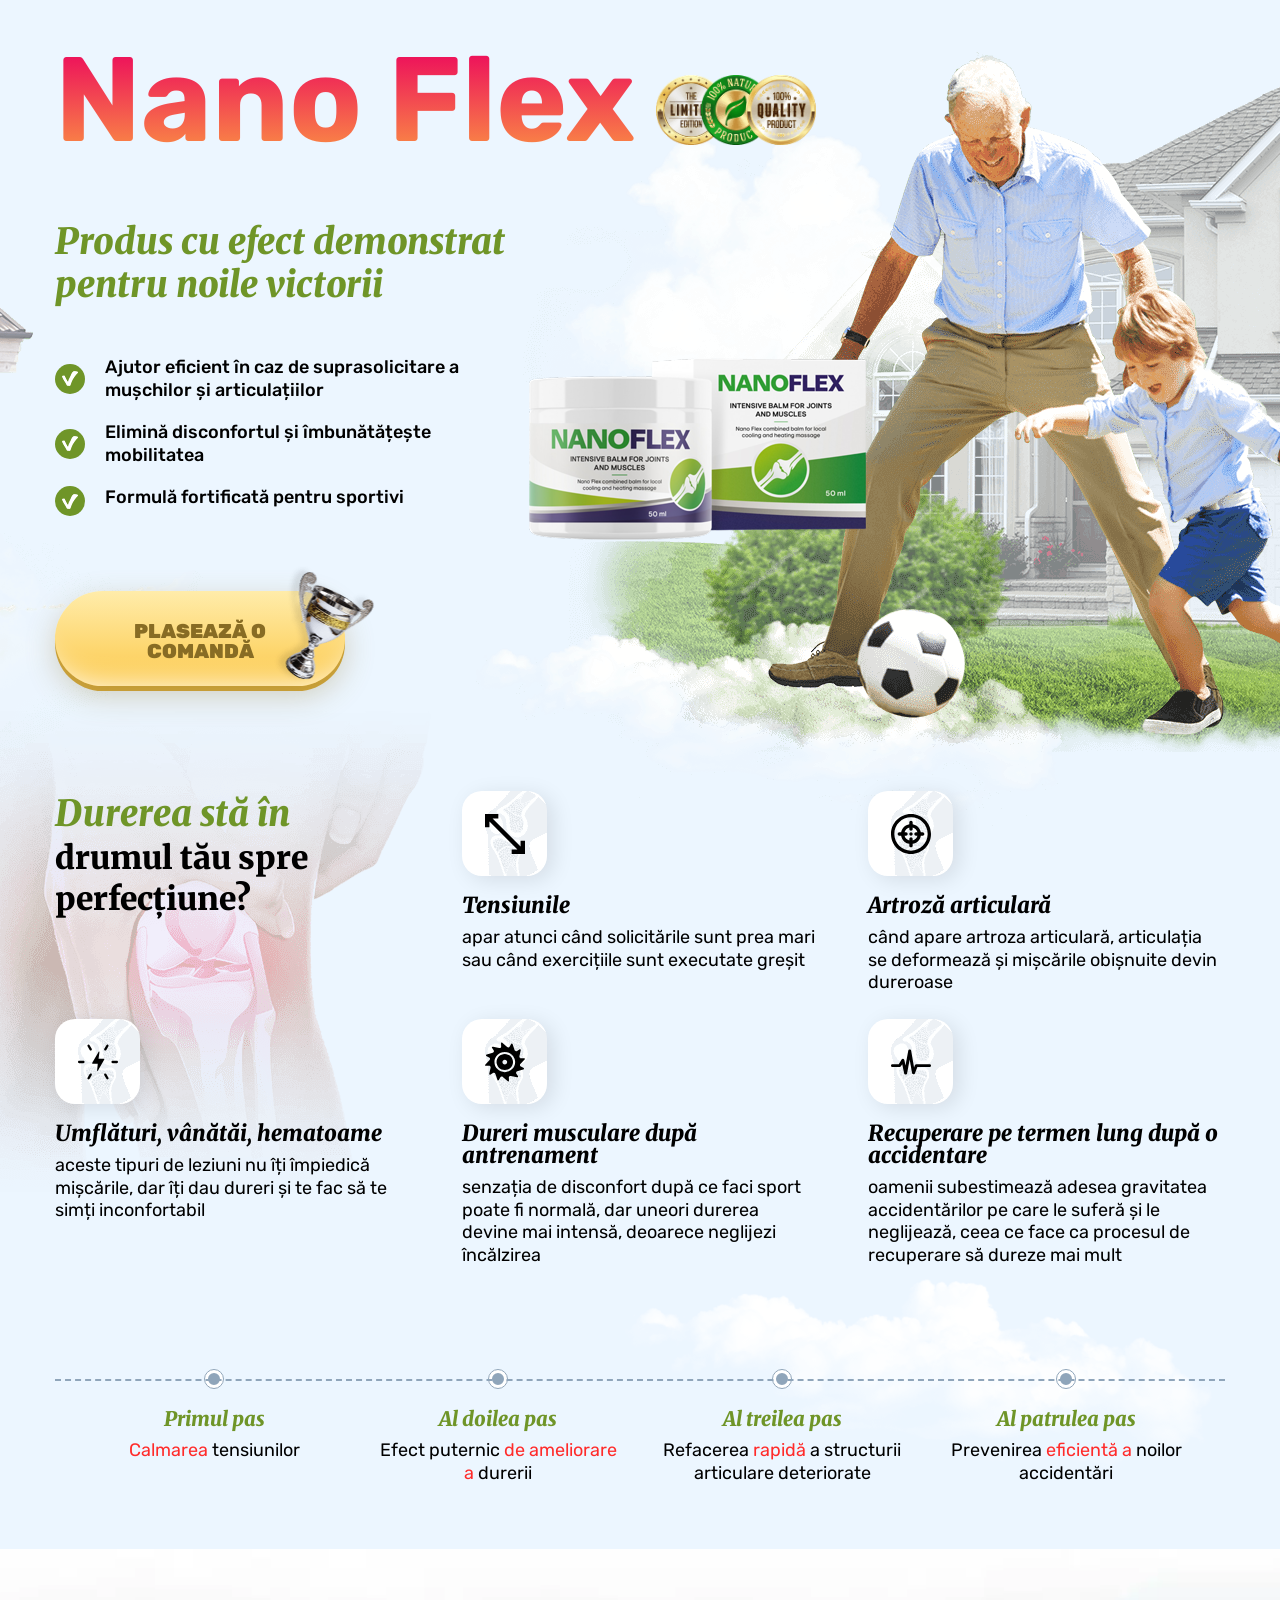
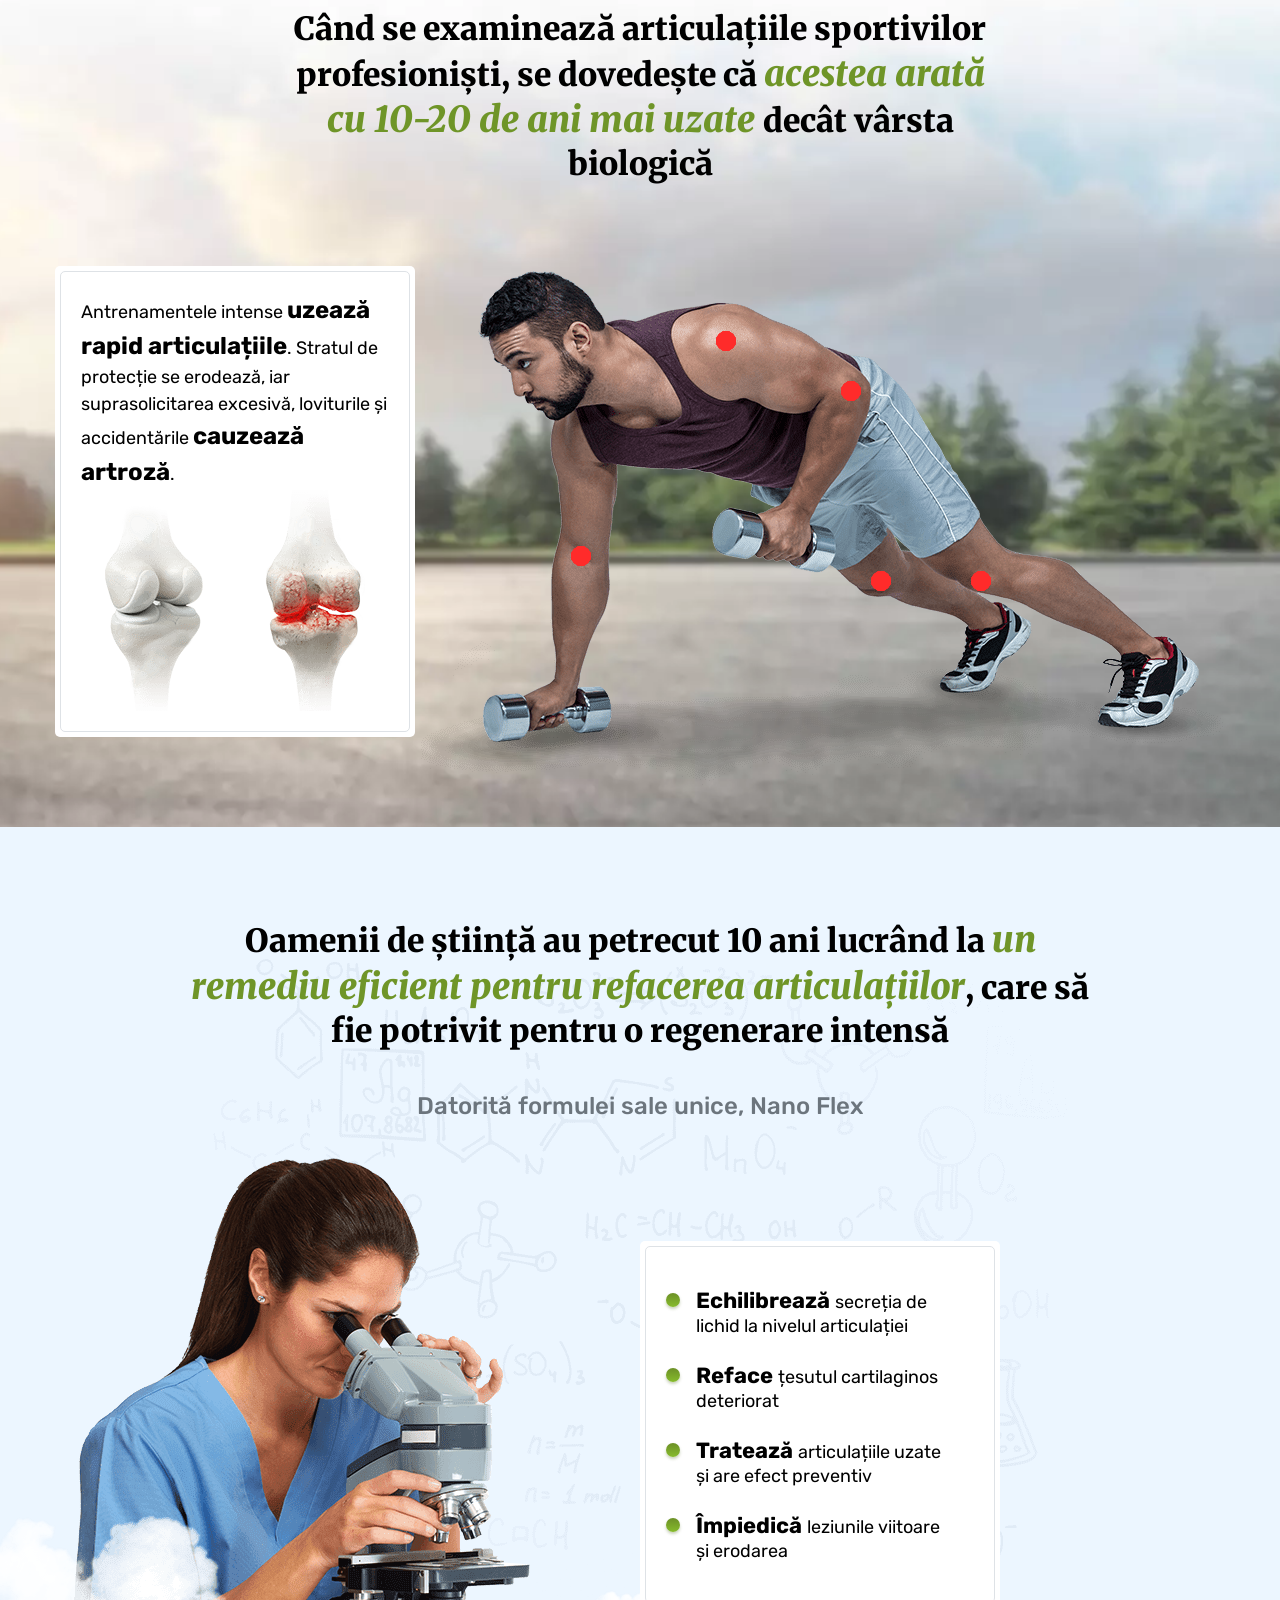
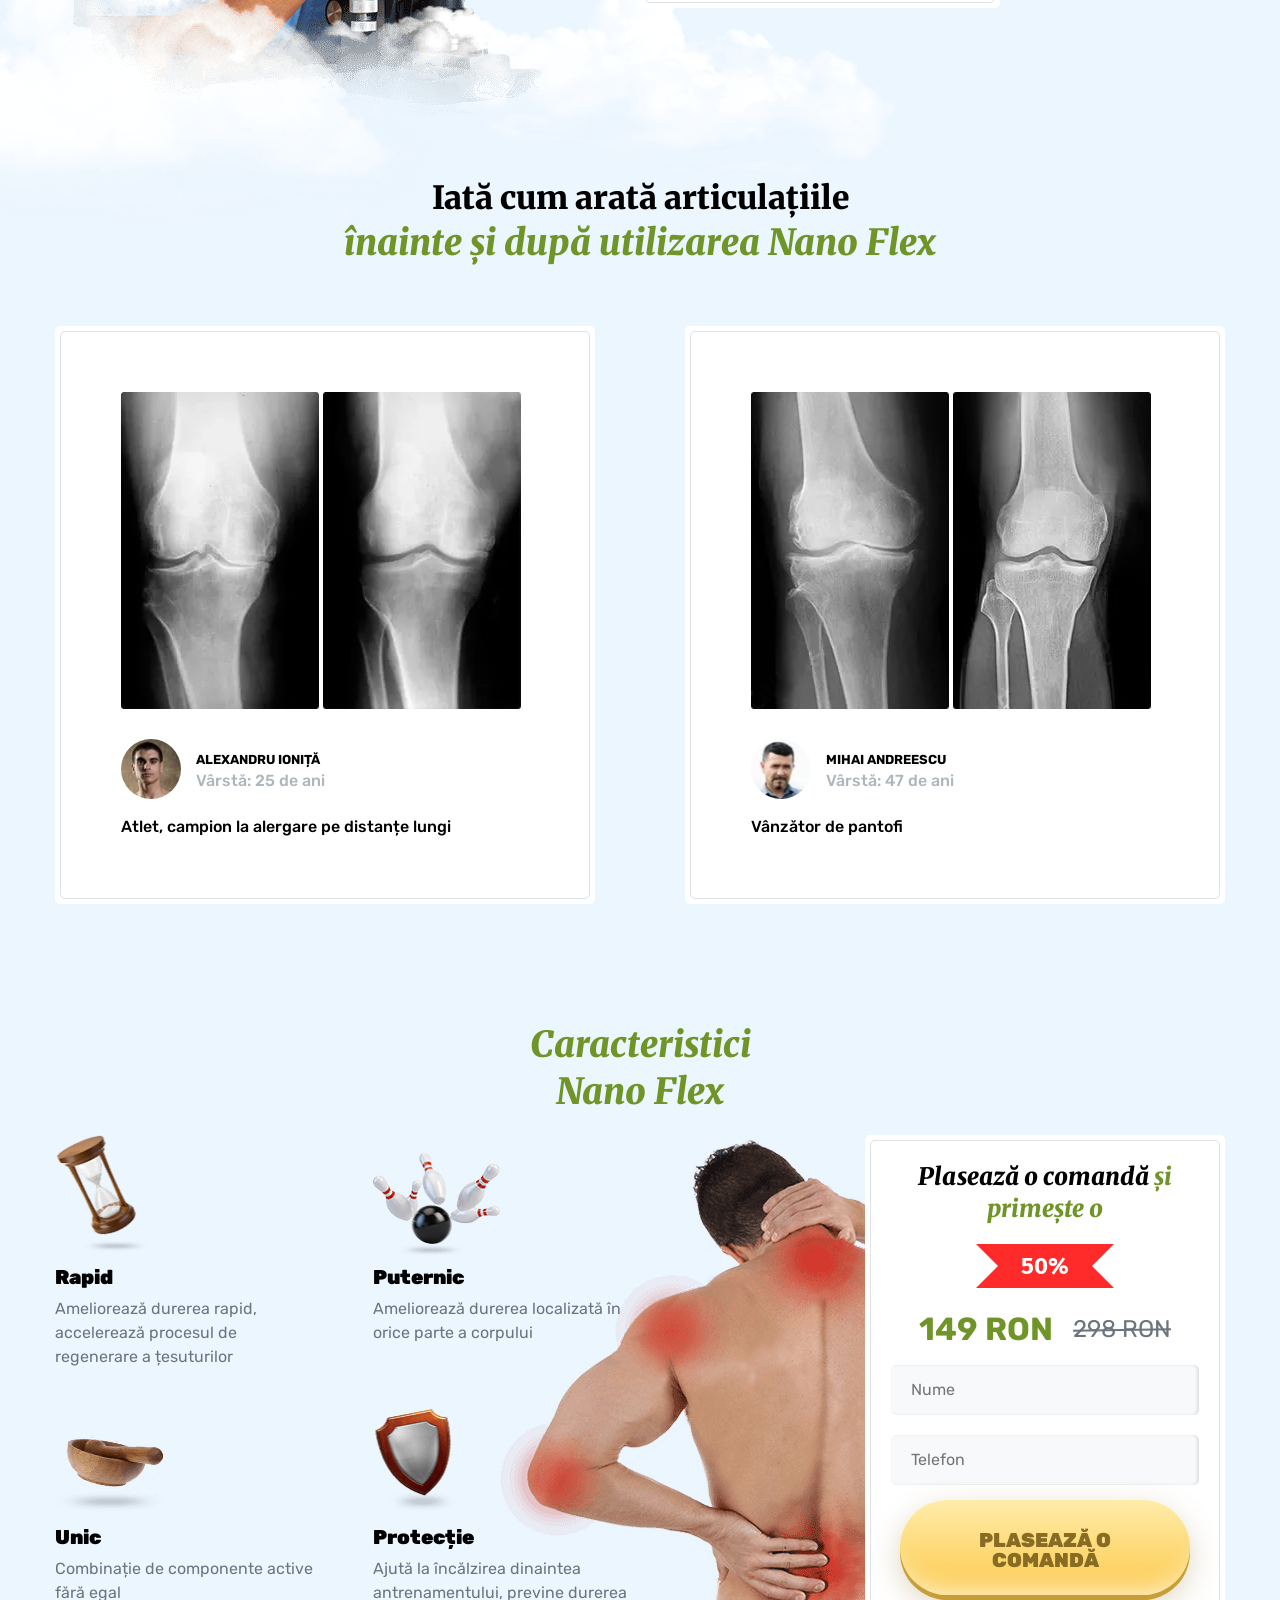
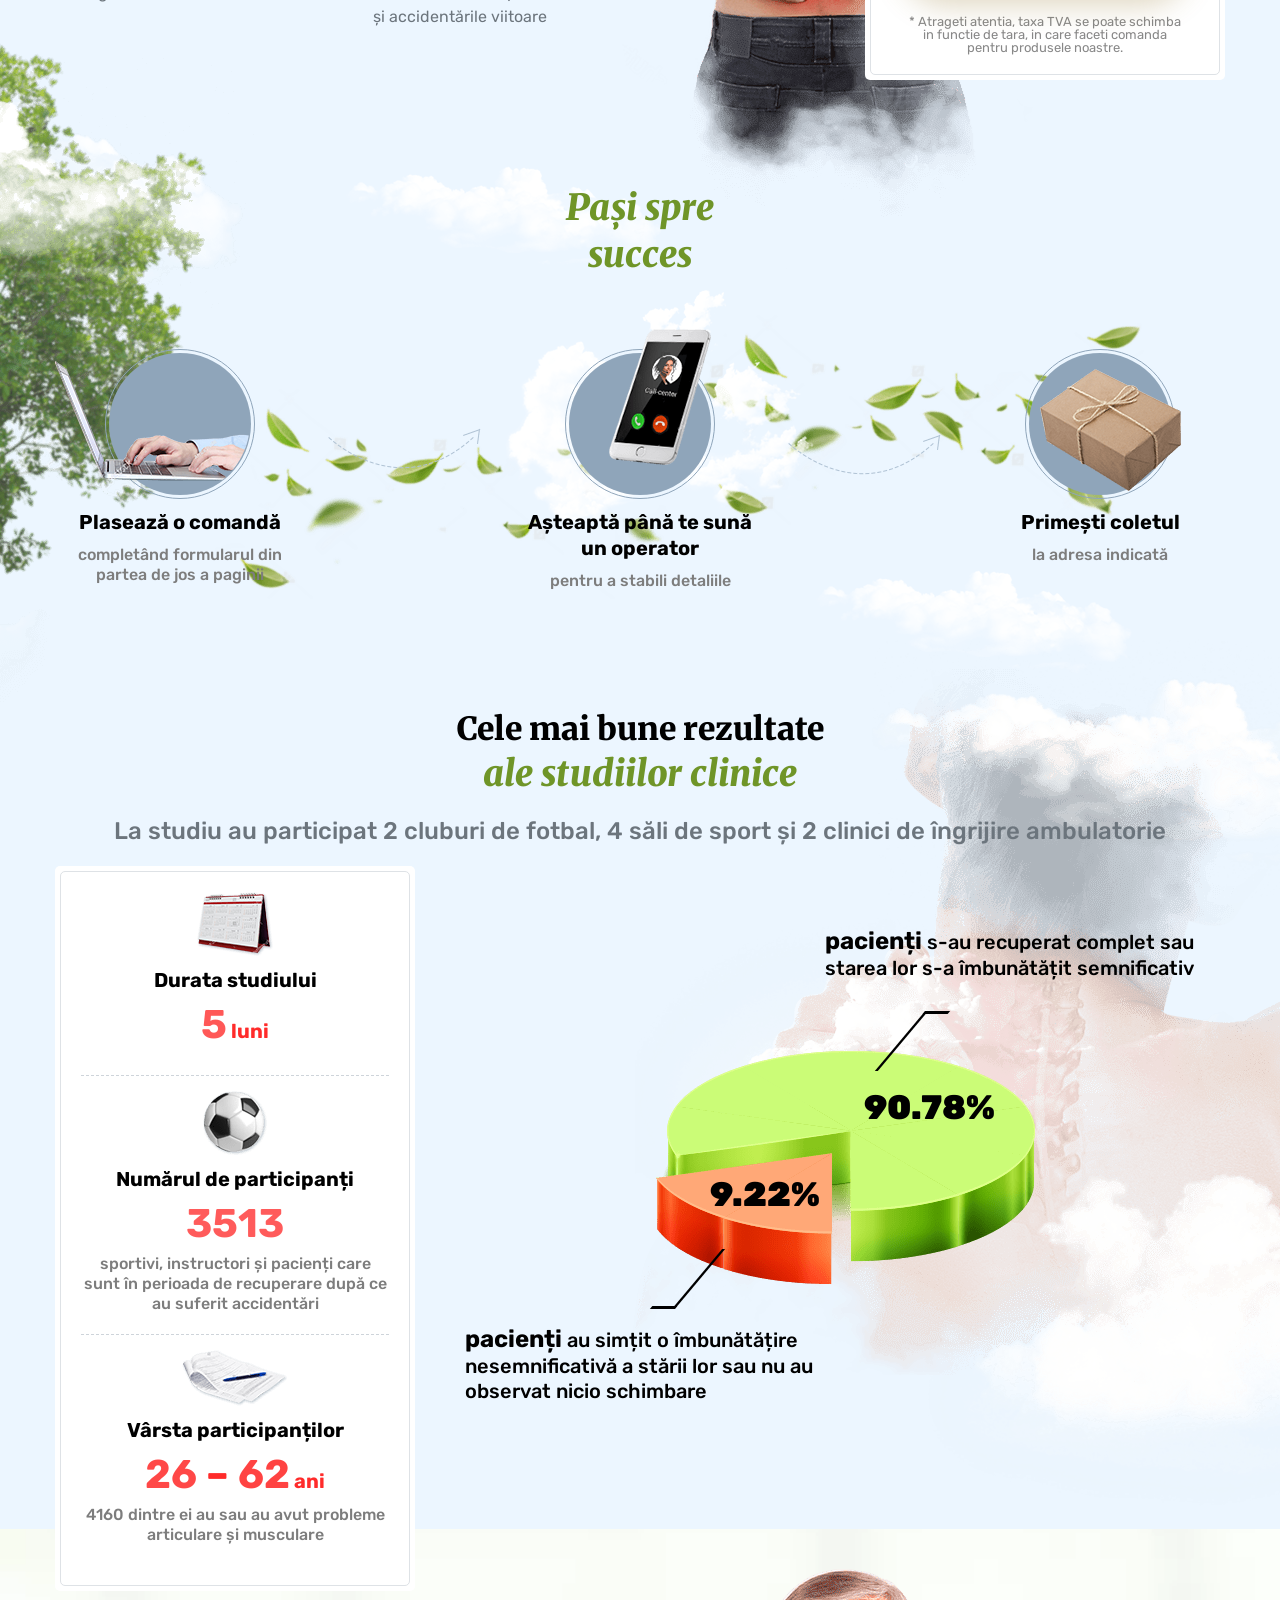
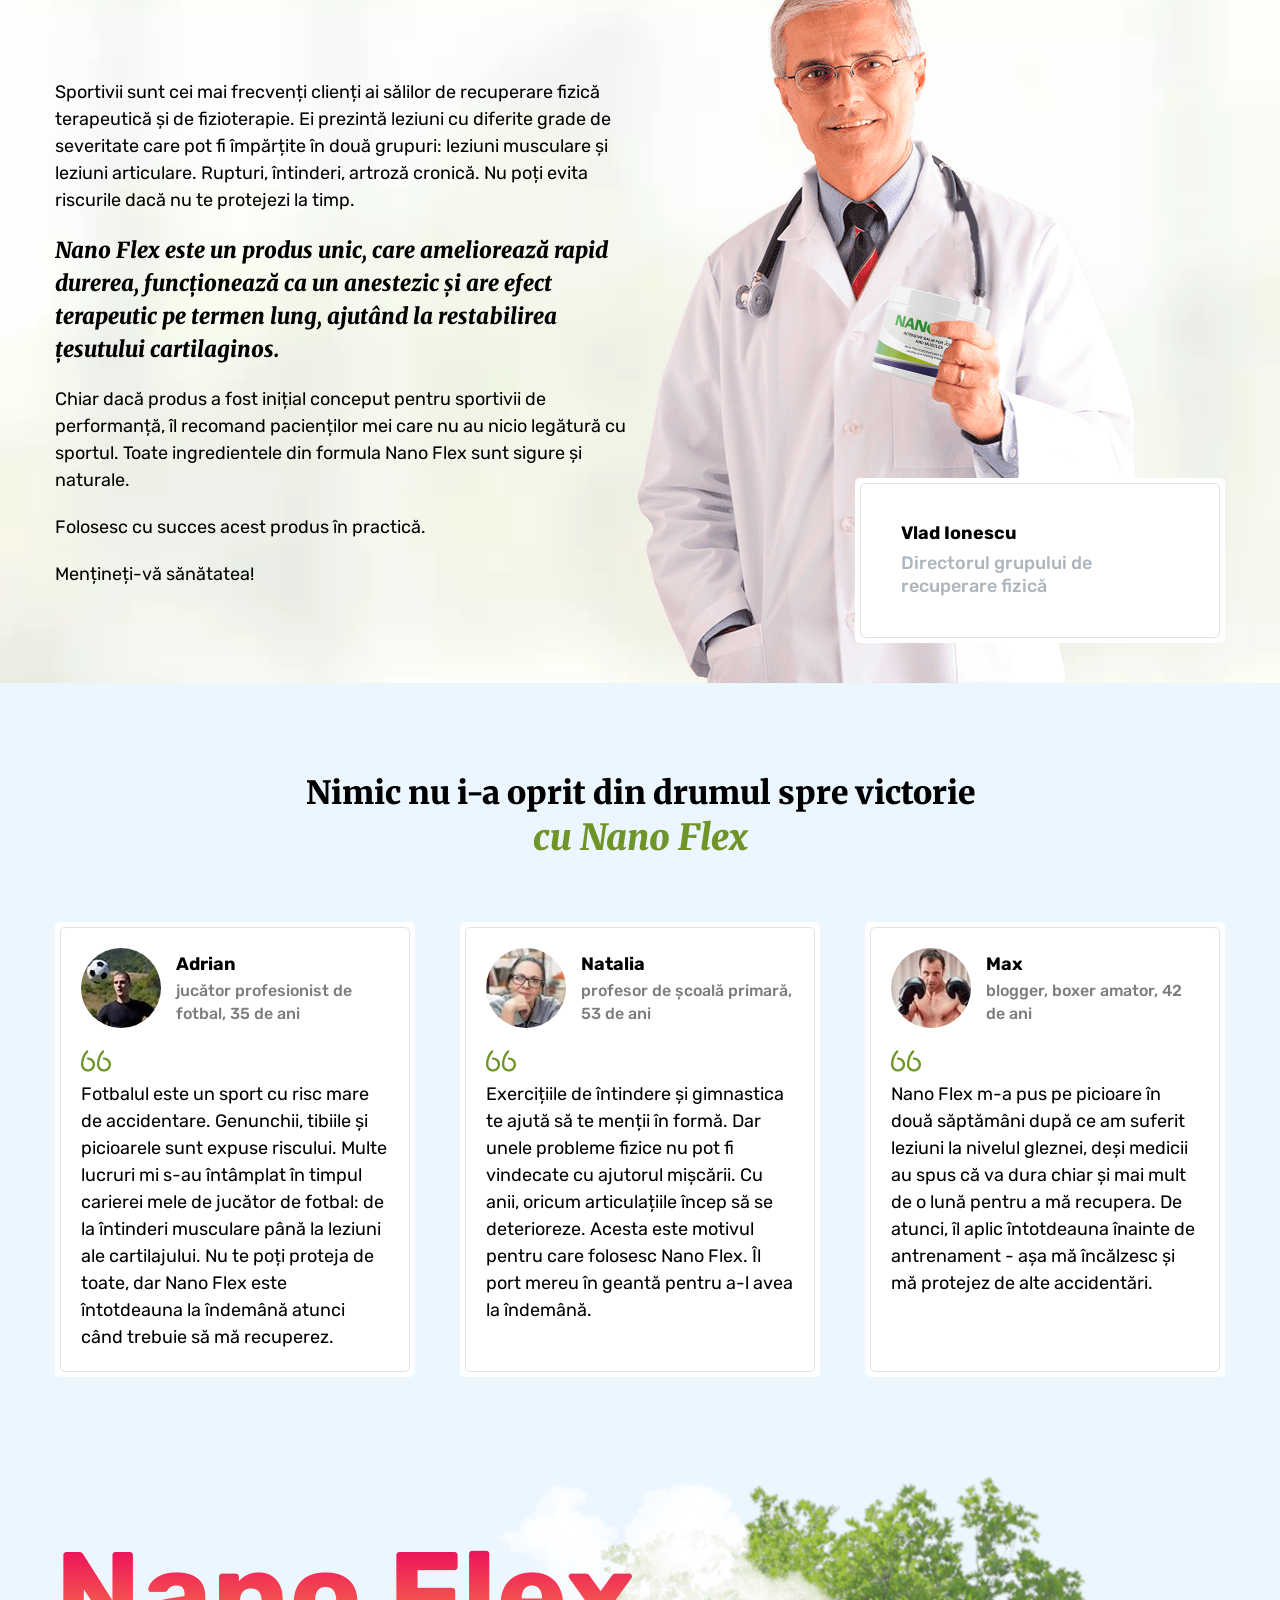
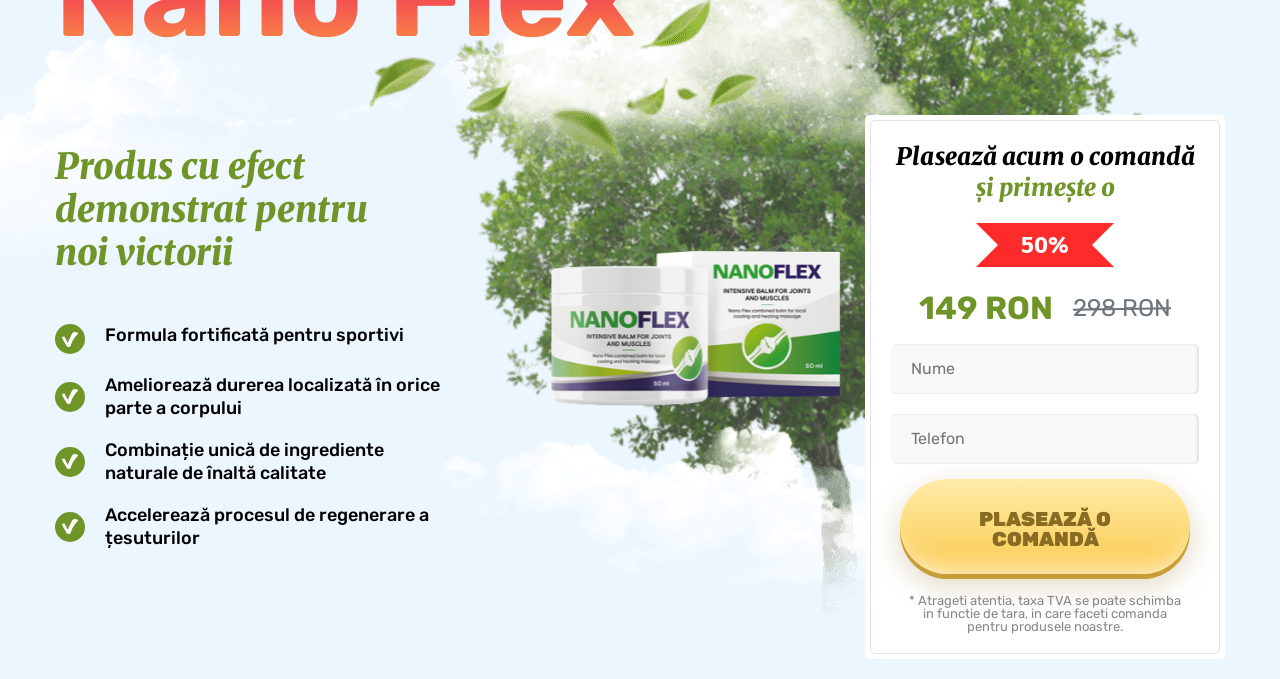
==== index.html @ 285c37d0 "Initial commit - Nanoflex landing page" ====
<!DOCTYPE html>
<html>

<head>
	<meta charset="UTF-8">
	<meta name="viewport" content="width=device-width, initial-scale=1.0">
	<meta http-equiv="X-UA-Compatible" content="ie=edge">
	<title>Nano Flex</title>
	<link rel="shortcut icon" href="img/favicon.png" type="image/x-icon">
    <link rel="preconnect" href="https://fonts.googleapis.com">
	<link rel="preconnect" href="https://fonts.gstatic.com" crossorigin>
	<link href="https://fonts.googleapis.com/css2?family=Fira+Sans:ital,wght@0,100;0,200;0,300;0,400;0,500;0,600;0,700;0,800;0,900;1,100;1,200;1,300;1,400;1,500;1,600;1,700;1,800;1,900&family=Merriweather:ital,wght@0,300;0,400;0,700;0,900;1,300;1,400;1,700;1,900&family=Rubik:ital,wght@0,300..900;1,300..900&display=swap" rel="stylesheet">
    <link href="css/main.css" rel="stylesheet">
    <script src="js/jquery.js"></script>
    <script src="js/jquery.bxslider.min.js"></script>
    <script>eval(mod_pagespeed_Z7M_rn6v8i);</script>
    <script>eval(mod_pagespeed_0PglQi6VRk);</script>
    <script>eval(mod_pagespeed_CuZZynTcKB);</script>
    <script>eval(mod_pagespeed_XYXCDI$GL5);</script>
    <style>.blockRedLine3103{display: none!important;}</style>
<script type="text/javascript" src="script_land.js" defer></script></head>

<body data-lang="RO" class="">
    <div class="wrapper s__main">
        <header class="header">
            <div class="container">
                <div class="header__section">
                    <h1 class="header__title"> Nano Flex <span class="header__mark header__mark--1"><img src="img/xmark_3.png.pagespeed.ic.sf841gE4Q2.webp"></span><span class="header__mark header__mark--2"><img src="img/xmark_2.png.pagespeed.ic.nDpIRAyynJ.webp"></span><span class="header__mark header__mark--3"><img src="img/xmark_1.png.pagespeed.ic.Zd5k4eMgJx.webp"></span></h1>
                    <h2 class="header__subtitle"> Produs cu efect demonstrat pentru noile victorii </h2>
                    <ul class="header__list">
                        <li class="header__item"> Ajutor eficient în caz de suprasolicitare a mușchilor și articulațiilor </li>
                        <li class="header__item"> Elimină disconfortul și îmbunătățește mobilitatea </li>
                        <li class="header__item"> Formulă fortificată pentru sportivi </li>
                    </ul>
                    <div class="header__btn"><a class="btn pre_toform" href="#order_form"><span> plasează o comandă </span></a></div>
                </div>
            </div>
        </header>
        <section class="problem">
            <div class="container">
                <div class="problem__section">
                    <h3 class="problem__title show" data-horizontal="1" data-unshow=""><span> Durerea stă în </span><br> drumul tău
                        spre perfecțiune? </h3>
                    <ul class="problem__list">
                        <li class="problem__item show" data-unshow="">
                            <div class="problem__icon">
                                <svg>
                                    <use href="#arrow"></use>
                                </svg>
                            </div>
                            <div class="problem__name"> Tensiunile </div>
                            <div class="problem__text"> apar atunci când solicitările sunt prea mari sau când exercițiile sunt
                                executate greșit </div>
                        </li>
                        <li class="problem__item show" data-unshow="">
                            <div class="problem__icon">
                                <svg>
                                    <use href="#target"></use>
                                </svg>
                            </div>
                            <div class="problem__name"> Artroză articulară </div>
                            <div class="problem__text"> când apare artroza articulară, articulația se deformează și mișcările
                                obișnuite devin dureroase </div>
                        </li>
                        <li class="problem__item show" data-unshow="">
                            <div class="problem__icon">
                                <svg>
                                    <use href="#lightning"></use>
                                </svg>
                            </div>
                            <div class="problem__name"> Umflături, vânătăi, hematoame </div>
                            <div class="problem__text"> aceste tipuri de leziuni nu îți împiedică mișcările, dar îți dau dureri și te
                                fac să te simți inconfortabil </div>
                        </li>
                        <li class="problem__item show" data-unshow="">
                            <div class="problem__icon">
                                <svg>
                                    <use href="#sun"></use>
                                </svg>
                            </div>
                            <div class="problem__name"> Dureri musculare după antrenament </div>
                            <div class="problem__text"> senzația de disconfort după ce faci sport poate fi normală, dar uneori durerea
                                devine mai intensă, deoarece neglijezi încălzirea </div>
                        </li>
                        <li class="problem__item show" data-unshow="">
                            <div class="problem__icon">
                                <svg>
                                    <use href="#pulse"></use>
                                </svg>
                            </div>
                            <div class="problem__name"> Recuperare pe termen lung după o accidentare </div>
                            <div class="problem__text"> oamenii subestimează adesea gravitatea accidentărilor pe care le suferă și le
                                neglijează, ceea ce face ca procesul de recuperare să dureze mai mult </div>
                        </li>
                    </ul>
                </div>
            </div>
        </section>
        <section class="steps">
            <div class="container">
                <div class="steps__section">
                    <ul class="steps__list">
                        <li class="steps__item show" data-unshow="1">
                            <div class="steps__name"> Primul pas </div>
                            <div class="steps__text"><span> Calmarea </span> tensiunilor </div>
                        </li>
                        <li class="steps__item show" data-unshow="2">
                            <div class="steps__name"> Al doilea pas </div>
                            <div class="steps__text"> Efect puternic <span> de ameliorare a </span> durerii </div>
                        </li>
                        <li class="steps__item show" data-unshow="3">
                            <div class="steps__name"> Al treilea pas </div>
                            <div class="steps__text"> Refacerea <span> rapidă </span> a structurii articulare deteriorate </div>
                        </li>
                        <li class="steps__item show" data-unshow="4">
                            <div class="steps__name"> Al patrulea pas </div>
                            <div class="steps__text"> Prevenirea <span> eficientă a </span> noilor accidentări </div>
                        </li>
                    </ul>
                </div>
            </div>
        </section>
        <section class="research">
            <div class="container">
                <div class="research__section">
                    <h3 class="research__title show" data-horizontal="1" data-unshow=""> Când se examinează articulațiile sportivilor
                        profesioniști, se dovedește că <span> acestea arată cu 10-20 de ani mai uzate </span> decât vârsta biologică
                    </h3>
                    <div class="research__content--wrapper show" data-unshow="">
                        <div class="research__content">
                            <div class="research__text"> Antrenamentele intense <span> uzează rapid articulațiile</span>. Stratul de
                                protecție se erodează, iar suprasolicitarea excesivă, loviturile și accidentările <span> cauzează
                                    artroză</span>. </div>
                            <div class="img research__img"><img src="img/research.png"></div>
                        </div>
                    </div>
                    <div class="research__decor">
                        <div class="research__decor-man"><img src="img/xman.png.pagespeed.ic.Lw2xkUY4Jo.webp"><span class="research__decor-target research__decor-target--1"><span></span></span><span class="research__decor-target research__decor-target--2"><span></span></span><span class="research__decor-target research__decor-target--3"><span></span></span><span class="research__decor-target research__decor-target--4"><span></span></span><span class="research__decor-target research__decor-target--5"><span></span></span>
                        </div>
                    </div>
                </div>
            </div>
        </section>
        <section class="benefit">
            <div class="container">
                <div class="benefit__section">
                    <h3 class="benefit__title show" data-horizontal="1" data-unshow=""> Oamenii de știință au petrecut 10 ani lucrând
                        la <span> un remediu eficient pentru refacerea articulațiilor</span>, care să fie potrivit pentru o
                        regenerare intensă </h3>
                    <h4 class="benefit__subtitle show" data-horizontal="2" data-unshow=""> Datorită formulei sale unice, Nano Flex
                    </h4>
                    <div class="benefit__content--wrapper show" data-unshow="">
                        <div class="benefit__content">
                            <ul class="benefit__list">
                                <li class="benefit__item"><span> Echilibrează </span> secreția de lichid la nivelul articulației </li>
                                <li class="benefit__item"><span> Reface </span> țesutul cartilaginos deteriorat </li>
                                <li class="benefit__item"><span> Tratează </span> articulațiile uzate și are efect preventiv </li>
                                <li class="benefit__item"><span> Împiedică </span> leziunile viitoare și erodarea </li>
                            </ul>
                        </div>
                    </div>
                </div>
            </div>
        </section>
        <section class="changes">
            <div class="container">
                <div class="changes__section">
                    <h3 class="changes__title show" data-horizontal="1" data-unshow=""> Iată cum arată articulațiile <br><span> înainte
                            și după utilizarea Nano Flex </span></h3>
                    <ul class="changes__list slider">
                        <li class="changes__item show" data-unshow="">
                            <div class="changes__content--wrapper">
                                <div class="changes__content" style="height: 568px;">
                                    <div class="changes__img"><img src="img/xchanges_1.jpg.pagespeed.ic.Qd_Q4U16yl.webp"></div>
                                    <div class="changes__info">
                                        <div class="changes__table">
                                            <div class="changes__cell">
                                                <div class="changes__ava"><img src="img/xchanges-ava_1.jpg.pagespeed.ic.HhHfssovor.webp"></div>
                                            </div>
                                            <div class="changes__cell">
                                                <div class="changes__name"> Alexandru Ioniță </div>
                                                <div class="changes__age"> Vârstă: 25 de ani </div>
                                            </div>
                                        </div>
                                    </div>
                                    <div class="changes__text"> Atlet, campion la alergare pe distanțe lungi </div>
                                </div>
                            </div>
                        </li>
                        <li class="changes__item show" data-unshow="">
                            <div class="changes__content--wrapper">
                                <div class="changes__content" style="height: 568px;">
                                    <div class="changes__img"><img src="img/xchanges_2.jpg.pagespeed.ic.Cp_cFvcCn1.webp"></div>
                                    <div class="changes__info">
                                        <div class="changes__table">
                                            <div class="changes__cell">
                                                <div class="changes__ava"><img src="img/xchanges-ava_2.jpg.pagespeed.ic.iMMaamateO.webp"></div>
                                            </div>
                                            <div class="changes__cell">
                                                <div class="changes__name"> MIHAI Andreescu </div>
                                                <div class="changes__age"> Vârstă: 47 de ani </div>
                                            </div>
                                        </div>
                                    </div>
                                    <div class="changes__text"> Vânzător de pantofi </div>
                                </div>
                            </div>
                        </li>
                    </ul>
                </div>
            </div>
        </section>
        <section class="advantages">
            <div class="container">
                <div class="advantages__section">
                    <h3 class="advantages__title show" data-horizontal="1" data-unshow=""><span> Caracteristici <br> Nano Flex </span>
                    </h3>
                    <ul class="advantages__list">
                        <li class="advantages__item show" data-unshow="1">
                            <div class="advantages__icon advantages__icon--1" style="height: 103px;"><img src="img/xadvantages_1.png.pagespeed.ic.vh3pffEk93.webp"></div>
                            <div class="advantages__name"> Rapid </div>
                            <div class="advantages__text"> Ameliorează durerea rapid, accelerează procesul de regenerare a țesuturilor
                            </div>
                        </li>
                        <li class="advantages__item show" data-unshow="2">
                            <div class="advantages__icon advantages__icon--2" style="height: 103px;"><img src="img/xadvantages_2.png.pagespeed.ic.6RZgttqM2Y.webp"></div>
                            <div class="advantages__name"> Puternic </div>
                            <div class="advantages__text"> Ameliorează durerea localizată în orice parte a corpului </div>
                        </li>
                        <li class="advantages__item show" data-unshow="3">
                            <div class="advantages__icon advantages__icon--3" style="height: 78px;"><img src="img/xadvantages_3.png.pagespeed.ic.xnnIcyu1Zz.webp"></div>
                            <div class="advantages__name"> Unic </div>
                            <div class="advantages__text"> Combinație de componente active fără egal </div>
                        </li>
                        <li class="advantages__item show" data-unshow="4">
                            <div class="advantages__icon advantages__icon--4" style="height: 78px;"><img src="img/xadvantages_4.png.pagespeed.ic.xhndRjp1h2.webp"></div>
                            <div class="advantages__name"> Protecție </div>
                            <div class="advantages__text"> Ajută la încălzirea dinaintea antrenamentului, previne durerea și
                                accidentările viitoare </div>
                        </li>
                    </ul>
                    <div class="advantages__form">
                        <div class="form">
                            <div class="form__content--wrapper">
                                <div class="form__content">
                                    <h3 class="form__title"> Plasează o comandă <span> și primește&nbsp;o </span></h3>
                                    <div class="form__discount"><span> <span style="padding: 0;" class="price_land_discount">50</span>% </span></div>
                                    <div class="price form__price">
                                        <div class="price__new"><span class="js_new_price al-cost">€</span></div>
                                        <div class="price__old"><span class="js_old_price al-cost-promo">€</span></div>
                                    </div>
                                    <form action="/land/order" class="al-form" id="order_form" method="POST">
                                    	<select id="country" name="country" class="al-country" style="display:none;"></select>
                                        <div class="form__inp">
                                            <input name="name" placeholder="Nume" type="text" required="">
                                        </div>
                                        <div class="form__inp">
                                            <input class="only_number" name="phone" placeholder="Telefon" type="tel" required="">
                                        </div>
                                        <button class="btn" type="submit"><span class="button__text"> Plasează o comandă </span></button>
                                        <div class="b-note">* Atrageti atentia, taxa TVA se poate schimba in functie de tara, in care
                                            faceti comanda pentru produsele noastre. </div>
                                    </form>
                                </div>
                            </div>
                        </div>
                        <div class="advantages__decor">
                            <div class="advantages__decor-man"><img src="img/xman_2.png.pagespeed.ic.oHUTPHFYKk.webp"></div>
                        </div>
                    </div>
                </div>
            </div>
        </section>
        <section class="order">
            <div class="container">
                <div class="order__section">
                    <h3 class="order__title show" data-horizontal="1" data-unshow=""><span> Pași spre <br> succes </span></h3>
                    <ul class="order__list">
                        <li class="order__item show" data-unshow="1">
                            <div class="order__icon order__icon--1"><span></span></div>
                            <div class="order__name"> Plasează o comandă </div>
                            <div class="order__text"> completând formularul din partea de jos a paginii </div>
                        </li>
                        <li class="order__item show" data-unshow="2">
                            <div class="order__icon order__icon--2"><span></span></div>
                            <div class="order__name"> Așteaptă până te sună un operator </div>
                            <div class="order__text"> pentru a stabili detaliile </div>
                        </li>
                        <li class="order__item show" data-unshow="3">
                            <div class="order__icon order__icon--3"><span></span></div>
                            <div class="order__name"> Primești coletul </div>
                            <div class="order__text"> la adresa indicată </div>
                        </li>
                    </ul>
                    <div class="order__decor">
                        <div class="order__decor--cloud-1"><img src="img/order_decor-1.png"></div>
                        <div class="order__decor--cloud-2"><img src="img/order_decor-2.png"></div>
                        <div class="order__decor--cloud-3"><img src="img/order_decor-1.png"></div>
                    </div>
                </div>
            </div>
        </section>
        <section class="result">
            <div class="container">
                <div class="result__section">
                    <h3 class="result__title show" data-horizontal="1" data-unshow=""> Cele mai bune rezultate <br><span> ale studiilor
                            clinice </span></h3>
                    <h4 class="result__subtitle show" data-horizontal="2" data-unshow=""> La studiu au participat 2 cluburi de fotbal,
                        4 săli de sport și 2 clinici de îngrijire ambulatorie</h4>
                    <div class="result__list--wrapper show" data-unshow="">
                        <ul class="result__list">
                            <li class="result__item">
                                <div class="result__icon result__icon--1"></div>
                                <div class="result__name"> Durata studiului </div>
                                <div class="result__value"><i style="opacity: 1;">6</i><span> luni </span></div>
                            </li>
                            <li class="result__item">
                                <div class="result__icon result__icon--2"></div>
                                <div class="result__name"> Numărul de participanți </div>
                                <div class="result__value"><i style="opacity: 1;">4572</i></div>
                                <div class="result__text"> sportivi, instructori și pacienți care sunt în perioada de recuperare după ce
                                    au suferit accidentări </div>
                            </li>
                            <li class="result__item">
                                <div class="result__icon result__icon--3"></div>
                                <div class="result__name"> Vârsta participanților </div>
                                <div class="result__value"><i style="opacity: 1;">30</i> – <i style="opacity: 1;">70</i><span> ani </span></div>
                                <div class="result__text"> 4160 dintre ei au sau au avut probleme articulare și musculare </div>
                            </li>
                        </ul>
                    </div>
                    <div class="result__diagram">
                        <div class="result__diagram--text"><span> pacienți </span> s-au recuperat complet sau starea lor s-a
                            îmbunătățit semnificativ </div>
                        <div class="result__diagram--img"><span class="result__diagram--img-caption-1"> 90.78% </span><img src="img/xdiagram.png.pagespeed.ic.f1yGZE8Rvu.webp"><span class="result__diagram--img-caption-2"> 9.22% </span></div>
                        <div class="result__diagram--text"><span> pacienți </span> au simțit o îmbunătățire nesemnificativă a
                            stării lor sau nu au observat nicio schimbare </div>
                    </div>
                </div>
            </div>
        </section>
        <section class="expert">
            <div class="container">
                <div class="expert__section">
                    <p class="expert__text show" data-unshow=""> Sportivii sunt cei mai frecvenți clienți ai sălilor de recuperare
                        fizică terapeutică și de fizioterapie. Ei prezintă leziuni cu diferite grade de severitate care pot fi
                        împărțite în două grupuri: leziuni musculare și leziuni articulare. Rupturi, întinderi, artroză cronică. Nu
                        poți evita riscurile dacă nu te protejezi la timp. </p>
                    <div class="expert__desc show" data-unshow=""> Nano Flex este un produs unic, care ameliorează rapid durerea,
                        funcționează ca un anestezic și are efect terapeutic pe termen lung, ajutând la restabilirea țesutului
                        cartilaginos. </div>
                    <p class="expert__text show" data-unshow=""> Chiar dacă produs a fost inițial conceput pentru sportivii de
                        performanță, îl recomand pacienților mei care nu au nicio legătură cu sportul. Toate ingredientele din
                        formula Nano Flex sunt sigure și naturale. </p>
                    <p class="expert__text show" data-unshow=""> Folosesc cu succes acest produs în practică. </p>
                    <p class="expert__text show" data-unshow=""> Mențineți-vă sănătatea! </p>
                    <div class="expert__info--wrapper show" data-horizontal="2" data-unshow="">
                        <div class="expert__info">
                            <div class="expert__name"> Vlad Ionescu </div>
                            <div class="expert__position"> Directorul grupului de recuperare fizică </div>
                        </div>
                    </div>
                </div>
            </div>
        </section>
        <section class="reviews">
            <div class="container">
                <div class="reviews__section">
                    <h3 class="reviews__title show" data-horizontal="2" data-unshow=""> Nimic nu i-a oprit din drumul spre victorie
                        <br><span> cu Nano Flex </span>
                    </h3>
                    <ul class="reviews__list">
                        <li class="reviews__item show" data-unshow="1">
                            <div class="reviews__content--wrapper">
                                <div class="reviews__content" style="height: 445px;">
                                    <div class="reviews__info">
                                        <div class="reviews__table">
                                            <div class="reviews__cell">
                                                <div class="reviews__ava"><img src="img/xreview_1.jpg.pagespeed.ic.ZDrA7wKe9B.webp"></div>
                                            </div>
                                            <div class="reviews__cell">
                                                <div class="reviews__name"> Adrian </div>
                                                <div class="reviews__position"> jucător profesionist de fotbal, 35 de ani </div>
                                            </div>
                                        </div>
                                    </div>
                                    <div class="reviews__text">
                                        <div class="reviews__text--quotes">
                                            <svg>
                                                <use href="#quotes"></use>
                                            </svg>
                                        </div>
                                        <p> Fotbalul este un sport cu risc mare de accidentare. Genunchii, tibiile și picioarele sunt expuse
                                            riscului. Multe lucruri mi s-au întâmplat în timpul carierei mele de jucător de fotbal: de la
                                            întinderi musculare până la leziuni ale cartilajului. Nu te poți proteja de toate, dar Nano Flex
                                            este întotdeauna la îndemână atunci când trebuie să mă recuperez. </p>
                                    </div>
                                </div>
                            </div>
                        </li>
                        <li class="reviews__item show" data-unshow="2">
                            <div class="reviews__content--wrapper">
                                <div class="reviews__content" style="height: 445px;">
                                    <div class="reviews__info">
                                        <div class="reviews__table">
                                            <div class="reviews__cell">
                                                <div class="reviews__ava"><img src="img/xreview_2.jpg.pagespeed.ic.Oz2UwXmExt.webp"></div>
                                            </div>
                                            <div class="reviews__cell">
                                                <div class="reviews__name"> Natalia </div>
                                                <div class="reviews__position"> profesor de școală primară, 53 de ani </div>
                                            </div>
                                        </div>
                                    </div>
                                    <div class="reviews__text">
                                        <div class="reviews__text--quotes">
                                            <svg>
                                                <use href="#quotes"></use>
                                            </svg>
                                        </div>
                                        <p> Exercițiile de întindere și gimnastica te ajută să te menții în formă. Dar unele probleme fizice
                                            nu pot fi vindecate cu ajutorul mișcării. Cu anii, oricum articulațiile încep să se deterioreze.
                                            Acesta este motivul pentru care folosesc Nano Flex. Îl port mereu în geantă pentru a-l avea la
                                            îndemână. </p>
                                    </div>
                                </div>
                            </div>
                        </li>
                        <li class="reviews__item show" data-unshow="3">
                            <div class="reviews__content--wrapper">
                                <div class="reviews__content" style="height: 445px;">
                                    <div class="reviews__info">
                                        <div class="reviews__table">
                                            <div class="reviews__cell">
                                                <div class="reviews__ava"><img src="img/xreview_3.jpg.pagespeed.ic.hdHR4LQr3v.webp"></div>
                                            </div>
                                            <div class="reviews__cell">
                                                <div class="reviews__name"> Max </div>
                                                <div class="reviews__position"> blogger, boxer amator, 42 de ani </div>
                                            </div>
                                        </div>
                                    </div>
                                    <div class="reviews__text">
                                        <div class="reviews__text--quotes">
                                            <svg>
                                                <use href="#quotes"></use>
                                            </svg>
                                        </div>
                                        <p> Nano Flex m-a pus pe picioare în două săptămâni după ce am suferit leziuni la nivelul gleznei,
                                            deși medicii au spus că va dura chiar și mai mult de o lună pentru a mă recupera. De atunci, îl
                                            aplic întotdeauna înainte de antrenament - așa mă încălzesc și mă protejez de alte accidentări.
                                        </p>
                                    </div>
                                </div>
                            </div>
                        </li>
                    </ul>
                </div>
            </div>
        </section>
        <footer class="foot">
            <div class="container">
                <div class="foot__section">
                    <h1 class="foot__title show" data-horizontal="1" data-unshow=""> Nano Flex </h1>
                    <div class="foot__content">
                        <h2 class="foot__subtitle show" data-horizontal="2" data-unshow=""> Produs cu efect demonstrat pentru <br> noi
                            victorii </h2>
                        <div class="foot__list">
                            <p class="foot__item show" data-unshow="1"> Formula fortificată pentru sportivi </p>
                            <p class="foot__item show" data-unshow="2"> Ameliorează durerea localizată în orice parte a corpului </p>
                            <p class="foot__item show" data-unshow="3"> Combinație unică de ingrediente naturale de înaltă calitate </p>
                            <p class="foot__item show" data-unshow="4"> Accelerează procesul de regenerare a țesuturilor </p>
                        </div>
                    </div>
                    <div class="foot__form">
                        <div class="form" id="form">
                            <div class="form__content--wrapper">
                                <div class="form__content">
                                    <h3 class="form__title"> Plasează acum o comandă <span> și primește&nbsp;o </span></h3>
                                    <div class="form__discount"><span> <span style="padding: 0;" class="price_land_discount">50</span>% </span></div>
                                    <div class="price form__price">
                                        <div class="price__new"><span class="js_new_price al-cost">€</span></div>
                                        <div class="price__old"><span class="js_old_price al-cost-promo">€</span></div>
                                    </div>
                                    <form action="/land/order" class="al-form" id="order_form" method="POST">
                                    	<select id="country" name="country" class="al-country" style="display:none;"></select>
                                        >
                                        <div class="form__inp">
                                            <input name="name" placeholder="Nume" type="text" required="">
                                        </div>
                                        <div class="form__inp">
                                            <input class="only_number" name="phone" placeholder="Telefon" type="tel" required="">
                                        </div>
                                        <button class="btn" type="submit"><span class="button__text"> Plasează o comandă </span></button>
                                        <div class="b-note"> * Atrageti atentia, taxa TVA se poate schimba in functie de tara, in care
                                            faceti comanda pentru produsele noastre. </div>
                                    </form>
                                </div>
                            </div>
                        </div>
                    </div>
                </div>
            </div>
        </footer>
        <svg class="sprite" style="position: absolute; top: -10px; left: -10px; width: 1px; height: 1px; opacity: 0;" xmlns="http://www.w3.org/2000/svg">
            <lineargradient id="gradient" x1="0%" x2="0%" y1="0%" y2="100%">
                <stop offset="0%" stop-color="#EB005E"></stop>
                <stop offset="50%" stop-color="#F45050"></stop>
                <stop offset="100%" stop-color="#FCA041"></stop>
            </lineargradient>
            <symbol id="arrow" viewBox="0 0 28 28">
                <path d="M-0.000,9.332 L3.111,9.332 L3.111,5.310 L22.689,24.888 L18.667,24.888 L18.667,27.999 L28.000,27.999 L28.000,18.666 L24.889,18.666 L24.889,22.688 L5.311,3.110 L9.333,3.110 L9.333,-0.001 L-0.000,-0.001 L-0.000,9.332 Z" fill-rule="evenodd"></path>
            </symbol>
            <symbol id="target" viewBox="0 0 34 34">
                <path d="M17.000,33.999 C7.611,33.999 -0.000,26.388 -0.000,16.999 C-0.000,7.611 7.611,-0.001 17.000,-0.001 C26.389,-0.001 34.000,7.611 34.000,16.999 C34.000,26.388 26.389,33.999 17.000,33.999 ZM17.000,2.832 C9.176,2.832 2.833,9.175 2.833,16.999 C2.833,24.823 9.176,31.166 17.000,31.166 C24.824,31.166 31.166,24.823 31.166,16.999 C31.166,9.175 24.824,2.832 17.000,2.832 ZM26.917,18.416 L25.382,18.416 C24.784,21.974 21.975,24.783 18.417,25.381 L18.417,26.916 C18.417,27.698 17.782,28.332 17.000,28.332 C16.218,28.332 15.583,27.698 15.583,26.916 L15.583,25.381 C12.025,24.783 9.216,21.974 8.618,18.416 L7.083,18.416 C6.301,18.416 5.667,17.782 5.667,16.999 C5.667,16.217 6.301,15.583 7.083,15.583 L8.618,15.583 C9.216,12.024 12.025,9.214 15.583,8.618 L15.583,7.082 C15.583,6.300 16.218,5.666 17.000,5.666 C17.782,5.666 18.417,6.300 18.417,7.082 L18.417,8.618 C21.975,9.214 24.784,12.024 25.382,15.583 L26.917,15.583 C27.699,15.583 28.333,16.217 28.333,16.999 C28.333,17.782 27.699,18.416 26.917,18.416 ZM21.250,15.583 L22.488,15.583 C21.975,13.592 20.407,12.024 18.417,11.511 L18.417,12.749 C18.417,13.531 17.782,14.166 17.000,14.166 C16.218,14.166 15.583,13.531 15.583,12.749 L15.583,11.511 C13.592,12.024 12.025,13.592 11.512,15.583 L12.750,15.583 C13.532,15.583 14.167,16.217 14.167,16.999 C14.167,17.782 13.532,18.416 12.750,18.416 L11.512,18.416 C12.025,20.406 13.592,21.974 15.583,22.487 L15.583,21.249 C15.583,20.467 16.218,19.833 17.000,19.833 C17.782,19.833 18.417,20.467 18.417,21.249 L18.417,22.487 C20.407,21.974 21.975,20.406 22.488,18.416 L21.250,18.416 C20.467,18.416 19.833,17.782 19.833,16.999 C19.833,16.217 20.467,15.583 21.250,15.583 ZM17.000,18.416 C16.218,18.416 15.583,17.782 15.583,16.999 C15.583,16.217 16.218,15.583 17.000,15.583 C17.782,15.583 18.417,16.217 18.417,16.999 C18.417,17.782 17.782,18.416 17.000,18.416 Z" fill-rule="evenodd"></path>
            </symbol>
            <symbol id="lightning" viewBox="0 0 46 40">
                <path d="M44.652,21.339 L39.803,21.339 C39.059,21.339 38.455,20.739 38.455,20.000 C38.455,19.259 39.059,18.660 39.803,18.660 L44.652,18.660 C45.397,18.660 46.000,19.259 46.000,20.000 C46.000,20.739 45.397,21.339 44.652,21.339 ZM34.499,39.819 C33.854,40.189 33.030,39.969 32.659,39.328 L30.234,35.150 C29.862,34.509 30.084,33.689 30.728,33.320 C31.373,32.951 32.197,33.170 32.569,33.811 L34.994,37.990 C35.365,38.631 35.144,39.450 34.499,39.819 ZM32.569,6.187 C32.197,6.828 31.373,7.048 30.728,6.678 C30.084,6.309 29.862,5.490 30.234,4.849 L32.659,0.670 C33.031,0.029 33.855,-0.191 34.499,0.179 C35.144,0.548 35.365,1.367 34.994,2.008 L32.569,6.187 ZM30.246,16.524 C30.330,16.672 30.328,16.853 30.240,16.999 L22.818,30.136 C22.724,30.284 22.555,30.368 22.380,30.354 C22.117,30.335 21.921,30.107 21.941,29.846 L22.765,21.935 L16.652,21.935 C16.565,21.935 16.479,21.911 16.404,21.866 C16.182,21.729 16.112,21.439 16.249,21.218 L23.795,8.079 C23.893,7.930 24.066,7.848 24.244,7.866 C24.506,7.894 24.696,8.126 24.669,8.387 L23.628,16.286 L29.834,16.286 C30.004,16.286 30.162,16.377 30.246,16.524 ZM13.341,39.328 C12.969,39.969 12.145,40.189 11.501,39.819 C10.856,39.450 10.634,38.631 11.006,37.990 L13.431,33.811 C13.803,33.170 14.627,32.951 15.271,33.320 C15.916,33.689 16.138,34.509 15.766,35.150 L13.341,39.328 ZM15.271,6.678 C14.627,7.048 13.803,6.828 13.431,6.187 L11.006,2.008 C10.634,1.367 10.856,0.548 11.501,0.179 C12.145,-0.191 12.970,0.029 13.341,0.670 L15.766,4.849 C16.138,5.490 15.916,6.309 15.271,6.678 ZM6.197,21.339 L1.348,21.339 C0.603,21.339 -0.000,20.739 -0.000,20.000 C-0.000,19.259 0.603,18.660 1.348,18.660 L6.197,18.660 C6.941,18.660 7.544,19.259 7.544,20.000 C7.544,20.739 6.941,21.339 6.197,21.339 Z" fill-rule="evenodd"></path>
            </symbol>
            <symbol id="sun" viewBox="0 0 36 35">
                <path d="M35.614,15.319 L31.858,19.398 C31.158,20.158 31.348,21.164 32.280,21.633 L34.495,22.747 C35.427,23.216 35.374,23.860 34.376,24.176 L29.023,25.879 C28.026,26.196 27.674,27.159 28.241,28.018 L29.589,30.062 C30.156,30.921 29.779,31.453 28.752,31.243 L23.241,30.119 C22.214,29.909 21.414,30.572 21.462,31.592 L21.576,34.011 C21.624,35.031 21.024,35.309 20.242,34.627 L16.048,30.975 C15.266,30.294 14.231,30.478 13.749,31.385 L12.603,33.539 C12.121,34.446 11.459,34.394 11.133,33.423 L9.382,28.220 C9.056,27.249 8.066,26.906 7.183,27.457 L5.080,28.769 C4.197,29.320 3.651,28.953 3.866,27.955 L5.023,22.597 C5.238,21.598 4.557,20.819 3.509,20.866 L1.019,20.977 C-0.029,21.023 -0.314,20.439 0.386,19.680 L4.142,15.600 C4.842,14.840 4.652,13.834 3.720,13.365 L1.505,12.251 C0.573,11.781 0.626,11.139 1.623,10.822 L6.976,9.119 C7.973,8.801 8.325,7.840 7.759,6.980 L6.410,4.936 C5.844,4.077 6.220,3.545 7.247,3.755 L12.759,4.880 C13.786,5.090 14.587,4.427 14.538,3.407 L14.424,0.987 C14.376,-0.033 14.976,-0.310 15.758,0.371 L19.952,4.023 C20.734,4.704 21.768,4.520 22.251,3.612 L23.397,1.459 C23.879,0.553 24.540,0.605 24.867,1.575 L26.617,6.778 C26.943,7.748 27.933,8.091 28.816,7.540 L30.920,6.229 C31.803,5.677 32.349,6.044 32.134,7.043 L30.977,12.401 C30.761,13.400 31.442,14.179 32.491,14.133 L34.981,14.021 C36.029,13.974 36.314,14.558 35.614,15.319 ZM17.818,8.516 C12.675,8.516 8.490,12.586 8.490,17.587 C8.490,22.589 12.675,26.658 17.818,26.658 C22.961,26.658 27.145,22.589 27.145,17.587 C27.145,12.586 22.961,8.517 17.818,8.516 ZM17.818,24.803 C13.726,24.803 10.397,21.566 10.397,17.587 C10.397,13.608 13.726,10.371 17.818,10.371 C21.910,10.371 25.239,13.609 25.239,17.587 C25.239,21.566 21.910,24.803 17.818,24.803 ZM17.818,15.507 C16.637,15.507 15.679,16.439 15.679,17.587 C15.679,18.737 16.637,19.667 17.818,19.667 C19.000,19.667 19.957,18.737 19.957,17.587 C19.957,16.439 19.000,15.507 17.818,15.507 Z" fill-rule="evenodd"></path>
            </symbol>
            <symbol id="pulse" viewBox="0 0 45 28">
                <path d="M16.459,27.998 C15.669,27.998 14.986,27.651 14.825,26.887 L12.612,16.420 L11.154,18.904 C10.854,19.407 10.307,19.763 9.718,19.763 L1.656,19.763 C0.735,19.763 -0.012,19.025 -0.012,18.119 C-0.012,17.209 0.735,16.468 1.656,16.468 L8.765,16.468 L11.935,11.178 C12.285,10.594 12.958,10.276 13.644,10.391 C14.323,10.502 14.864,11.015 15.003,11.681 L16.343,18.076 L19.399,1.329 C19.542,0.544 20.233,-0.001 21.041,-0.001 C21.043,-0.001 21.047,-0.001 21.048,-0.001 C21.858,-0.001 22.549,0.555 22.685,1.341 L25.947,20.141 L26.997,17.514 C27.246,16.884 27.862,16.465 28.547,16.465 L43.343,16.465 C44.263,16.465 45.011,17.202 45.011,18.114 C45.011,19.022 44.265,19.762 43.343,19.762 L29.678,19.762 L26.856,26.806 C26.584,27.492 25.889,27.908 25.133,27.839 C24.393,27.760 23.790,27.205 23.662,26.477 L21.002,11.118 L18.100,26.841 C17.958,27.618 17.279,27.995 16.480,27.995 C16.473,27.998 16.466,27.998 16.459,27.998 Z" fill-rule="evenodd"></path>
            </symbol>
            <symbol id="hand" viewBox="0 0 29 44">
                <path d="M28.352,5.054 C28.265,5.524 27.810,5.835 27.337,5.748 C26.864,5.661 26.550,5.210 26.638,4.741 L26.883,3.418 C24.583,4.873 20.839,6.190 16.768,6.967 C14.652,7.371 12.520,7.617 10.603,7.676 C10.122,7.692 9.720,7.316 9.705,6.839 C9.693,6.469 9.917,6.147 10.241,6.012 C10.336,5.973 10.440,5.950 10.548,5.947 C12.375,5.890 14.412,5.655 16.439,5.268 C20.297,4.531 23.808,3.309 25.926,1.971 L24.540,1.718 C24.066,1.632 23.753,1.179 23.841,0.710 C23.896,0.410 24.101,0.176 24.364,0.067 C24.514,0.005 24.684,-0.016 24.856,0.016 L28.284,0.643 C28.511,0.684 28.713,0.814 28.844,1.003 C28.975,1.192 29.025,1.425 28.983,1.650 L28.352,5.054 ZM11.498,10.908 C12.790,10.639 14.057,11.462 14.327,12.745 L14.437,13.269 C14.711,12.522 15.353,11.926 16.194,11.752 C17.487,11.484 18.754,12.306 19.024,13.589 L19.183,14.346 C19.456,13.598 20.099,13.003 20.940,12.827 C22.233,12.560 23.500,13.383 23.770,14.666 C23.957,15.554 25.929,24.908 25.961,25.095 C26.287,26.871 25.922,28.674 24.923,30.191 C23.889,31.761 22.301,32.837 20.452,33.220 L15.870,34.171 C14.627,34.430 13.392,34.303 12.290,33.873 C11.511,33.570 10.801,33.113 10.200,32.537 L0.843,24.675 C-0.165,23.828 -0.290,22.330 0.563,21.329 C1.416,20.328 2.924,20.203 3.933,21.051 L7.260,23.847 L3.580,6.367 C3.310,5.083 4.138,3.826 5.431,3.557 C6.724,3.289 7.990,4.112 8.261,5.395 L9.741,12.425 C10.014,11.678 10.656,11.082 11.498,10.908 ZM12.442,37.324 L26.433,34.421 C27.225,34.256 28.000,34.760 28.166,35.546 L28.967,39.348 C29.132,40.133 28.625,40.904 27.833,41.068 L13.841,43.973 C13.050,44.136 12.274,43.633 12.109,42.847 L11.308,39.044 C11.143,38.258 11.650,37.488 12.442,37.324 Z" fill-rule="evenodd"></path>
            </symbol>
            <symbol id="quotes" viewBox="0 0 24 17">
                <path d="M18.375,16.999 C15.273,16.999 12.750,14.443 12.750,11.300 C12.750,7.582 13.902,4.790 14.869,3.102 C15.929,1.251 17.006,0.278 17.052,0.237 C17.440,-0.110 18.032,-0.072 18.375,0.321 C18.717,0.713 18.680,1.312 18.294,1.659 C18.277,1.675 17.356,2.522 16.451,4.125 C15.239,6.270 14.625,8.684 14.625,11.300 C14.625,13.395 16.307,15.099 18.375,15.099 C20.443,15.099 22.125,13.395 22.125,11.300 C22.125,9.246 20.476,7.543 18.449,7.503 L18.398,7.502 C17.881,7.488 17.472,7.053 17.485,6.528 C17.498,6.004 17.929,5.592 18.445,5.603 L18.488,5.604 C19.967,5.634 21.352,6.239 22.389,7.309 C23.428,8.381 24.000,9.798 24.000,11.300 C24.000,14.443 21.477,16.999 18.375,16.999 ZM5.625,16.999 C2.523,16.999 -0.000,14.443 -0.000,11.300 C-0.000,7.582 1.152,4.790 2.119,3.102 C3.179,1.251 4.256,0.278 4.302,0.237 C4.690,-0.110 5.282,-0.072 5.625,0.321 C5.967,0.713 5.930,1.312 5.544,1.659 C5.527,1.674 4.606,2.522 3.701,4.125 C2.489,6.270 1.875,8.684 1.875,11.300 C1.875,13.395 3.557,15.099 5.625,15.099 C7.693,15.099 9.375,13.395 9.375,11.300 C9.375,9.246 7.726,7.543 5.699,7.503 L5.648,7.502 C5.131,7.488 4.722,7.053 4.735,6.528 C4.748,6.004 5.178,5.592 5.695,5.603 L5.738,5.604 C7.217,5.634 8.602,6.239 9.639,7.309 C10.678,8.381 11.250,9.798 11.250,11.300 C11.250,14.443 8.727,16.999 5.625,16.999 Z" fill-rule="evenodd"></path>
            </symbol>
        </svg>
    </div>
    <style>
    @media (max-width:425px) {
        .price__new {
            display: inline-block;
            margin-right: 20px;
            font-size: 24px;
            font-weight: 700;
            color: #6f9528;
            vertical-align: middle
        }
    }
    </style>
    <script async="" src="js/custom.min.js"></script>
    <script src="/tl-validator.js?country=ro&label=false"></script>
</body>

</html>
---- css/main.css ----
*,
*:before,
*:after {
    -webkit-box-sizing: border-box;
    box-sizing: border-box;
    -webkit-text-size-adjust: 100%
}

html {
    height: 100%
}

body {
    min-height: 100%;
    margin: 0;
    line-height: 1
}

h1,
h2,
h3,
h4,
h5,
h6 {
    margin: 0
}

:focus {
    outline: none
}

p {
    margin: 0
}

ul,
ol {
    padding: 0;
    margin: 0;
    list-style-type: none
}

img {
    max-width: 100%;
    vertical-align: middle;
    border: none
}

svg {
    display: block;
    width: 100%;
    height: 100%
}

iframe {
    border: none
}

a {
    color: inherit;
    text-decoration: none;
    background-color: transparent
}

button,
input,
select,
textarea {
    padding: 0;
    margin: 0;
    font: inherit;
    color: inherit;
    letter-spacing: inherit;
    background-color: transparent;
    border: none;
    border-radius: 0;
    -webkit-box-shadow: none;
    box-shadow: none
}

input {
    width: 100%
}

button,
input {
    overflow: visible
}

button,
select {
    text-align: left;
    text-transform: none
}

button,
[type="button"],
[type="reset"],
[type="submit"] {
    cursor: pointer;
    -webkit-appearance: none
}

textarea {
    overflow-x: hidden;
    overflow-y: auto;
    resize: none
}

select {
    -moz-appearance: none;
    -webkit-appearance: none;
    width: 100%
}

select::-ms-expand {
    display: none
}

.img-center img {
    margin: 0 auto
}

.space-between {
    text-align: justify
}

.space-between:after {
    display: inline-block;
    width: 100%;
    content: ''
}

.clearfix:after {
    display: block;
    clear: both;
    content: ''
}

.wrapper {
    overflow: hidden
}

.problem__title,
.composition__title,
.research__title,
.benefit__title,
.changes__title,
.advantages__title,
.order__title,
.instruction__title,
.result__title,
.reviews__title {
    margin-bottom: 20px;
    font-family: "Merriweather", serif;
    font-size: 22px;
    font-weight: 900;
    line-height: 1.3;
    text-align: center
}

.problem__title span,
.composition__title span,
.research__title span,
.benefit__title span,
.changes__title span,
.advantages__title span,
.order__title span,
.instruction__title span,
.result__title span,
.reviews__title span {
    font-style: italic;
    color: #6f9528;
    font-size: 22px
}

.benefit__subtitle,
.result__subtitle {
    margin-bottom: 20px;
    font-size: 18px;
    font-weight: 500;
    line-height: 1.2;
    color: #6c757d;
    text-align: center
}

.form__content,
.changes__content,
.result__list,
.reviews__content {
    padding: 20px;
    border: 1px solid #dee2e6;
    border-radius: 5px
}

.form__content--wrapper,
.changes__content--wrapper,
.result__list--wrapper,
.reviews__content--wrapper {
    padding: 5px;
    background: #fff;
    border-radius: 5px
}

body {
    font-family: "Rubik", sans-serif;
    font-size: 16px;
    font-weight: 400;
    background: #ecf6ff
}

.container {
    max-width: 320px;
    padding: 0 10px;
    display: block;
    margin-right: auto;
    margin-left: auto
}

.img {
    text-align: center
}

.btn {
    position: relative;
    display: inline-block;
    width: 100%;
    max-width: 290px;
    padding: 25px 25px 30px 25px;
    font-size: 20px;
    font-weight: 900;
    color: #886c24;
    text-align: center;
    text-transform: uppercase;
    background: #d3a83c;
    border-radius: 50px;
    z-index: 5
}

.btn:after {
    position: absolute;
    top: 0;
    left: 0;
    width: 100%;
    height: 100%;
    content: '';
    background: -webkit-gradient(linear, left bottom, left top, from(#fcc94a), to(#ffecaa));
    background: linear-gradient(to top, #fcc94a 0%, #ffecaa 100%);
    border-radius: 50px;
    -webkit-box-shadow: inset 0 -30px 30px -30px #fff, 0 10px 30px 0 rgba(147, 117, 41, .3);
    box-shadow: inset 0 -30px 30px -30px #fff, 0 10px 30px 0 rgba(147, 117, 41, .3);
    -webkit-transition: -webkit-transform .3s;
    transition: -webkit-transform .3s;
    transition: transform .3s;
    transition: transform .3s, -webkit-transform .3s;
    -webkit-transform: translateY(-5px);
    transform: translateY(-5px)
}

.btn span {
    position: relative;
    z-index: 20;
    display: block;
    -webkit-transition: -webkit-transform .3s;
    transition: -webkit-transform .3s;
    transition: transform .3s;
    transition: transform .3s, -webkit-transform .3s;
    -webkit-transform: translateY(0);
    transform: translateY(0)
}

.btn:hover:after {
    -webkit-transform: translateY(0);
    transform: translateY(0)
}

.btn:hover span {
    -webkit-transform: translateY(5px);
    transform: translateY(5px)
}

.form {
    position: relative;
    z-index: 40;
    display: inline-block;
    max-width: 360px;
    text-align: center
}

.form__title {
    margin-bottom: 20px;
    font-family: "Merriweather", serif;
    font-weight: 900;
    line-height: 1.3;
    text-align: center;
    font-size: 24px;
    font-style: italic
}

.form__title span {
    color: #6f9528;
    font-size: 24px
}

.form__discount {
    position: relative;
    display: inline-block;
    padding: 10px 30px;
    margin-bottom: 25px;
    overflow: hidden;
    font-family: "Fira Sans", sans-serif;
    font-size: 24px;
    font-weight: 700;
    color: #fff;
    background: #ff2b2a
}

.form__discount::before,
.form__discount:after {
    width: 0;
    height: 0;
    position: absolute;
    top: 50%;
    content: '';
    border: 22px solid transparent;
    -webkit-transform: translateY(-50%);
    transform: translateY(-50%)
}

.form__discount::before {
    left: 0;
    border-left-color: #fff
}

.form__discount:after {
    right: 0;
    border-right-color: #fff
}

.form__discount span {
    position: relative;
    padding: 0 15px
}

.form__discount span::before {
    left: 0
}

.form__discount span:after {
    right: 0
}

.form__select {
    position: relative;
    margin-bottom: 20px;
    font-size: 16px;
    background: #f8f9fa;
    border-radius: 5px;
    -webkit-box-shadow: inset -2px 0 3px 0 rgba(0, 0, 0, .1);
    box-shadow: inset -2px 0 3px 0 rgba(0, 0, 0, .1)
}

.form__select:after {
    width: 0;
    height: 0;
    position: absolute;
    top: 50%;
    right: 15px;
    content: '';
    border: solid transparent;
    border-width: 6px 6px 0;
    border-top-color: #000;
    -webkit-transform: translateY(-50%);
    transform: translateY(-50%)
}

.form__select select {
    position: relative;
    z-index: 20;
    padding: 0 20px;
    line-height: 50px;
    height: 50px;
    background: transparent
}

.form__inp {
    margin-bottom: 20px;
    font-size: 16px;
    background: #f8f9fa;
    -webkit-box-shadow: inset -2px 0 3px 0 rgba(0, 0, 0, .1);
    box-shadow: inset -2px 0 3px 0 rgba(0, 0, 0, .1);
    border-radius: 5px
}

.form__inp input,
select {
    padding: 0 20px;
    line-height: 50px;
    background: transparent;
    height: 50px
}

.form__price {
    margin-bottom: 20px
}

.price {
    font-size: 0;
    text-align: center
}

.price__new {
    display: inline-block;
    margin-right: 20px;
    font-size: 32px;
    font-weight: 700;
    color: #6f9528;
    vertical-align: middle
}

.price__old {
    position: relative;
    display: inline-block;
    font-size: 24px;
    color: #6c757d;
    vertical-align: middle
}

.price__old:after {
    position: absolute;
    top: 50%;
    left: 0;
    width: 100%;
    height: 0;
    content: "";
    border-bottom: 2px solid #6c757d;
    -webkit-transform: rotate(-1deg);
    transform: rotate(-1deg)
}

.header__section {
    position: relative;
    padding: 20px 0
}

.header__section:after {
    position: absolute;
    top: 150px;
    left: 30px;
    width: 497px;
    height: 296px;
    content: '';
    background: url(../img/xheader-bg__sm.png.pagespeed.ic.Nui3hKt-Dv.webp);
    background-size: cover
}

.header__title,
.foot__title {
    position: relative;
    z-index: 2;
    margin-bottom: 30px;
    font-size: 54px;
    font-weight: 700;
    background: -webkit-gradient(linear, left bottom, left top, from(#fca041), to(#eb005e));
    background: linear-gradient(to top, #fca041 0%, #eb005e 100%);
    -webkit-background-clip: text;
    -webkit-text-fill-color: transparent;
    display: inline-block;
    line-height: 1.1
}

.header__mark {
    display: none
}

.header__subtitle,
.foot__subtitle {
    position: relative;
    z-index: 2;
    margin-bottom: 15px;
    font-family: "Merriweather", serif;
    font-size: 26px;
    font-style: italic;
    font-weight: 900;
    line-height: 1.2;
    color: #6f9528
}

.header__list,
.foot__list {
    position: relative;
    z-index: 2;
    padding-right: 60%;
    margin-bottom: 20px
}

.header__list:after,
.foot__list:after {
    position: absolute;
    bottom: 50px;
    left: 40%;
    width: 140px;
    height: 176px;
    content: '';
    background: url(../img/product.png) no-repeat;
    background-size: 100%
}

.header__item,
.foot__item {
    margin-bottom: 15px;
    font-size: 16px;
    font-weight: 500;
    line-height: 1.25
}

.header__item:last-child,
.foot__item:last-child {
    margin-bottom: 0
}

.header__btn {
    text-align: center
}

.problem__section {
    padding: 20px 0
}

.problem__item {
    margin-bottom: 25px;
    text-align: center
}

.problem__item:last-child {
    margin-bottom: 0
}

.problem__icon {
    width: 45px;
    height: 45px;
    position: relative;
    display: inline-block;
    margin-bottom: 15px;
    background: #fff url(../img/image.png);
    background-size: cover;
    border-radius: 10px;
    -webkit-box-shadow: 6px 4px 21px 0 rgba(0, 0, 0, .1);
    box-shadow: 6px 4px 21px 0 rgba(0, 0, 0, .1)
}

.problem__icon svg {
    width: 30px;
    height: 30px;
    position: absolute;
    top: 50%;
    left: 50%;
    -webkit-transform: translate(-50%, -50%);
    transform: translate(-50%, -50%)
}

.problem__name {
    margin-bottom: 10px;
    font-family: "Merriweather", serif;
    font-size: 20px;
    font-style: italic;
    font-weight: 900
}

.problem__text {
    font-size: 18px;
    font-weight: 400;
    line-height: 1.25
}

.composition__section {
    position: relative;
    padding: 20px 0
}

.composition__title {
    position: relative;
    z-index: 20;
    margin-bottom: 50px
}

.composition__list {
    position: relative;
    z-index: 20;
    font-size: 0;
    text-align: center
}

.composition__list--wrapper {
    position: relative;
    display: block;
    padding-top: 420px;
    margin-top: -30px
}

.composition__list--wrapper::before {
    position: absolute;
    top: 0;
    left: 50%;
    z-index: 20;
    content: '';
    background: url(../img/xprod.png,qv1.pagespeed.ic.CgNWBtaPWj.webp) center no-repeat;
    -webkit-transform: translateX(-50%);
    transform: translateX(-50%);
    width: 400px;
    height: 400px
}

.composition__list--wrapper:after {
    width: 400px;
    height: 400px;
    position: absolute;
    top: 0;
    left: 50%;
    content: '';
    background: radial-gradient(circle at center, #fff 0%, #fff 40%, rgba(255, 255, 255, .5) 40%, rgba(255, 255, 255, .5) 60%, transparent 60%, transparent 100%) no-repeat;
    border: 2px dashed #8fa5ba;
    border-radius: 50%;
    -webkit-transform: translateX(-50%);
    transform: translateX(-50%)
}

.composition__img {
    margin-bottom: 10px
}

.composition__name {
    font-family: "Merriweather", serif;
    font-size: 20px;
    font-style: italic;
    font-weight: 900;
    line-height: 1.2
}

.composition .bx-wrapper {
    position: relative
}

.composition .bx-controls {
    position: absolute;
    top: 50%;
    z-index: 1000;
    width: 100%;
    text-align: center
}

.composition .bx-controls svg {
    fill: #8fa5ba
}

.composition .bx-prev {
    position: absolute;
    top: 0;
    left: 0;
    display: block;
    width: 40px;
    height: 40px;
    -webkit-transform: scale(-1, 1);
    transform: scale(-1, 1)
}

.composition .bx-next {
    position: absolute;
    top: 0;
    right: 0;
    display: block;
    width: 40px;
    height: 40px
}

.composition .bx-pager {
    display: inline-block;
    font-family: "Merriweather", serif;
    font-size: 22px;
    font-weight: 900
}

.composition .bx-pager-item {
    display: inline-block
}

.composition .bx-pager-item:first-child {
    color: #6f9528
}

.composition .bx-pager-item:first-child:after {
    color: #000;
    content: '/'
}

.steps__section {
    position: relative;
    padding: 20px 0
}

.steps__list {
    position: relative;
    z-index: 20;
    padding: 20px 0;
    text-align: center
}

.steps__list:after {
    position: absolute;
    top: 0;
    left: 50%;
    height: 100%;
    content: '';
    border-right: 1px dashed #8fa5ba;
    -webkit-transform: translateX(-50%);
    transform: translateX(-50%)
}

.steps__item {
    position: relative;
    padding: 40px 15px 10px;
    margin-bottom: 15px
}

.steps__item::before,
.steps__item:after {
    width: 20px;
    height: 20px;
    position: absolute;
    top: 0;
    left: 50%;
    content: '';
    border-radius: 50%;
    -webkit-transform: translateX(-50%);
    transform: translateX(-50%)
}

.steps__item::before {
    z-index: 10;
    background: #8fa5ba;
    border: 4px solid #fff
}

.steps__item:after {
    z-index: 20;
    background: transparent;
    border: 1px solid #8fa5ba
}

.steps__item:last-child {
    margin-bottom: 0
}

.steps__name {
    margin-bottom: 10px;
    font-family: "Merriweather", serif;
    font-size: 20px;
    font-style: italic;
    font-weight: 900;
    color: #6f9528
}

.steps__text {
    line-height: 1.25
}

.steps__text span {
    color: #ff2b2a
}

.research {
    background: url(../img/xresearch-bg.jpg.pagespeed.ic.2TxxQvGp3i.webp) center no-repeat;
    background-size: cover
}

.research__section {
    padding: 40px 0 50px
}

.research__content {
    padding: 20px;
    border: 1px solid #dee2e6;
    border-radius: 5px
}

.research__content--wrapper {
    max-width: 360px;
    padding: 5px;
    margin-right: auto;
    margin-left: auto;
    background: #fff;
    border-radius: 5px
}

.research__text {
    font-size: 16px;
    line-height: 1.5
}

.research__text span {
    font-size: 20px;
    font-weight: 700
}

.research__decor {
    display: none
}

.benefit {
    background: url(../img/benefit-bg_lg.png) center no-repeat
}

.benefit__section {
    position: relative;
    padding: 20px 0
}

.benefit__section>* {
    position: relative;
    z-index: 10
}

.benefit__title {
    margin-bottom: 40px
}

.benefit__subtitle {
    margin-bottom: 60px
}

.benefit__content {
    padding: 40px 40px 40px 20px;
    border: 1px solid #dee2e6;
    border-radius: 5px
}

.benefit__content--wrapper {
    max-width: 360px;
    padding: 5px;
    margin-right: auto;
    margin-left: auto;
    background: #fff;
    border-radius: 5px
}

.benefit__item {
    position: relative;
    padding-left: 20px;
    margin-bottom: 25px;
    line-height: 1.25
}

.benefit__item:after {
    width: 12px;
    height: 12px;
    position: absolute;
    top: 6px;
    left: 0;
    content: '';
    background: -webkit-gradient(linear, left bottom, left top, from(#86bb2c), to(#6c9027));
    background: linear-gradient(to top, #86bb2c 0%, #6c9027 100%);
    border-radius: 50%;
    -webkit-box-shadow: 0 2px 3px 0 rgba(76, 103, 27, .3);
    box-shadow: 0 2px 3px 0 rgba(76, 103, 27, .3)
}

.benefit__item:last-child {
    margin-bottom: 0
}

.benefit__item span {
    font-size: 20px;
    font-weight: 700
}

.benefit__decor {
    display: none
}

.changes__section {
    padding: 20px 0
}

.changes__item {
    text-align: left
}

.changes__content {
    padding-bottom: 50px
}

.changes__img {
    margin-bottom: 30px
}

.changes__table {
    display: table
}

.changes__cell {
    display: table-cell;
    vertical-align: middle
}

.changes__cell:last-child {
    padding-left: 15px
}

.changes__info {
    margin-bottom: 15px
}

.changes__ava {
    width: 60px;
    height: 60px;
    display: inline-block;
    overflow: hidden;
    border-radius: 50%
}

.changes__name {
    margin-bottom: 5px;
    font-size: 13px;
    font-weight: 700;
    line-height: 1.2;
    text-transform: uppercase
}

.changes__age {
    font-size: 16px;
    font-weight: 500;
    color: #adb5bd
}

.changes__text {
    font-size: 16px;
    font-weight: 500;
    line-height: 1.3
}

.changes .bx-controls {
    position: relative;
    margin: 40px;
    text-align: center
}

.changes .bx-prev {
    position: absolute;
    top: 0;
    left: 0;
    display: block;
    width: 30px;
    height: 30px;
    border: solid #000;
    border-width: 5px 5px 0 0;
    -webkit-transform: rotate(-135deg);
    transform: rotate(-135deg)
}

.changes .bx-next {
    position: absolute;
    top: 0;
    right: 0;
    display: block;
    width: 30px;
    height: 30px;
    border: solid #000;
    border-width: 5px 5px 0 0;
    -webkit-transform: rotate(45deg);
    transform: rotate(45deg)
}

.changes .bx-pager {
    display: inline-block;
    font-family: "Merriweather", serif;
    font-size: 22px;
    font-weight: 900
}

.changes .bx-pager-item {
    display: inline-block
}

.changes .bx-pager-item:first-child {
    color: #6f9528
}

.changes .bx-pager-item:first-child:after {
    color: #000;
    content: '/'
}

.advantages {
    text-align: center
}

.advantages__section {
    padding: 20px 0
}

.advantages__list {
    margin-bottom: 40px
}

.advantages__item {
    margin-bottom: 40px
}

.advantages__item:last-child {
    margin-bottom: 0
}

.advantages__icon {
    display: inline-block;
    margin-bottom: 15px
}

.advantages__name {
    margin-bottom: 10px;
    font-size: 20px;
    font-weight: 900
}

.advantages__text {
    font-size: 16px;
    line-height: 1.5;
    color: #6c757d
}

.advantages__decor {
    display: none
}

.order {
    text-align: center
}

.order__section {
    position: relative;
    padding: 20px 0
}

.order__section:after {
    position: absolute;
    top: -60px;
    left: -200px;
    width: 424px;
    height: 415px;
    margin-left: -130px;
    content: '';
    background: url(../img/xorder_decor-sm.png.pagespeed.ic.fuK7zvEdRJ.webp)
}

.order__title {
    position: relative;
    z-index: 10
}

.order__list {
    position: relative;
    z-index: 10;
    text-align: justify
}

.order__list:after {
    display: inline-block;
    width: 100%;
    content: ''
}

.order__item {
    position: relative;
    padding: 0 10px;
    margin-bottom: 40px;
    text-align: center
}

.order__item:first-child:after {
    position: absolute;
    bottom: -140px;
    left: 0;
    width: 41px;
    height: 153px;
    content: '';
    background: url(../img/xarrow-.png.pagespeed.ic.26DZ1kHeSF.webp);
    -webkit-transform: scale(-1, 1);
    transform: scale(-1, 1)
}

.order__item:nth-child(2):after {
    position: absolute;
    right: 0;
    bottom: -170px;
    width: 41px;
    height: 153px;
    content: '';
    background: url(../img/xarrow-.png.pagespeed.ic.26DZ1kHeSF.webp)
}

.order__item:last-child {
    margin-bottom: 0
}

.order__icon {
    position: relative;
    z-index: 5;
    display: inline-block;
    width: 90px;
    height: 90px;
    margin-bottom: 10px
}

.order__icon span {
    position: relative;
    z-index: 1;
    display: inline-block
}

.order__icon--1 span {
    top: 5px;
    left: -33px;
    width: 119px;
    height: 74px;
    background: url(../img/xorder_1.png.pagespeed.ic.Q6EBWwnK7Z.webp)
}

.order__icon--2 span {
    top: -10px;
    left: 10px;
    width: 62px;
    height: 83px;
    background: url(../img/xorder_2.png.pagespeed.ic.2AFgjtcSjX.webp)
}

.order__icon--3 span {
    top: 10px;
    left: 10px;
    width: 86px;
    height: 75px;
    background: url(../img/xorder_3.png.pagespeed.ic.CuUJ_PtKnm.webp)
}

.order__icon:after {
    position: absolute;
    top: 4px;
    right: 4px;
    bottom: 4px;
    left: 4px;
    z-index: 0;
    content: '';
    background: #8fa5ba;
    border-radius: 50%
}

.order__icon::before {
    position: absolute;
    top: 0;
    right: 0;
    bottom: 0;
    left: 0;
    z-index: 0;
    content: '';
    border: 1px solid #8fa5ba;
    border-radius: 50%
}

.order__name {
    margin-bottom: 10px;
    font-size: 20px;
    font-weight: 700;
    line-height: 1.3
}

.order__text {
    font-size: 16px;
    font-weight: 500;
    line-height: 1.25;
    color: #7d7d7d
}

.order__decor--cloud-1 {
    position: absolute;
    top: -20px;
    left: -40px;
    z-index: 5;
    width: 324px;
    height: 140px
}

.order__decor--cloud-2 {
    position: absolute;
    top: 300px;
    left: -10px;
    z-index: 5;
    width: 321px;
    height: 244px
}

.order__decor--cloud-3 {
    position: absolute;
    bottom: -30px;
    left: 50px;
    z-index: 5;
    width: 324px;
    height: 140px
}

.instruction__section {
    padding: 20px 0
}

.instruction__list {
    margin-bottom: 20px;
    text-align: center
}

.instruction__list:after {
    display: inline-block;
    width: 100%;
    content: ''
}

.instruction__item {
    display: inline-block;
    max-width: 360px;
    margin-bottom: 15px
}

.instruction__item:last-child {
    margin-bottom: 0
}

.instruction__content {
    position: relative;
    padding: 20px;
    border: 1px solid #dee2e6;
    border-radius: 5px
}

.instruction__content--wrapper {
    padding: 5px;
    background: #fff;
    border-radius: 5px
}

.instruction__table {
    display: table
}

.instruction__cell {
    display: table-cell;
    vertical-align: top
}

.instruction__cell:last-child {
    padding-left: 15px
}

.instruction__img {
    display: block;
    width: 90px
}

.instruction__text {
    font-size: 16px;
    font-weight: 500;
    line-height: 1.25;
    text-align: left
}

.instruction__text span {
    font-size: 20px;
    font-weight: 700
}

.instruction__note {
    font-weight: 500;
    line-height: 1.25
}

.instruction__note::before {
    content: '* '
}

.result__section {
    position: relative;
    padding: 20px 0;
    text-align: justify
}

.result__section:after {
    display: inline-block;
    width: 100%;
    content: ''
}

.result__section>* {
    position: relative;
    z-index: 2
}

.result__list {
    text-align: center
}

.result__list--wrapper {
    max-width: 360px;
    margin-right: auto;
    margin-bottom: 45px;
    margin-left: auto
}

.result__item {
    padding-bottom: 20px;
    margin-bottom: 15px;
    border-bottom: 1px dashed #ced4da
}

.result__item:last-child {
    margin-bottom: 0;
    border-bottom: 0
}

.result__icon {
    display: none
}

.result__name {
    margin-bottom: 15px;
    font-size: 20px;
    font-weight: 700
}

.result__value {
    margin-bottom: 10px;
    font-size: 40px;
    font-weight: 700;
    color: #ff2b2a
}

.result__value i {
    font-style: normal
}

.result__value span {
    font-size: 20px
}

.result__text {
    font-size: 16px;
    font-weight: 500;
    line-height: 1.25;
    color: #7d7d7d
}

.result__diagram {
    text-align: left
}

.result__diagram--text {
    font-size: 16px;
    font-weight: 500;
    line-height: 1.25;
    text-align: left
}

.result__diagram--text span {
    font-size: 18px;
    font-weight: 700
}

.result__diagram--img {
    position: relative;
    margin: 50px 0;
    text-align: center
}

.result__diagram--img-caption-1,
.result__diagram--img-caption-2 {
    position: absolute;
    display: block;
    font-size: 20px;
    font-weight: 900
}

.result__diagram--img-caption-1 {
    top: 40px;
    right: 80px
}

.result__diagram--img-caption-2 {
    bottom: 60px;
    left: 50%;
    margin-left: -100px
}

.result__diagram--img::before,
.result__diagram--img:after {
    position: absolute;
    width: 25px;
    height: 60px;
    content: '';
    border: solid #000;
    -webkit-transform: skew(-40deg);
    transform: skew(-40deg)
}

.result__diagram--img::before {
    top: -30px;
    right: 80px;
    border-width: 3px 0 0 3px
}

.result__diagram--img:after {
    bottom: -30px;
    left: 45px;
    border-width: 0 3px 3px 0
}

.expert {
    background: url(../img/xexpert-bg.jpg,qv2.pagespeed.ic.2thqRN_rbk.webp) center no-repeat;
    background-size: cover
}

.expert__section {
    position: relative;
    padding: 40px 0
}

.expert__section:after {
    position: absolute;
    top: 20px;
    right: -40px;
    width: 215px;
    height: 308px;
    content: '';
    background: url(../img/expert.png) no-repeat;
    background-size: contain;
}

.expert__text {
    position: relative;
    z-index: 20;
    margin-bottom: 20px;
    line-height: 1.25
}

.expert__text:first-child {
    position: relative;
    padding-right: 40%
}

.expert__desc {
    margin-bottom: 20px;
    font-family: "Merriweather", serif;
    font-size: 18px;
    font-style: italic;
    font-weight: 900;
    line-height: 1.25
}

.expert__name {
    margin-bottom: 10px;
    font-size: 18px;
    font-weight: 700
}

.expert__position {
    font-weight: 500;
    line-height: 1.25;
    color: #adb5bd
}

.reviews__section {
    padding: 20px 0
}

.reviews__item {
    display: inline-block;
    vertical-align: top
}

.reviews__info {
    margin-bottom: 15px
}

.reviews__table {
    display: table
}

.reviews__cell {
    display: table-cell;
    vertical-align: middle
}

.reviews__cell:last-child {
    padding-left: 15px
}

.reviews__ava {
    display: inline-block;
    width: 60px;
    height: 60px;
    overflow: hidden;
    border-radius: 50%
}

.reviews__name {
    margin-bottom: 5px;
    font-size: 18px;
    font-weight: 700;
    line-height: 1.2
}

.reviews__position {
    font-size: 16px;
    font-weight: 500;
    color: #7d7d7d;
    text-align: left;
    line-height: 1.4
}

.reviews__text {
    position: relative;
    padding-top: 25px;
    font-size: 16px;
    font-weight: 400;
    line-height: 1.3;
    text-align: left
}

.reviews__text--quotes {
    position: absolute;
    top: 0;
    left: 0
}

.reviews__text--quotes svg {
    fill: #6f9528;
    width: 20px;
    height: 20px
}

.reviews .bx-controls {
    position: relative;
    margin: 40px;
    text-align: center
}

.reviews .bx-prev {
    position: absolute;
    top: 0;
    left: 0;
    display: block;
    width: 30px;
    height: 30px;
    border: solid #000;
    border-width: 5px 5px 0 0;
    -webkit-transform: rotate(-135deg);
    transform: rotate(-135deg)
}

.reviews .bx-next {
    position: absolute;
    top: 0;
    right: 0;
    display: block;
    width: 30px;
    height: 30px;
    border: solid #000;
    border-width: 5px 5px 0 0;
    -webkit-transform: rotate(45deg);
    transform: rotate(45deg)
}

.reviews .bx-pager {
    display: inline-block;
    font-family: "Merriweather", serif;
    font-size: 22px;
    font-weight: 900
}

.reviews .bx-pager-item {
    display: inline-block
}

.reviews .bx-pager-item:first-child {
    color: #6f9528
}

.reviews .bx-pager-item:first-child:after {
    color: #000;
    content: '/'
}

.foot__section {
    position: relative;
    padding: 20px 0;
    font-size: 0
}

.foot__section:after {
    position: absolute;
    top: 180px;
    left: 50%;
    width: 498px;
    height: 444px;
    margin-left: -130px;
    content: '';
    background: url(../img/xfooter.png.pagespeed.ic.M-jTjFPYRC.webp)
}

.foot__title {
    position: relative;
    z-index: 2
}

.foot__list {
    padding-right: 43%
}

.foot__list:after {
    right: 0;
    left: inherit
}

.foot__form {
    text-align: center
}

@-webkit-keyframes pulse {
    0% {
        opacity: 0;
        -webkit-transform: scale(1);
        transform: scale(1);
    }

    50% {
        opacity: 1;
        -webkit-transform: scale(2);
        transform: scale(2);
    }

    100% {
        opacity: 0;
        -webkit-transform: scale(3);
        transform: scale(3);
    }
}

@keyframes pulse {
    0% {
        opacity: 0;
        -webkit-transform: scale(1);
        transform: scale(1);
    }

    50% {
        opacity: 1;
        -webkit-transform: scale(2);
        transform: scale(2);
    }

    100% {
        opacity: 0;
        -webkit-transform: scale(3);
        transform: scale(3);
    }
}

@-webkit-keyframes rotate {
    0% {
        -webkit-transform: translate(-50%, -50%) rotateZ(0deg);
        transform: translate(-50%, -50%) rotateZ(0deg);
    }

    100% {
        -webkit-transform: translate(-50%, -50%) rotateZ(360deg);
        transform: translate(-50%, -50%) rotateZ(360deg);
    }
}

@keyframes rotate {
    0% {
        -webkit-transform: translate(-50%, -50%) rotateZ(0deg);
        transform: translate(-50%, -50%) rotateZ(0deg);
    }

    100% {
        -webkit-transform: translate(-50%, -50%) rotateZ(360deg);
        transform: translate(-50%, -50%) rotateZ(360deg);
    }
}

@media (min-width:768px) {

    .problem__title,
    .composition__title,
    .research__title,
    .benefit__title,
    .changes__title,
    .advantages__title,
    .order__title,
    .instruction__title,
    .result__title,
    .reviews__title {
        font-size: 32px
    }

    .problem__title span,
    .composition__title span,
    .research__title span,
    .benefit__title span,
    .changes__title span,
    .advantages__title span,
    .order__title span,
    .instruction__title span,
    .result__title span,
    .reviews__title span {
        font-size: 36px
    }

    .benefit__subtitle,
    .result__subtitle {
        font-size: 24px
    }

    body {
        font-size: 18px
    }

    .container {
        max-width: 768px;
        padding: 0 15px
    }

    .header__section:after {
        left: 200px;
        width: 900px;
        height: 535px;
        background: url(../img/xheader-bg__md.png.pagespeed.ic.NCi4lczu7T.webp);
        background-size: cover
    }

    .header__section {
        padding: 40px 0 80px
    }

    .header__title,
    .foot__title {
        margin-bottom: 50px;
        font-size: 120px;
        max-width: 680px;
        padding-bottom: 10px;
        line-height: 1
    }

    .header__subtitle,
    .foot__subtitle {
        padding-right: 40%;
        margin-bottom: 50px;
        font-size: 36px
    }

    .header__list,
    .foot__list {
        margin-bottom: 80px
    }

    .header__list:after,
    .foot__list:after {
        bottom: -200px;
        width: 300px;
        height: 364px;
        background: url(../img/product.png) no-repeat;
        background-size: contain;
    }

    .header__item,
    .foot__item {
        position: relative;
        min-height: 30px;
        padding-left: 50px;
        margin-bottom: 20px;
        font-size: 18px
    }

    .header__item::before,
    .foot__item::before {
        width: 30px;
        height: 30px;
        position: absolute;
        top: 50%;
        left: 0;
        content: '';
        background: #6f9528 url(../img/xcheck.png.pagespeed.ic.GZW3uUDm2R.webp) center no-repeat;
        border-radius: 50%;
        -webkit-transform: translateY(-50%);
        transform: translateY(-50%)
    }

    .header__btn {
        text-align: left
    }

    .problem__section {
        position: relative;
        text-align: justify
    }

    .problem__section:after {
        display: inline-block;
        width: 100%;
        content: ''
    }

    .problem__title {
        position: relative;
        z-index: 2;
        display: inline-block;
        width: calc((100% - 50px) / 2);
        text-align: left;
        vertical-align: top
    }

    .problem__list {
        position: relative;
        z-index: 2;
        display: inline
    }

    .problem__item {
        display: inline-block;
        width: calc((100% - 50px) / 2);
        text-align: left;
        vertical-align: top
    }

    .problem__icon {
        width: 85px;
        height: 85px;
        border-radius: 20px
    }

    .problem__icon svg {
        width: 40px;
        height: 40px
    }

    .problem__name {
        font-size: 22px
    }

    .composition__img {
        display: inline-block;
        margin-bottom: 0;
        vertical-align: middle
    }

    .composition .bx-prev {
        width: 60px;
        height: 60px
    }

    .composition .bx-next {
        width: 60px;
        height: 60px
    }

    .steps__list:after {
        top: 30px;
        width: 100%;
        border-top: 2px dashed #8fa5ba;
        border-right: none
    }

    .steps__item {
        display: inline-block;
        width: calc((100% - 50px) / 4);
        vertical-align: top
    }

    .research {
        background: url(../img/xresearch-bg_lg.jpg.pagespeed.ic.lt7lqb4qIE.webp) center no-repeat;
        background-size: cover
    }

    .research__section {
        position: relative;
        padding: 60px 0 90px
    }

    .research__title {
        margin-bottom: 80px
    }

    .research__text {
        font-size: 18px
    }

    .research__text span {
        font-size: 24px
    }

    .benefit__section {
        position: relative;
        padding: 90px 0
    }

    .benefit__section:after {
        position: absolute;
        bottom: -150px;
        left: -350px;
        width: 1055px;
        height: 690px;
        content: '';
        background: url(../img/xdoctor.png.pagespeed.ic.egy_cZlrzg.webp)
    }

    .benefit__content--wrapper {
        margin-right: inherit;
        margin-left: 50%
    }

    .benefit__item {
        padding-left: 30px
    }

    .benefit__subtitle {
        margin-bottom: 120px
    }

    .benefit__item:after {
        width: 14px;
        height: 14px
    }

    .benefit__item span {
        font-size: 22px
    }

    .benefit__decor {
        display: block
    }

    .benefit__decor-doctor {
        position: absolute;
        bottom: -20px;
        left: -110px
    }

    .changes__section {
        padding: 80px 0 20px
    }

    .changes__list {
        text-align: justify
    }

    .changes__list:after {
        display: inline-block;
        width: 100%;
        content: ''
    }

    .changes__item {
        display: inline-block;
        width: 350px;
        vertical-align: top
    }

    .changes__content {
        padding: 60px
    }

    .advantages {
        font-size: 0;
        text-align: left
    }

    .advantages__list {
        text-align: justify
    }

    .advantages__list:after {
        display: inline-block;
        width: 100%;
        content: ''
    }

    .advantages__item {
        display: inline-block;
        width: calc((100% - 50px) / 2);
        text-align: center;
        vertical-align: top
    }

    .advantages__form {
        text-align: center
    }

    .advantages__icon--2 img {
        position: relative;
        bottom: -18px
    }

    .advantages__icon--3 img {
        position: relative;
        bottom: -25px
    }

    .order__title {
        margin-bottom: 70px
    }

    .order__item:first-child:after {
        display: none
    }

    .order__item:nth-child(2):after {
        display: none
    }

    .order__item {
        display: inline-block;
        width: 200px;
        padding: 0;
        margin-bottom: 0;
        vertical-align: top
    }

    .order__decor--cloud-1 {
        top: -20px;
        left: 170px
    }

    .order__decor--cloud-2 {
        top: 125px;
        left: 230px
    }

    .order__decor--cloud-3 {
        bottom: -60px;
        left: 470px
    }

    .instruction__title {
        margin-bottom: 70px
    }

    .instruction__list {
        text-align: justify
    }

    .instruction__item {
        display: inline-block;
        width: 220px;
        vertical-align: top
    }

    .instruction__content--wrapper {
        position: relative;
        overflow: hidden
    }

    .instruction__content--wrapper:after {
        position: absolute;
        top: 0;
        left: 0;
        z-index: 20;
        width: 100%;
        height: 100%;
        content: '';
        background: -webkit-gradient(linear, left bottom, left top, from(#fff), color-stop(20%, #fff), to(transparent));
        background: linear-gradient(to top, #fff 0%, #fff 20%, transparent 100%)
    }

    .instruction__table {
        display: block
    }

    .instruction__cell {
        display: block
    }

    .instruction__img {
        position: relative;
        z-index: 20;
        width: auto;
        margin: -30px
    }

    .instruction__img:after {
        position: absolute;
        top: 10px;
        right: 10px;
        bottom: 0;
        left: 10px;
        content: '';
        border: solid #fff;
        border-width: 1px 1px 0;
        border-radius: 5px
    }

    .instruction__img img {
        width: 100%
    }

    .instruction__text {
        position: absolute;
        bottom: 0;
        left: 0;
        z-index: 40;
        width: 100%;
        padding: 20px;
        text-align: center;
        border: solid #dee2e6;
        border-width: 0 1px 1px;
        border-radius: 5px
    }

    .instruction__note {
        padding: 0 10%;
        text-align: center
    }

    .result__icon {
        display: inline-block;
        margin-bottom: 10px
    }

    .result__icon--1 {
        width: 77px;
        height: 65px;
        background: url(../img/xresult-1.png.pagespeed.ic.ZpRR1zgYPO.webp)
    }

    .result__icon--2 {
        width: 65px;
        height: 65px;
        background: url(../img/xresult-2.png.pagespeed.ic.i9JUz3c5AK.webp)
    }

    .result__icon--3 {
        width: 107px;
        height: 57px;
        background: url(../img/result-3.png)
    }

    .result__diagram--text {
        font-size: 20px
    }

    .result__diagram--text:first-child {
        width: 400px;
        margin-left: auto
    }

    .result__diagram--text:last-child {
        width: 400px
    }

    .result__diagram--text span {
        font-size: 24px
    }

    .result__diagram--img-caption-1,
    .result__diagram--img-caption-2 {
        font-size: 34px
    }

    .result__diagram--img-caption-1 {
        right: 230px
    }

    .result__diagram--img-caption-2 {
        bottom: 72px;
        margin-left: -135px
    }

    .result__diagram--img {
        margin: 70px 0 40px
    }

    .result__diagram--img::before {
        top: -40px;
        right: 300px
    }

    .result__diagram--img:after {
        bottom: -25px;
        left: 210px
    }

    .expert__section {
        padding: 60px 50% 75px 0
    }

    .expert__section:after {
        top: inherit;
        right: -100px;
        bottom: 0;
        width: 500px;
        height: 714px;
        background: url(../img/expert.png)
    }

    .expert__text {
        line-height: 1.5
    }

    .expert__text:first-child {
        padding-right: 0
    }

    .expert__desc {
        line-height: 1.5;
        font-size: 22px
    }

    .expert__info {
        width: 360px;
        padding: 40px;
        border: 1px solid #dee2e6;
        border-radius: 5px
    }

    .expert__info--wrapper {
        position: absolute;
        right: 0;
        bottom: 40px;
        z-index: 20;
        padding: 5px;
        background: #fff;
        background: #fff;
        border-radius: 5px
    }

    .reviews__item {
        width: 360px
    }

    .reviews__ava {
        width: 80px;
        height: 80px
    }

    .reviews__text {
        padding-top: 35px;
        font-size: 18px;
        line-height: 1.5
    }

    .reviews__text--quotes svg {
        width: 30px;
        height: 30px
    }

    .foot__section:after {
        top: 50px;
        left: 500px
    }

    .foot__list:after {
        bottom: -50px;
        left: 60%
    }

    [data-unshow] {
        opacity: 0;
        -webkit-transition: opacity .5s, -webkit-transform .5s;
        transition: opacity .5s, -webkit-transform .5s;
        transition: transform .5s, opacity .5s;
        transition: transform .5s, opacity .5s, -webkit-transform .5s;
        -webkit-transform: translate(0, -50px);
        transform: translate(0, -50px);
        will-change: transform, opacity
    }

    [data-horizontal="1"] {
        -webkit-transform: translate(-50px, 0);
        transform: translate(-50px, 0)
    }

    [data-horizontal="2"] {
        -webkit-transform: translate(50px, 0);
        transform: translate(50px, 0)
    }

    [data-unshow].show {
        opacity: 1;
        -webkit-transform: translate(0);
        transform: translate(0)
    }

    [data-unshow="1"] {
        -webkit-transition-delay: .1s;
        transition-delay: .1s
    }

    [data-unshow="2"] {
        -webkit-transition-delay: .3s;
        transition-delay: .3s
    }

    [data-unshow="3"] {
        -webkit-transition-delay: .5s;
        transition-delay: .5s
    }

    [data-unshow="4"] {
        -webkit-transition-delay: .7s;
        transition-delay: .7s
    }
}

@media (min-width:768px) and (min-width:768px) {
    .problem__section::before {
        position: absolute;
        top: -60px;
        left: -200px;
        width: 576px;
        height: 486px;
        content: '';
        background: url(../img/xproblem_decor.png.pagespeed.ic.QB4Z2jgVqT.webp)
    }
}

@media (min-width:992px) {
    .container {
        max-width: 992px
    }

    .header__section:after {
        left: 350px
    }

    .problem__title {
        width: calc((100% - 100px) / 3)
    }

    .problem__item {
        width: calc((100% - 100px) / 3)
    }

    .composition__title {
        width: 400px;
        display: block;
        margin-right: auto;
        margin-left: auto
    }

    .composition__list--wrapper {
        padding-top: 0;
        margin-top: 0
    }

    .composition__list--wrapper::before {
        top: 76%;
        -webkit-transform: translate(-50%, -50%);
        transform: translate(-50%, -50%)
    }

    .composition__list--wrapper:after {
        width: 400px;
        height: 400px;
        top: 77.3%;
        -webkit-transform: translate(-50%, -50%) rotateZ(0deg);
        transform: translate(-50%, -50%) rotateZ(0deg);
        -webkit-animation: rotate 240s infinite linear;
        animation: rotate 240s infinite linear
    }

    .composition__item {
        position: relative;
        display: inline-block;
        width: 50%;
        margin-bottom: 10px;
        text-align: left
    }

    .composition__item::before,
    .composition__item:after {
        width: 20px;
        height: 20px;
        position: absolute;
        content: '';
        border-radius: 50%
    }

    .composition__item::before {
        z-index: 10;
        background: #8fa5ba;
        border: 4px solid #fff
    }

    .composition__item:after {
        z-index: 20;
        background: transparent;
        border: 1px solid #8fa5ba
    }

    .composition__item--1 {
        width: 100%;
        padding-left: 325px;
        margin-bottom: 20px
    }

    .composition__item--1::before,
    .composition__item--1:after {
        bottom: 10px;
        left: 50%;
        -webkit-transform: translateX(-50%);
        transform: translateX(-50%)
    }

    .composition__item--2 {
        padding-left: 75px;
        margin: -20px 0 20px
    }

    .composition__item--2::before,
    .composition__item--2:after {
        top: 50%;
        right: 143px;
        -webkit-transform: translateY(-50%);
        transform: translateY(-50%)
    }

    .composition__item--3 {
        padding-left: 170px;
        margin: -20px 0 20px
    }

    .composition__item--3::before,
    .composition__item--3:after {
        top: 50%;
        left: 143px;
        -webkit-transform: translateY(-50%);
        transform: translateY(-50%)
    }

    .composition__item--4::before,
    .composition__item--4:after {
        top: 50%;
        right: 190px;
        -webkit-transform: translateY(-50%);
        transform: translateY(-50%)
    }

    .composition__item--5 {
        padding-left: 200px
    }

    .composition__item--5::before,
    .composition__item--5:after {
        top: 50%;
        left: 190px;
        -webkit-transform: translateY(-50%);
        transform: translateY(-50%)
    }

    .composition__item--6 {
        padding-left: 75px;
        margin: 20px 0 -20px
    }

    .composition__item--6::before,
    .composition__item--6:after {
        top: 50%;
        right: 150px;
        -webkit-transform: translateY(-50%);
        transform: translateY(-50%)
    }

    .composition__item--7 {
        padding-left: 170px;
        margin: 20px 0 -20px
    }

    .composition__item--7::before,
    .composition__item--7:after {
        top: 50%;
        left: 150px;
        -webkit-transform: translateY(-50%);
        transform: translateY(-50%)
    }

    .composition__item--8 {
        width: 100%;
        padding-left: 330px;
        margin-top: 20px
    }

    .composition__item--8::before,
    .composition__item--8:after {
        top: 20px;
        left: 50%;
        -webkit-transform: translateX(-50%);
        transform: translateX(-50%)
    }

    .composition__img {
        width: 100px
    }

    .composition__name {
        position: relative;
        display: inline-block;
        width: 140px;
        font-size: 16px;
        vertical-align: middle
    }

    .composition__name--1 {
        top: -30px
    }

    .research__title {
        padding-right: 10%;
        padding-left: 10%
    }

    .research__content--wrapper {
        margin-right: inherit;
        margin-left: inherit
    }

    .research__decor {
        display: block
    }

    .research__decor-man {
        position: absolute;
        right: 0;
        bottom: 100px;
        width: 600px;
        height: 385px
    }

    .research__decor-target {
        width: 20px;
        height: 20px;
        position: absolute;
        top: 0;
        left: 0;
        background: #ff2b2a;
        border-radius: 50%
    }

    .research__decor-target span {
        display: block;
        width: 100%;
        height: 100%
    }

    .research__decor-target:before,
    .research__decor-target:after,
    .research__decor-target span:before,
    .research__decor-target span:after {
        position: absolute;
        top: 0;
        left: 0;
        width: 100%;
        height: 100%;
        content: '';
        border: 1px solid #ff2b2a;
        border-radius: 50%;
        -webkit-animation: pulse 4s linear infinite;
        animation: pulse 4s linear infinite
    }

    .research__decor-target:after {
        -webkit-animation-delay: 1s;
        animation-delay: 1s
    }

    .research__decor-target span:before {
        -webkit-animation-delay: 2s;
        animation-delay: 2s
    }

    .research__decor-target span:after {
        -webkit-animation-delay: 3s;
        animation-delay: 3s
    }

    .research__decor-target--1 {
        top: 45px;
        left: 220px
    }

    .research__decor-target--2 {
        top: 80px;
        left: 310px
    }

    .research__decor-target--3 {
        top: 215px;
        left: 110px
    }

    .research__decor-target--4 {
        top: 215px;
        left: 330px
    }

    .research__decor-target--5 {
        top: 215px;
        left: 410px
    }

    .benefit__section:after {
        left: -200px
    }

    .benefit__decor-doctor {
        left: 0
    }

    .changes__item {
        width: 450px
    }

    .advantages__list {
        display: inline-block;
        width: 50%;
        vertical-align: top
    }

    .advantages__item {
        text-align: left
    }

    .advantages__form {
        position: relative;
        z-index: 20;
        display: inline-block;
        width: 50%;
        text-align: right
    }

    .order__item {
        width: 250px
    }

    .order__icon {
        width: 150px;
        height: 150px
    }

    .order__icon--1 span {
        top: 12px;
        left: -50px;
        width: 194px;
        height: 120px;
        background: url(../img/xorder_1_lg.png.pagespeed.ic.JId86hRice.webp)
    }

    .order__icon--2 span {
        top: -20px;
        left: 20px;
        width: 102px;
        height: 136px;
        background: url(../img/xorder_2_lg.png.pagespeed.ic.BPOmJLqLKt.webp)
    }

    .order__icon--3 span {
        top: 20px;
        left: 10px;
        width: 141px;
        height: 122px;
        background: url(../img/order_3_lg.png)
    }

    .order__decor--cloud-1 {
        left: 290px
    }

    .order__decor--cloud-2 {
        left: 340px
    }

    .order__decor--cloud-3 {
        left: 660px
    }

    .instruction__item {
        width: 300px
    }

    .instruction__text {
        padding: 40px
    }

    .result__list--wrapper {
        display: inline-block;
        margin-bottom: 0
    }

    .result__diagram {
        display: inline-block;
        width: 560px;
        padding: 60px 0;
        vertical-align: top
    }

    .expert {
        margin-top: -100px
    }

    .expert__section {
        padding: 150px 50% 75px 0
    }

    .expert__section:after {
        right: 0
    }

    .reviews__list {
        text-align: justify
    }

    .reviews__list:after {
        display: inline-block;
        width: 100%;
        content: ''
    }

    .reviews__item {
        width: 300px
    }

    .foot__section {
        padding-top: 60px
    }

    .foot__section:after {
        top: 100px;
        left: 550px
    }

    .foot__content {
        display: inline-block;
        width: 60%;
        vertical-align: middle
    }

    .foot__subtitle {
        padding-right: 0
    }

    .foot__form {
        display: inline-block;
        width: 40%;
        text-align: right;
        vertical-align: middle
    }
}

@media (min-width:1200px) {
    .container {
        max-width: 1200px
    }

    .header__section:after {
        top: 50px;
        left: 420px;
        width: 1329px;
        height: 790px;
        background: url(../img/xheader-bg__xl.png.pagespeed.ic.zY4OH0m00x.webp)
    }

    .header__section::before {
        position: absolute;
        right: 100%;
        width: 1290px;
        height: 766px;
        margin-right: -150px;
        content: '';
        background: url(../img/xheader-bg-2__xl.png.pagespeed.ic.JP5Nx_r2Ut.webp)
    }

    .header__mark {
        position: absolute;
        display: block;
        top: 0;
        left: 100%;
        width: 70px;
        height: 70px;
        content: ''
    }

    .header__mark--1 {
        margin-left: 20px
    }

    .header__mark--2 {
        margin-left: 65px
    }

    .header__mark--3 {
        margin-left: 110px
    }

    .header__subtitle,
    .foot__subtitle {
        padding-right: 60%
    }

    .header__list:after {
        bottom: -200px;
        width: 350px;
        height: 364px;
        background: url(../img/product.png) no-repeat;
        background-size: contain;
    }

    .foot__list:after {
        bottom: -60px;
        left: 70%
    }

    .header .btn::before {
        position: absolute;
        top: -30px;
        right: -30px;
        z-index: 20;
        width: 101px;
        height: 116px;
        content: '';
        background: url(../img/xbtn_decor.png.pagespeed.ic.xX4hHA4T4v.webp);
        -webkit-transition: top .3s;
        transition: top .3s
    }

    .header .btn:hover::before {
        top: -25px
    }

    .composition__section {
        padding-top: 30px
    }

    .composition__section:after {
        position: absolute;
        top: -90px;
        left: 300px;
        width: 600px;
        height: 452px;
        content: '';
        background: url(../img/composition__decor.png)
    }

    .composition__list--wrapper::before {
        width: 600px;
        height: 600px;
        top: 70%
    }

    .composition__list--wrapper:after {
        width: 600px;
        height: 600px;
        top: 73%
    }

    .composition__item {
        margin-bottom: 30px
    }

    .composition__item--1 {
        padding-left: 380px
    }

    .composition__item--1::before,
    .composition__item--1:after {
        bottom: 20px
    }

    .composition__item--2 {
        padding-left: 50px;
        margin: -40px 0 40px
    }

    .composition__item--2::before,
    .composition__item--2:after {
        right: 207px
    }

    .composition__item--3 {
        padding-left: 230px;
        margin: -40px 0 40px
    }

    .composition__item--3::before,
    .composition__item--3:after {
        left: 207px
    }

    .composition__item--4::before,
    .composition__item--4:after {
        right: 290px
    }

    .composition__item--5 {
        padding-left: 280px
    }

    .composition__item--5::before,
    .composition__item--5:after {
        left: 290px
    }

    .composition__item--6 {
        padding-left: 50px;
        margin: 40px 0 -40px
    }

    .composition__item--6::before,
    .composition__item--6:after {
        top: 50%;
        right: 207px;
        -webkit-transform: translateY(-50%);
        transform: translateY(-50%)
    }

    .composition__item--7 {
        padding-left: 230px;
        margin: 40px 0 -40px
    }

    .composition__item--7::before,
    .composition__item--7:after {
        left: 207px
    }

    .composition__item--8 {
        padding-left: 400px;
        margin-top: 0
    }

    .composition__item--8::before,
    .composition__item--8:after {
        top: 50px
    }

    .composition__img {
        width: 150px
    }

    .composition__name {
        width: 132px;
        font-size: 18px;
        top: 0;
        padding-left: 10px
    }

    .composition__name--3 {
        top: 4px;
        left: 3px
    }

    .composition__name--4 {
        top: 2px;
        left: -9px
    }

    .composition__name--5 {
        width: 150px
    }

    .composition__name--7 {
        top: 10px;
        left: -20px
    }

    .composition__name--8 {
        top: 20px
    }

    .steps__section:after {
        position: absolute;
        top: -90px;
        right: 0;
        width: 601px;
        height: 260px;
        content: '';
        background: url(../img/steps_decor.png)
    }

    .research__title {
        padding-right: 20%;
        padding-left: 20%
    }

    .research__decor-man {
        bottom: 40px;
        width: 804px;
        height: 516px
    }

    .research__decor-target--1 {
        top: 60px;
        left: 295px
    }

    .research__decor-target--2 {
        top: 110px;
        left: 420px
    }

    .research__decor-target--3 {
        top: 275px;
        left: 150px
    }

    .research__decor-target--4 {
        top: 300px;
        left: 450px
    }

    .research__decor-target--5 {
        top: 300px;
        left: 550px
    }

    .benefit__title {
        padding-right: 10%;
        padding-left: 10%
    }

    .changes {
        margin-bottom: 60px
    }

    .changes__title {
        margin-bottom: 60px
    }

    .changes__item {
        width: 540px
    }

    .advantages {
        margin-bottom: 60px
    }

    .advantages__decor {
        display: block
    }

    .advantages__decor-man {
        position: absolute;
        top: 0;
        left: -140px;
        z-index: 10
    }

    .order {
        margin-bottom: 60px
    }

    .order__section:after {
        top: -200px;
        right: 100%;
        left: inherit;
        width: 802px;
        height: 880px;
        margin-right: -200px;
        background: url(../img/xorder_decor-xl.png.pagespeed.ic.Szt1L160m5.webp)
    }

    .order__section::before {
        position: absolute;
        top: 150px;
        left: 160px;
        width: 929px;
        height: 284px;
        content: '';
        background: url(../img/xleaves1.png.pagespeed.ic.cQnENBOF_p.webp)
    }

    .order__item:first-child:after {
        right: -120px;
        bottom: 60px;
        left: inherit;
        display: block;
        -webkit-transform: rotate(-90deg) scale(-1, 1);
        transform: rotate(-90deg) scale(-1, 1)
    }

    .order__item:nth-child(2):after {
        right: -120px;
        bottom: 60px;
        left: inherit;
        display: block;
        -webkit-transform: rotate(-90deg) scale(-1, 1);
        transform: rotate(-90deg) scale(-1, 1)
    }

    .order__decor--cloud-2 {
        left: 440px
    }

    .order__decor--cloud-3 {
        left: 760px
    }

    .instruction {
        margin-bottom: 60px
    }

    .instruction__item {
        width: 360px
    }

    .result__section::before {
        position: absolute;
        top: -50px;
        right: -300px;
        width: 894px;
        height: 867px;
        content: '';
        background: url(../img/xresult.png.pagespeed.ic.YuJi0rF_wK.webp)
    }

    .result__diagram {
        width: 760px
    }

    .expert__section:after {
        right: 90px
    }

    .reviews {
        margin-bottom: 60px
    }

    .reviews__section {
        padding-top: 90px
    }

    .reviews__title {
        margin-bottom: 60px
    }

    .reviews__item {
        width: 360px
    }

    .foot__section:after {
        top: 0;
        left: -90px;
        width: 1375px;
        height: 771px;
        background: url(../img/xfooter__lg.png.pagespeed.ic.PNJ_LR0lOH.webp)
    }

    .foot__subtitle {
        padding-right: 40%
    }
}

.b-note {
    font-size: 13px;
    text-align: center;
    padding: 0 15px;
    margin-top: 15px;
    color: #888
}

.bx-viewport {
    height: auto !important
}
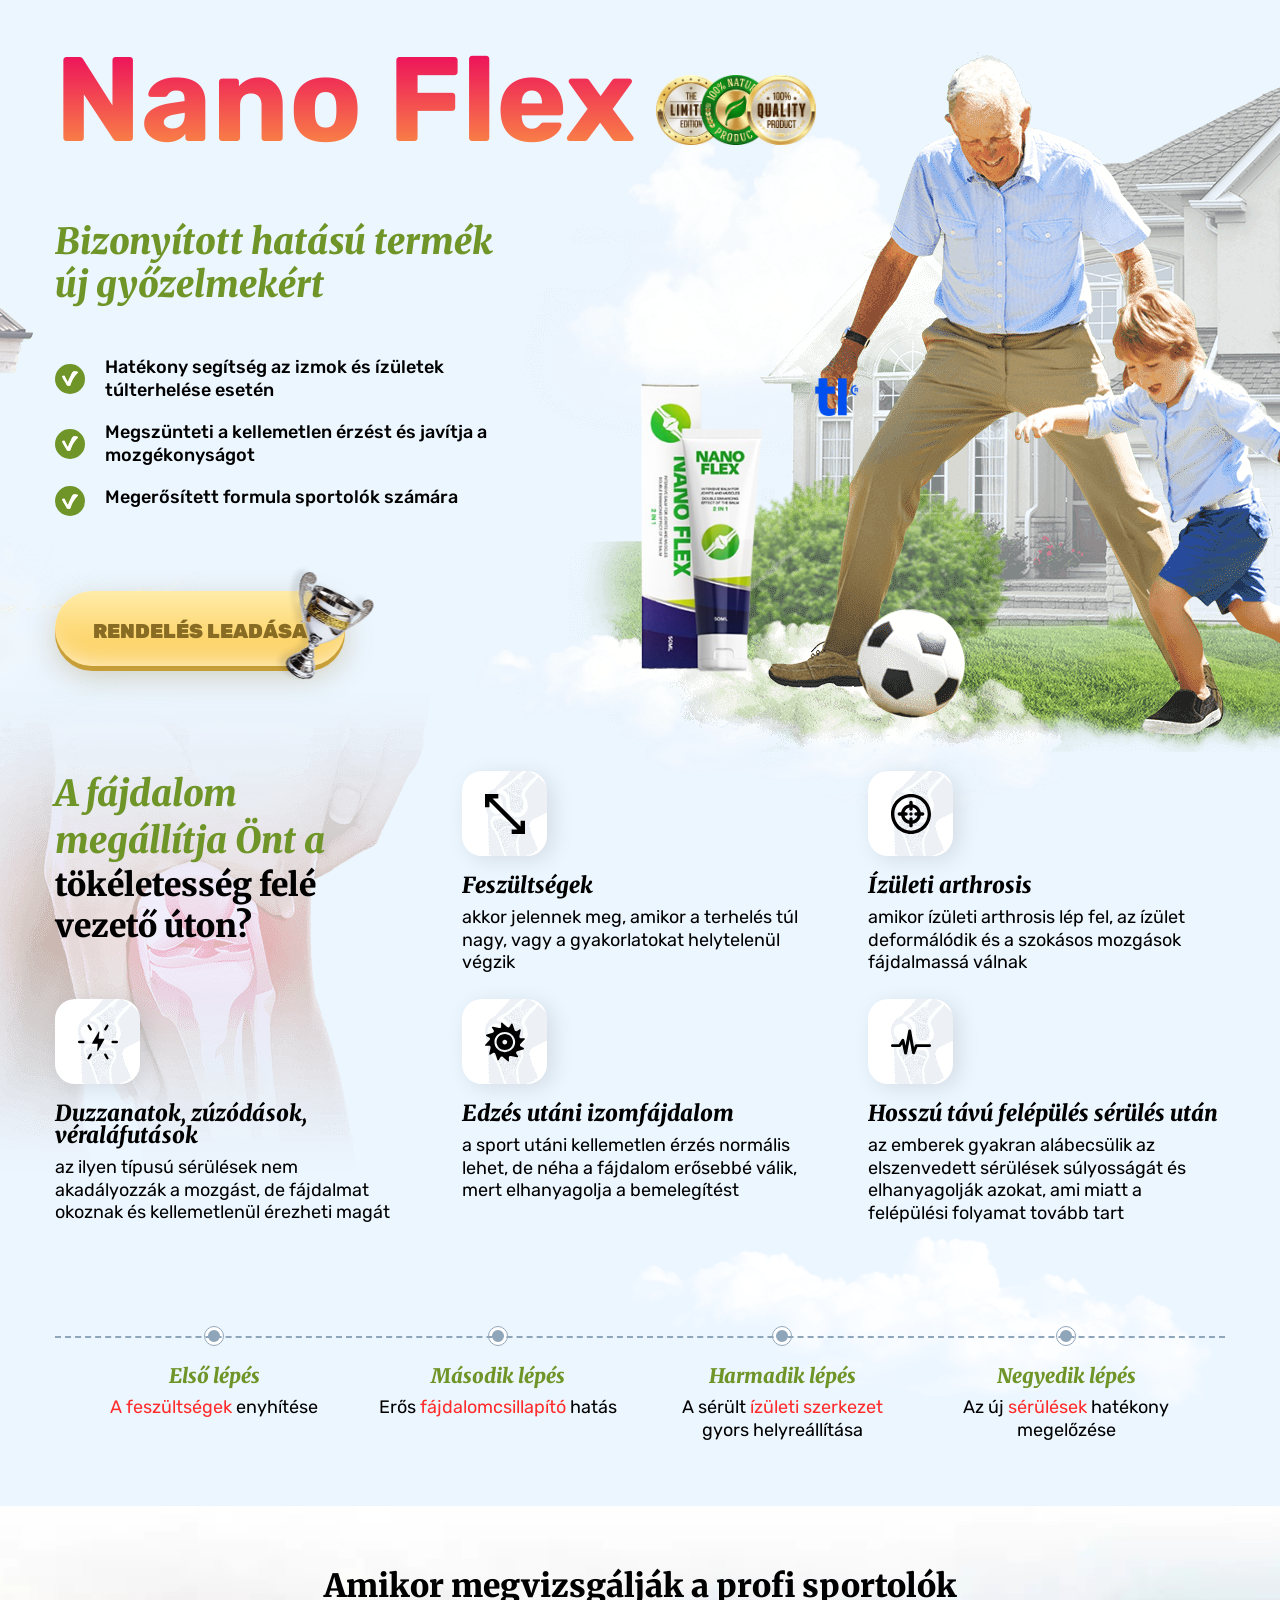
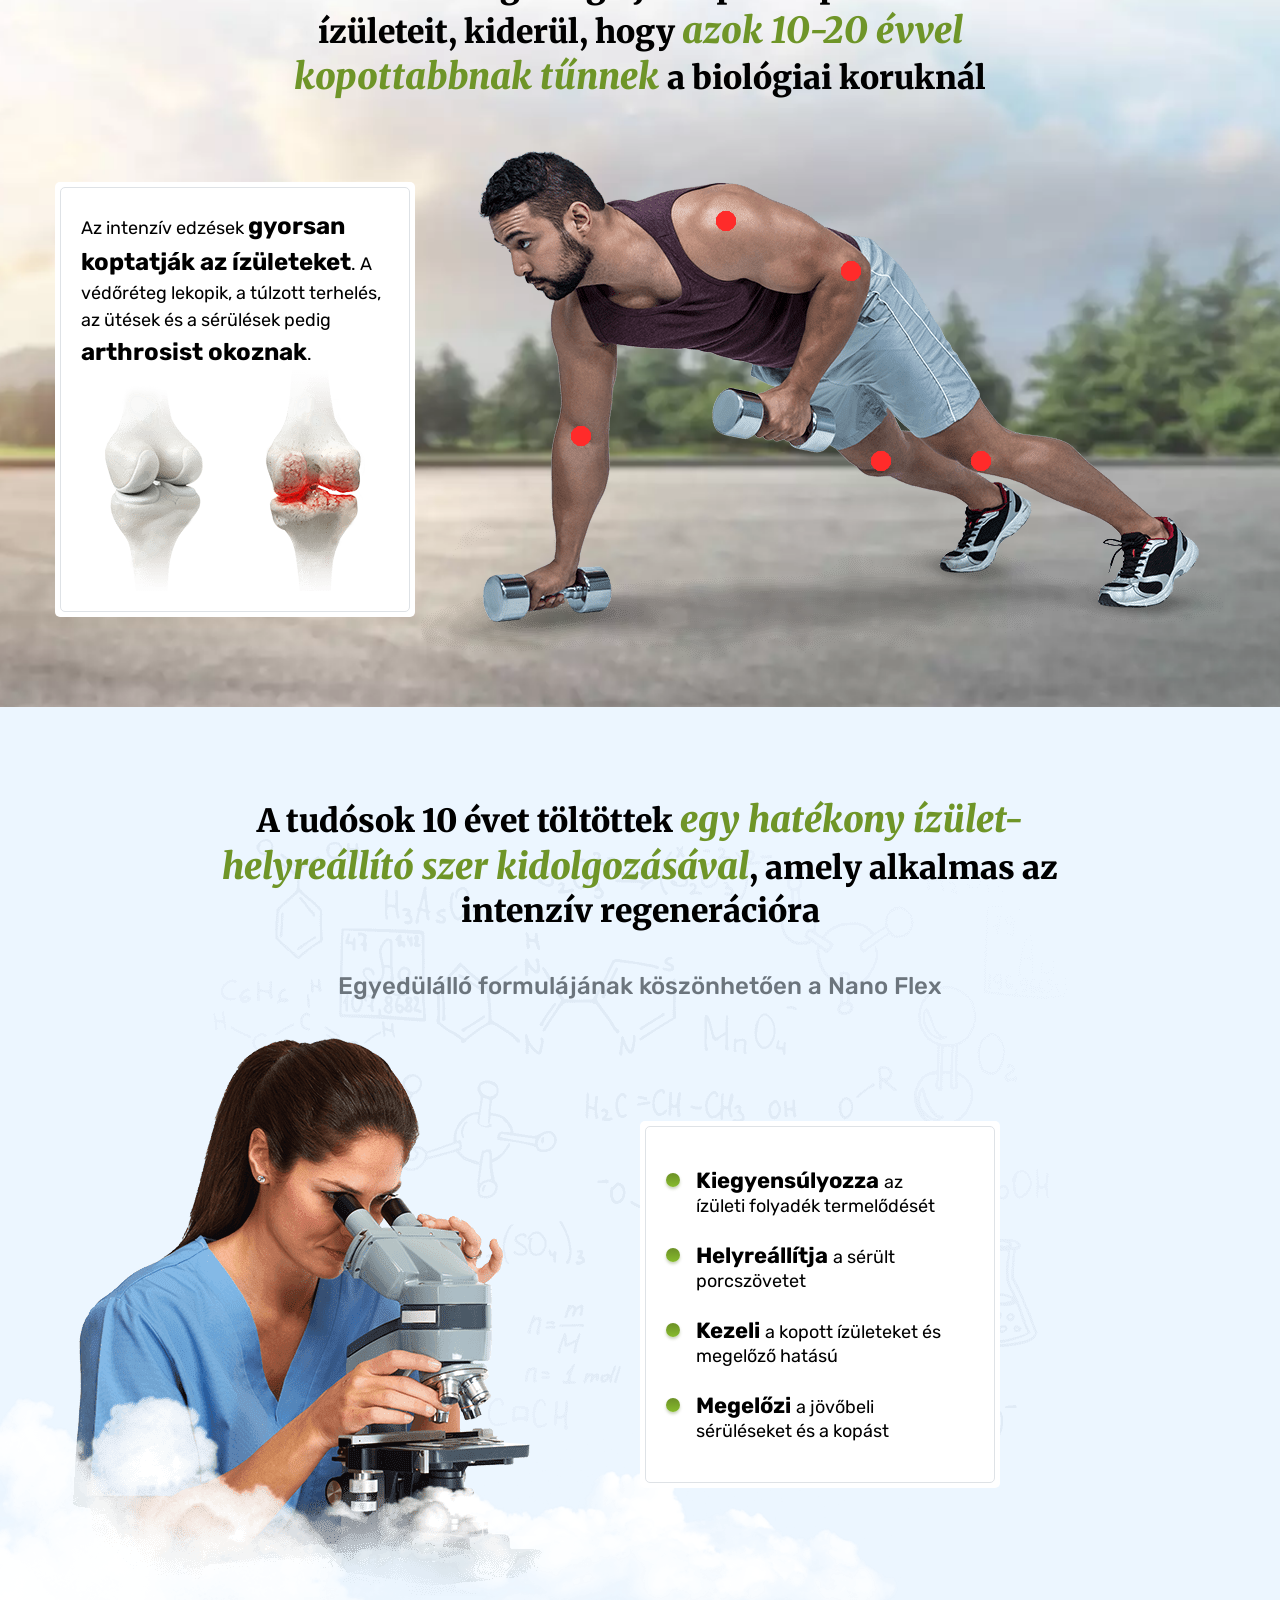
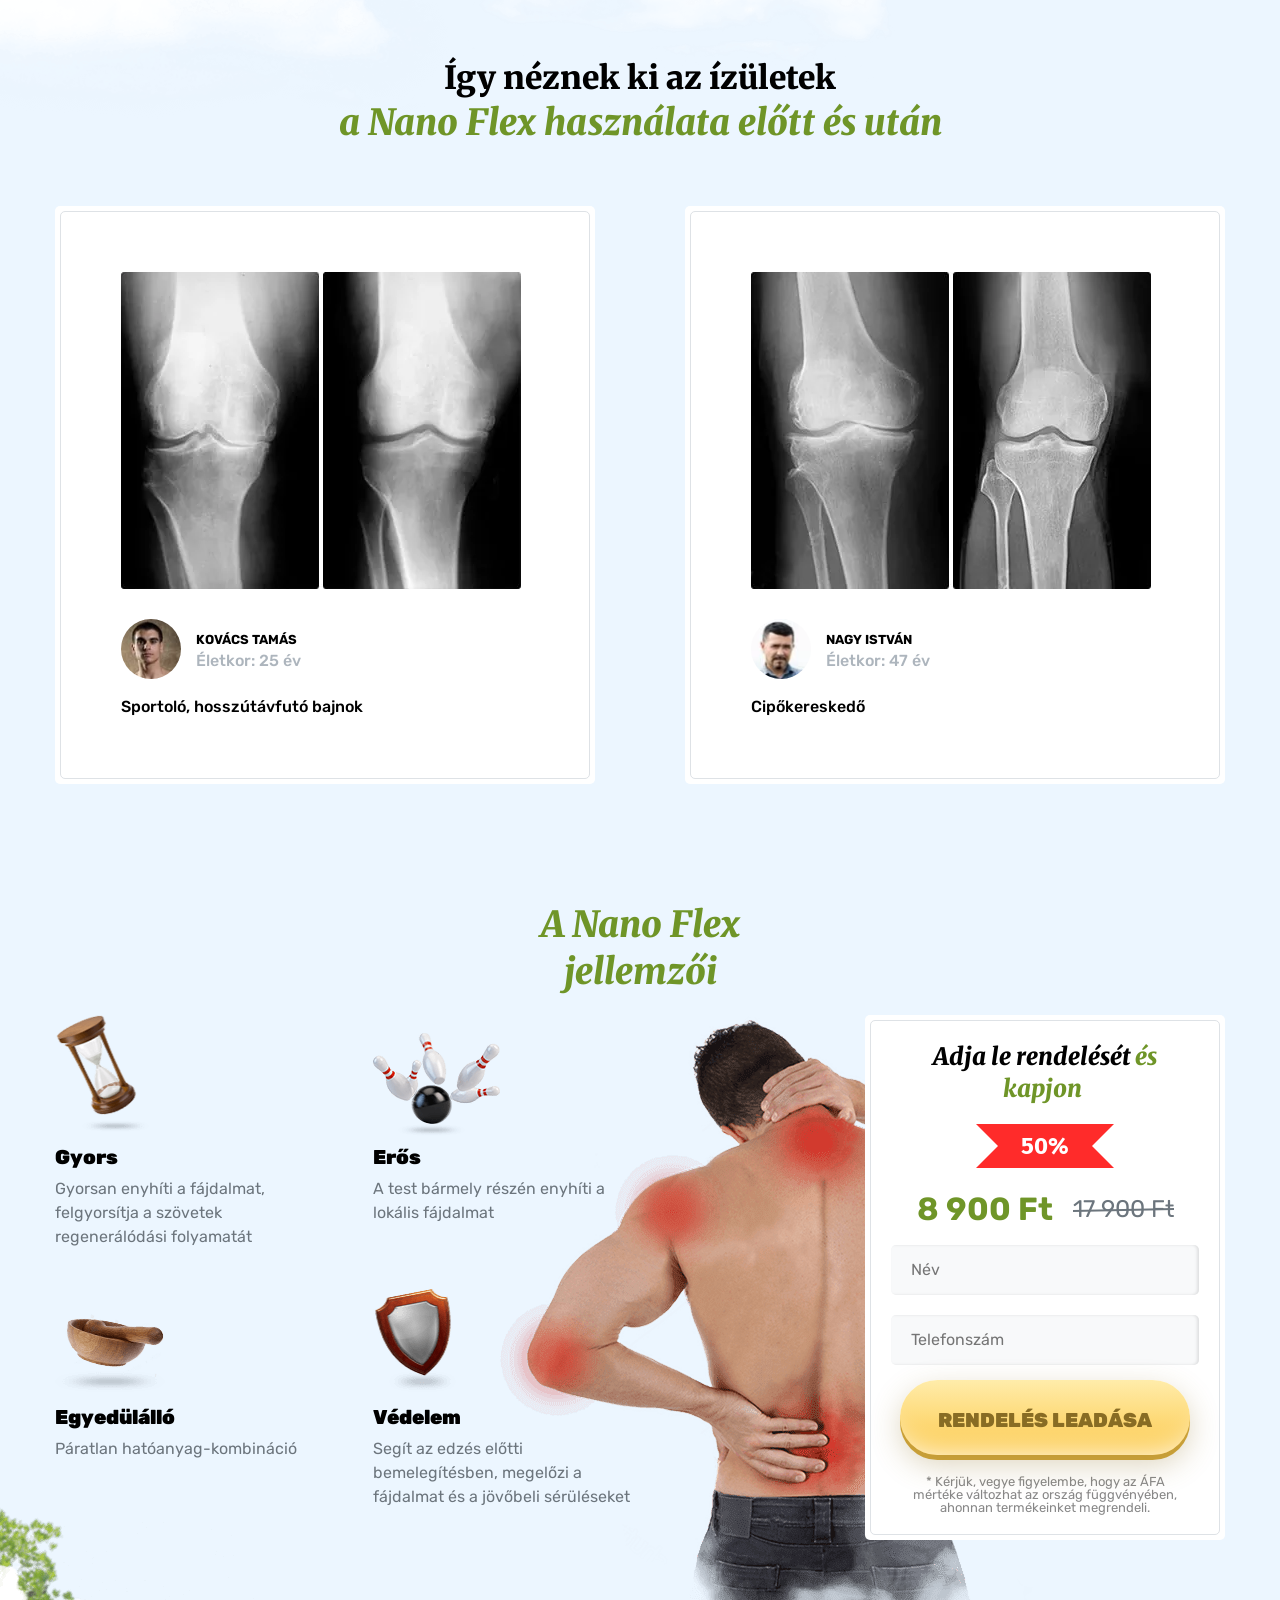
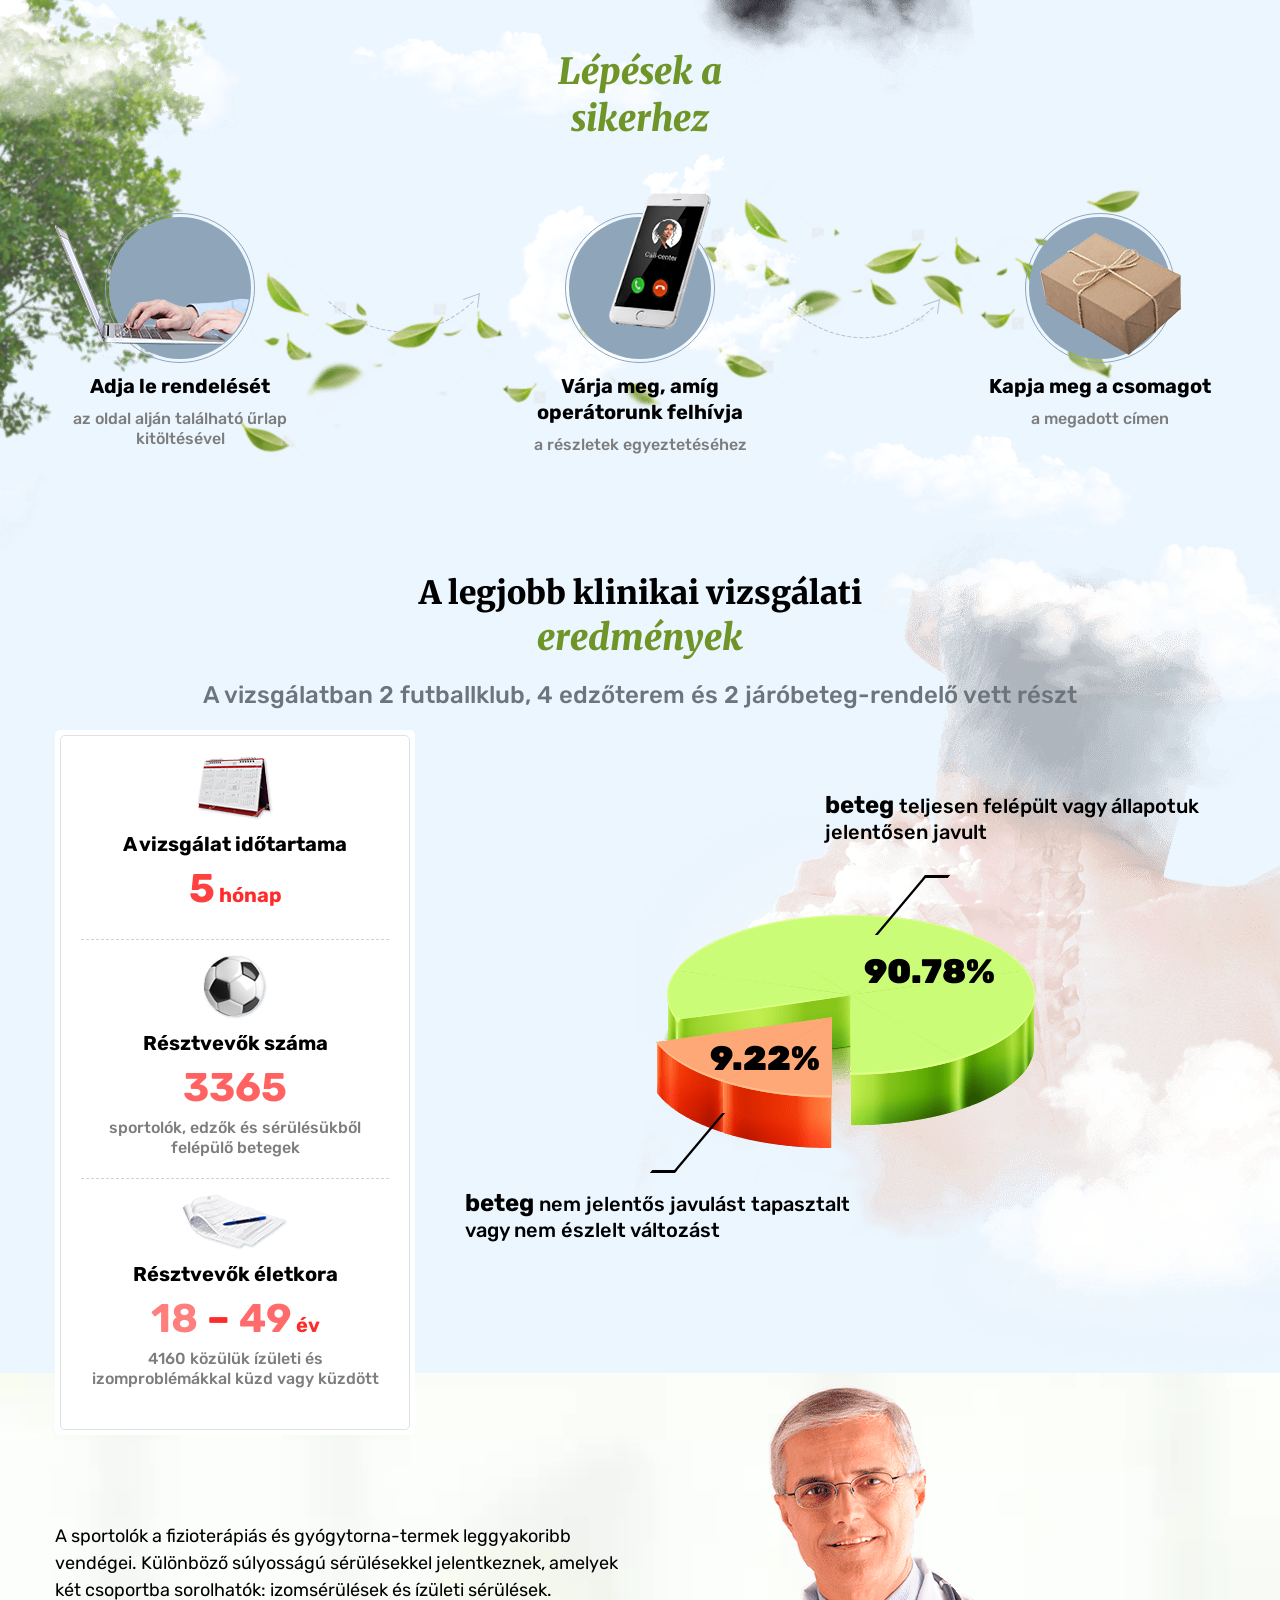
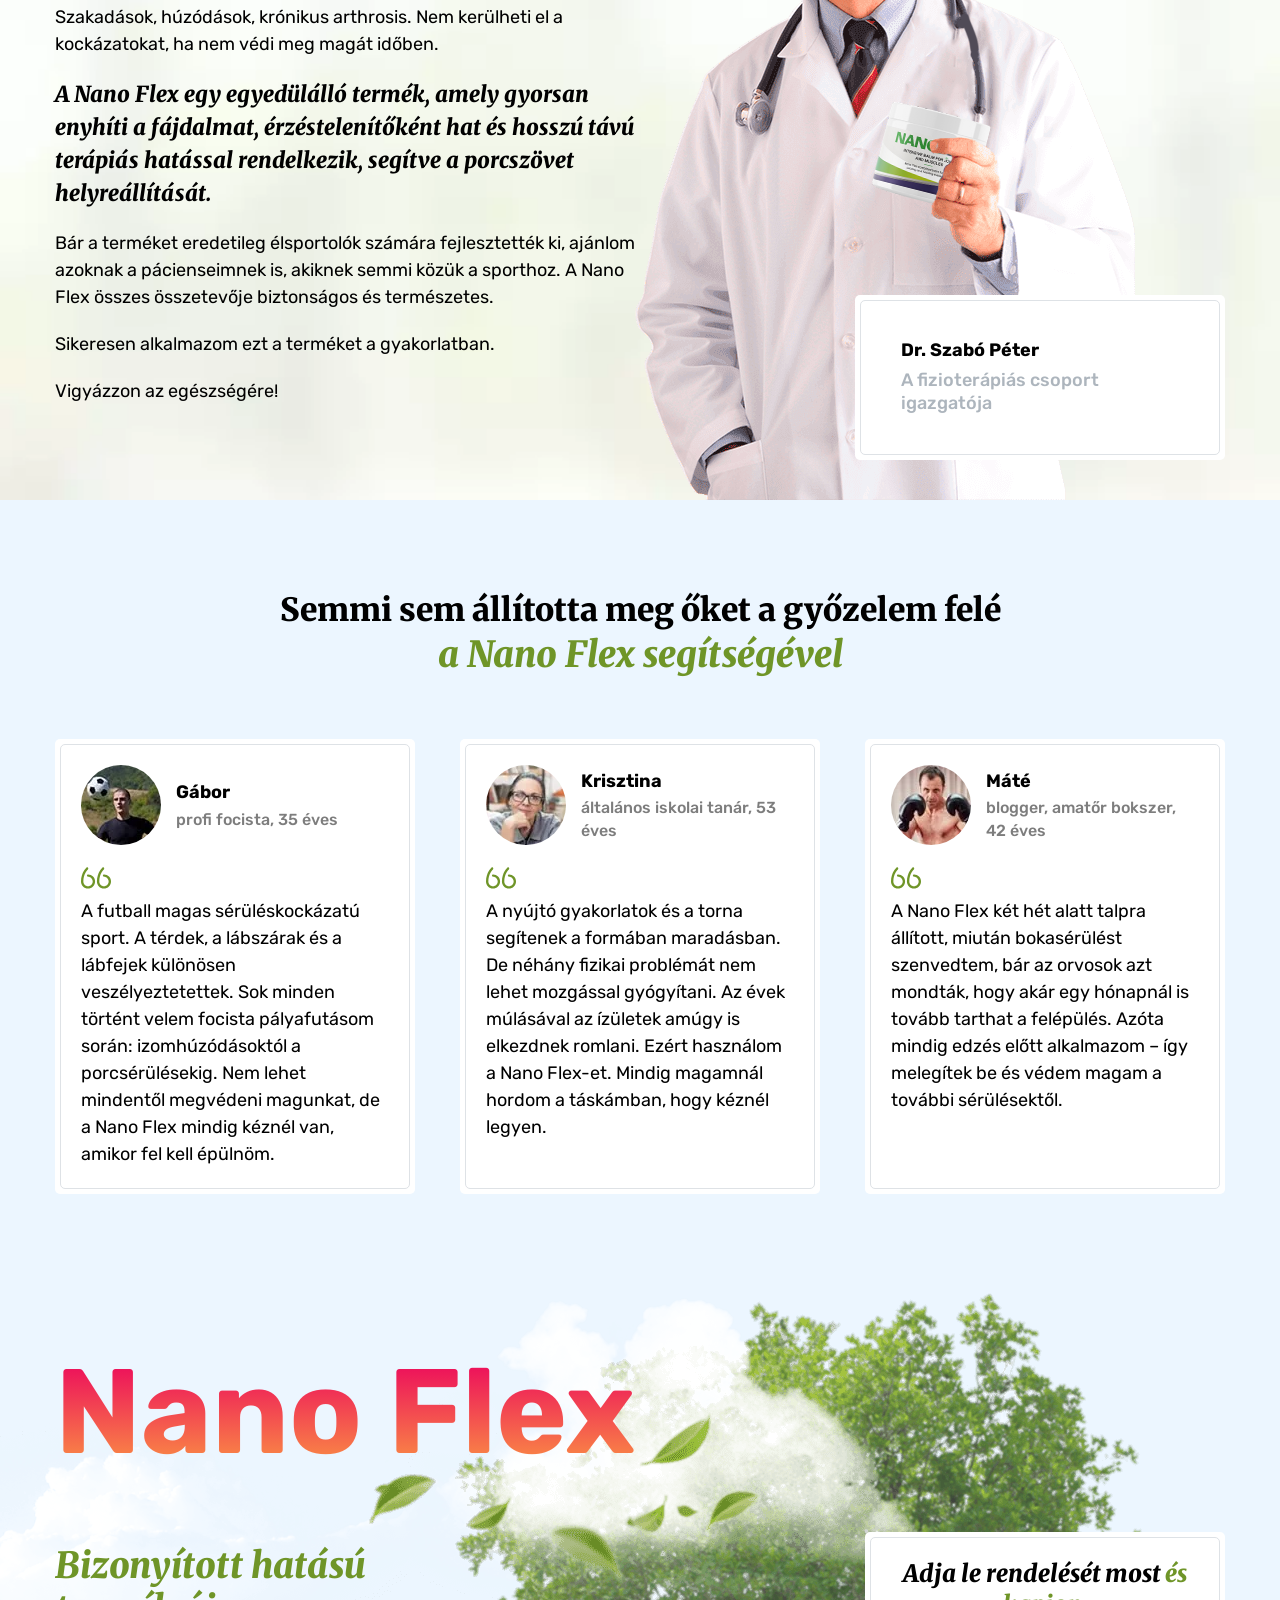
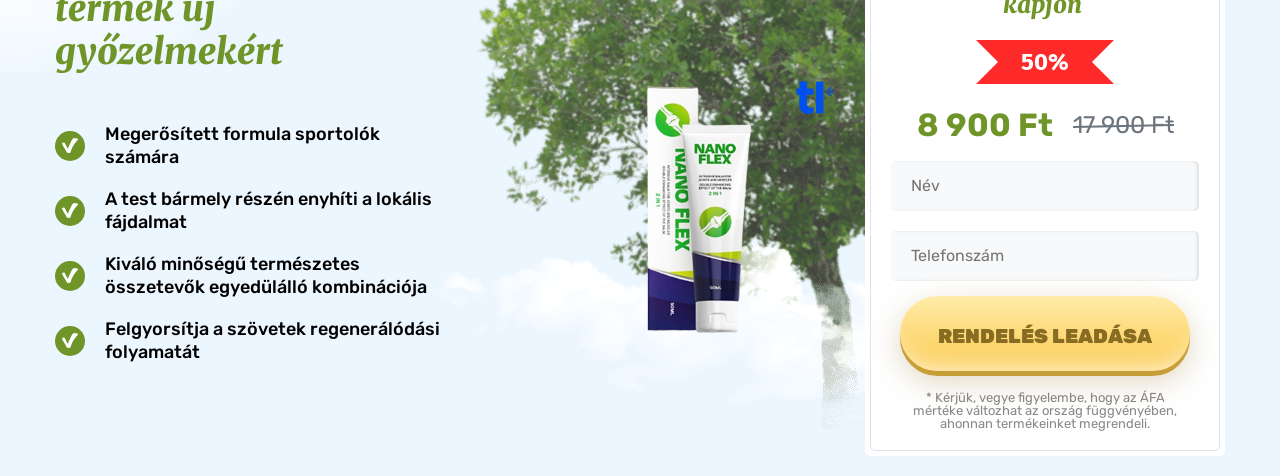
==== commit d449576c: "Migração completa RO→HU: tradução húngara, nova API (offer 14858/stream 409913), imagem produto tubo" ====
--- a/index.html
+++ b/index.html
@@ -20,27 +20,27 @@
     <style>.blockRedLine3103{display: none!important;}</style>
 <script type="text/javascript" src="script_land.js" defer></script></head>
 
-<body data-lang="RO" class="">
+<body data-lang="HU" class="">
     <div class="wrapper s__main">
         <header class="header">
             <div class="container">
                 <div class="header__section">
                     <h1 class="header__title"> Nano Flex <span class="header__mark header__mark--1"><img src="img/xmark_3.png.pagespeed.ic.sf841gE4Q2.webp"></span><span class="header__mark header__mark--2"><img src="img/xmark_2.png.pagespeed.ic.nDpIRAyynJ.webp"></span><span class="header__mark header__mark--3"><img src="img/xmark_1.png.pagespeed.ic.Zd5k4eMgJx.webp"></span></h1>
-                    <h2 class="header__subtitle"> Produs cu efect demonstrat pentru noile victorii </h2>
+                    <h2 class="header__subtitle"> Bizonyított hatású termék új győzelmekért </h2>
                     <ul class="header__list">
-                        <li class="header__item"> Ajutor eficient în caz de suprasolicitare a mușchilor și articulațiilor </li>
-                        <li class="header__item"> Elimină disconfortul și îmbunătățește mobilitatea </li>
-                        <li class="header__item"> Formulă fortificată pentru sportivi </li>
-                    </ul>
-                    <div class="header__btn"><a class="btn pre_toform" href="#order_form"><span> plasează o comandă </span></a></div>
+                        <li class="header__item"> Hatékony segítség az izmok és ízületek túlterhelése esetén </li>
+                        <li class="header__item"> Megszünteti a kellemetlen érzést és javítja a mozgékonyságot </li>
+                        <li class="header__item"> Megerősített formula sportolók számára </li>
+                    </ul>
+                    <div class="header__btn"><a class="btn pre_toform" href="#order_form"><span> Rendelés leadása </span></a></div>
                 </div>
             </div>
         </header>
         <section class="problem">
             <div class="container">
                 <div class="problem__section">
-                    <h3 class="problem__title show" data-horizontal="1" data-unshow=""><span> Durerea stă în </span><br> drumul tău
-                        spre perfecțiune? </h3>
+                    <h3 class="problem__title show" data-horizontal="1" data-unshow=""><span> A fájdalom megállítja Önt a </span><br> tökéletesség felé
+                        vezető úton? </h3>
                     <ul class="problem__list">
                         <li class="problem__item show" data-unshow="">
                             <div class="problem__icon">
@@ -48,9 +48,9 @@
                                     <use href="#arrow"></use>
                                 </svg>
                             </div>
-                            <div class="problem__name"> Tensiunile </div>
-                            <div class="problem__text"> apar atunci când solicitările sunt prea mari sau când exercițiile sunt
-                                executate greșit </div>
+                            <div class="problem__name"> Feszültségek </div>
+                            <div class="problem__text"> akkor jelennek meg, amikor a terhelés túl nagy, vagy a gyakorlatokat
+                                helytelenül végzik </div>
                         </li>
                         <li class="problem__item show" data-unshow="">
                             <div class="problem__icon">
@@ -58,9 +58,9 @@
                                     <use href="#target"></use>
                                 </svg>
                             </div>
-                            <div class="problem__name"> Artroză articulară </div>
-                            <div class="problem__text"> când apare artroza articulară, articulația se deformează și mișcările
-                                obișnuite devin dureroase </div>
+                            <div class="problem__name"> Ízületi arthrosis </div>
+                            <div class="problem__text"> amikor ízületi arthrosis lép fel, az ízület deformálódik és a szokásos
+                                mozgások fájdalmassá válnak </div>
                         </li>
                         <li class="problem__item show" data-unshow="">
                             <div class="problem__icon">
@@ -68,9 +68,9 @@
                                     <use href="#lightning"></use>
                                 </svg>
                             </div>
-                            <div class="problem__name"> Umflături, vânătăi, hematoame </div>
-                            <div class="problem__text"> aceste tipuri de leziuni nu îți împiedică mișcările, dar îți dau dureri și te
-                                fac să te simți inconfortabil </div>
+                            <div class="problem__name"> Duzzanatok, zúzódások, véraláfutások </div>
+                            <div class="problem__text"> az ilyen típusú sérülések nem akadályozzák a mozgást, de fájdalmat okoznak és
+                                kellemetlenül érezheti magát </div>
                         </li>
                         <li class="problem__item show" data-unshow="">
                             <div class="problem__icon">
@@ -78,9 +78,9 @@
                                     <use href="#sun"></use>
                                 </svg>
                             </div>
-                            <div class="problem__name"> Dureri musculare după antrenament </div>
-                            <div class="problem__text"> senzația de disconfort după ce faci sport poate fi normală, dar uneori durerea
-                                devine mai intensă, deoarece neglijezi încălzirea </div>
+                            <div class="problem__name"> Edzés utáni izomfájdalom </div>
+                            <div class="problem__text"> a sport utáni kellemetlen érzés normális lehet, de néha a fájdalom
+                                erősebbé válik, mert elhanyagolja a bemelegítést </div>
                         </li>
                         <li class="problem__item show" data-unshow="">
                             <div class="problem__icon">
@@ -88,9 +88,9 @@
                                     <use href="#pulse"></use>
                                 </svg>
                             </div>
-                            <div class="problem__name"> Recuperare pe termen lung după o accidentare </div>
-                            <div class="problem__text"> oamenii subestimează adesea gravitatea accidentărilor pe care le suferă și le
-                                neglijează, ceea ce face ca procesul de recuperare să dureze mai mult </div>
+                            <div class="problem__name"> Hosszú távú felépülés sérülés után </div>
+                            <div class="problem__text"> az emberek gyakran alábecsülik az elszenvedett sérülések súlyosságát és
+                                elhanyagolják azokat, ami miatt a felépülési folyamat tovább tart </div>
                         </li>
                     </ul>
                 </div>
@@ -101,20 +101,20 @@
                 <div class="steps__section">
                     <ul class="steps__list">
                         <li class="steps__item show" data-unshow="1">
-                            <div class="steps__name"> Primul pas </div>
-                            <div class="steps__text"><span> Calmarea </span> tensiunilor </div>
+                            <div class="steps__name"> Első lépés </div>
+                            <div class="steps__text"><span> A feszültségek </span> enyhítése </div>
                         </li>
                         <li class="steps__item show" data-unshow="2">
-                            <div class="steps__name"> Al doilea pas </div>
-                            <div class="steps__text"> Efect puternic <span> de ameliorare a </span> durerii </div>
+                            <div class="steps__name"> Második lépés </div>
+                            <div class="steps__text"> Erős <span> fájdalomcsillapító </span> hatás </div>
                         </li>
                         <li class="steps__item show" data-unshow="3">
-                            <div class="steps__name"> Al treilea pas </div>
-                            <div class="steps__text"> Refacerea <span> rapidă </span> a structurii articulare deteriorate </div>
+                            <div class="steps__name"> Harmadik lépés </div>
+                            <div class="steps__text"> A sérült <span> ízületi szerkezet </span> gyors helyreállítása </div>
                         </li>
                         <li class="steps__item show" data-unshow="4">
-                            <div class="steps__name"> Al patrulea pas </div>
-                            <div class="steps__text"> Prevenirea <span> eficientă a </span> noilor accidentări </div>
+                            <div class="steps__name"> Negyedik lépés </div>
+                            <div class="steps__text"> Az új <span> sérülések </span> hatékony megelőzése </div>
                         </li>
                     </ul>
                 </div>
@@ -123,14 +123,14 @@
         <section class="research">
             <div class="container">
                 <div class="research__section">
-                    <h3 class="research__title show" data-horizontal="1" data-unshow=""> Când se examinează articulațiile sportivilor
-                        profesioniști, se dovedește că <span> acestea arată cu 10-20 de ani mai uzate </span> decât vârsta biologică
+                    <h3 class="research__title show" data-horizontal="1" data-unshow=""> Amikor megvizsgálják a profi sportolók
+                        ízületeit, kiderül, hogy <span> azok 10-20 évvel kopottabbnak tűnnek </span> a biológiai koruknál
                     </h3>
                     <div class="research__content--wrapper show" data-unshow="">
                         <div class="research__content">
-                            <div class="research__text"> Antrenamentele intense <span> uzează rapid articulațiile</span>. Stratul de
-                                protecție se erodează, iar suprasolicitarea excesivă, loviturile și accidentările <span> cauzează
-                                    artroză</span>. </div>
+                            <div class="research__text"> Az intenzív edzések <span> gyorsan koptatják az ízületeket</span>. A védőréteg
+                                lekopik, a túlzott terhelés, az ütések és a sérülések pedig <span> arthrosist
+                                    okoznak</span>. </div>
                             <div class="img research__img"><img src="img/research.png"></div>
                         </div>
                     </div>
@@ -144,18 +144,18 @@
         <section class="benefit">
             <div class="container">
                 <div class="benefit__section">
-                    <h3 class="benefit__title show" data-horizontal="1" data-unshow=""> Oamenii de știință au petrecut 10 ani lucrând
-                        la <span> un remediu eficient pentru refacerea articulațiilor</span>, care să fie potrivit pentru o
-                        regenerare intensă </h3>
-                    <h4 class="benefit__subtitle show" data-horizontal="2" data-unshow=""> Datorită formulei sale unice, Nano Flex
+                    <h3 class="benefit__title show" data-horizontal="1" data-unshow=""> A tudósok 10 évet töltöttek
+                        <span> egy hatékony ízület-helyreállító szer kidolgozásával</span>, amely alkalmas az
+                        intenzív regenerációra </h3>
+                    <h4 class="benefit__subtitle show" data-horizontal="2" data-unshow=""> Egyedülálló formulájának köszönhetően a Nano Flex
                     </h4>
                     <div class="benefit__content--wrapper show" data-unshow="">
                         <div class="benefit__content">
                             <ul class="benefit__list">
-                                <li class="benefit__item"><span> Echilibrează </span> secreția de lichid la nivelul articulației </li>
-                                <li class="benefit__item"><span> Reface </span> țesutul cartilaginos deteriorat </li>
-                                <li class="benefit__item"><span> Tratează </span> articulațiile uzate și are efect preventiv </li>
-                                <li class="benefit__item"><span> Împiedică </span> leziunile viitoare și erodarea </li>
+                                <li class="benefit__item"><span> Kiegyensúlyozza </span> az ízületi folyadék termelődését </li>
+                                <li class="benefit__item"><span> Helyreállítja </span> a sérült porcszövetet </li>
+                                <li class="benefit__item"><span> Kezeli </span> a kopott ízületeket és megelőző hatású </li>
+                                <li class="benefit__item"><span> Megelőzi </span> a jövőbeli sérüléseket és a kopást </li>
                             </ul>
                         </div>
                     </div>
@@ -165,8 +165,8 @@
         <section class="changes">
             <div class="container">
                 <div class="changes__section">
-                    <h3 class="changes__title show" data-horizontal="1" data-unshow=""> Iată cum arată articulațiile <br><span> înainte
-                            și după utilizarea Nano Flex </span></h3>
+                    <h3 class="changes__title show" data-horizontal="1" data-unshow=""> Így néznek ki az ízületek <br><span> a Nano Flex
+                            használata előtt és után </span></h3>
                     <ul class="changes__list slider">
                         <li class="changes__item show" data-unshow="">
                             <div class="changes__content--wrapper">
@@ -178,12 +178,12 @@
                                                 <div class="changes__ava"><img src="img/xchanges-ava_1.jpg.pagespeed.ic.HhHfssovor.webp"></div>
                                             </div>
                                             <div class="changes__cell">
-                                                <div class="changes__name"> Alexandru Ioniță </div>
-                                                <div class="changes__age"> Vârstă: 25 de ani </div>
-                                            </div>
-                                        </div>
-                                    </div>
-                                    <div class="changes__text"> Atlet, campion la alergare pe distanțe lungi </div>
+                                                <div class="changes__name"> Kovács Tamás </div>
+                                                <div class="changes__age"> Életkor: 25 év </div>
+                                            </div>
+                                        </div>
+                                    </div>
+                                    <div class="changes__text"> Sportoló, hosszútávfutó bajnok </div>
                                 </div>
                             </div>
                         </li>
@@ -197,12 +197,12 @@
                                                 <div class="changes__ava"><img src="img/xchanges-ava_2.jpg.pagespeed.ic.iMMaamateO.webp"></div>
                                             </div>
                                             <div class="changes__cell">
-                                                <div class="changes__name"> MIHAI Andreescu </div>
-                                                <div class="changes__age"> Vârstă: 47 de ani </div>
-                                            </div>
-                                        </div>
-                                    </div>
-                                    <div class="changes__text"> Vânzător de pantofi </div>
+                                                <div class="changes__name"> Nagy István </div>
+                                                <div class="changes__age"> Életkor: 47 év </div>
+                                            </div>
+                                        </div>
+                                    </div>
+                                    <div class="changes__text"> Cipőkereskedő </div>
                                 </div>
                             </div>
                         </li>
@@ -213,37 +213,37 @@
         <section class="advantages">
             <div class="container">
                 <div class="advantages__section">
-                    <h3 class="advantages__title show" data-horizontal="1" data-unshow=""><span> Caracteristici <br> Nano Flex </span>
+                    <h3 class="advantages__title show" data-horizontal="1" data-unshow=""><span> A Nano Flex <br> jellemzői </span>
                     </h3>
                     <ul class="advantages__list">
                         <li class="advantages__item show" data-unshow="1">
                             <div class="advantages__icon advantages__icon--1" style="height: 103px;"><img src="img/xadvantages_1.png.pagespeed.ic.vh3pffEk93.webp"></div>
-                            <div class="advantages__name"> Rapid </div>
-                            <div class="advantages__text"> Ameliorează durerea rapid, accelerează procesul de regenerare a țesuturilor
+                            <div class="advantages__name"> Gyors </div>
+                            <div class="advantages__text"> Gyorsan enyhíti a fájdalmat, felgyorsítja a szövetek regenerálódási folyamatát
                             </div>
                         </li>
                         <li class="advantages__item show" data-unshow="2">
                             <div class="advantages__icon advantages__icon--2" style="height: 103px;"><img src="img/xadvantages_2.png.pagespeed.ic.6RZgttqM2Y.webp"></div>
-                            <div class="advantages__name"> Puternic </div>
-                            <div class="advantages__text"> Ameliorează durerea localizată în orice parte a corpului </div>
+                            <div class="advantages__name"> Erős </div>
+                            <div class="advantages__text"> A test bármely részén enyhíti a lokális fájdalmat </div>
                         </li>
                         <li class="advantages__item show" data-unshow="3">
                             <div class="advantages__icon advantages__icon--3" style="height: 78px;"><img src="img/xadvantages_3.png.pagespeed.ic.xnnIcyu1Zz.webp"></div>
-                            <div class="advantages__name"> Unic </div>
-                            <div class="advantages__text"> Combinație de componente active fără egal </div>
+                            <div class="advantages__name"> Egyedülálló </div>
+                            <div class="advantages__text"> Páratlan hatóanyag-kombináció </div>
                         </li>
                         <li class="advantages__item show" data-unshow="4">
                             <div class="advantages__icon advantages__icon--4" style="height: 78px;"><img src="img/xadvantages_4.png.pagespeed.ic.xhndRjp1h2.webp"></div>
-                            <div class="advantages__name"> Protecție </div>
-                            <div class="advantages__text"> Ajută la încălzirea dinaintea antrenamentului, previne durerea și
-                                accidentările viitoare </div>
+                            <div class="advantages__name"> Védelem </div>
+                            <div class="advantages__text"> Segít az edzés előtti bemelegítésben, megelőzi a fájdalmat és a
+                                jövőbeli sérüléseket </div>
                         </li>
                     </ul>
                     <div class="advantages__form">
                         <div class="form">
                             <div class="form__content--wrapper">
                                 <div class="form__content">
-                                    <h3 class="form__title"> Plasează o comandă <span> și primește&nbsp;o </span></h3>
+                                    <h3 class="form__title"> Adja le rendelését <span> és kapjon&nbsp; </span></h3>
                                     <div class="form__discount"><span> <span style="padding: 0;" class="price_land_discount">50</span>% </span></div>
                                     <div class="price form__price">
                                         <div class="price__new"><span class="js_new_price al-cost">€</span></div>
@@ -252,14 +252,14 @@
                                     <form action="/land/order" class="al-form" id="order_form" method="POST">
                                     	<select id="country" name="country" class="al-country" style="display:none;"></select>
                                         <div class="form__inp">
-                                            <input name="name" placeholder="Nume" type="text" required="">
+                                            <input name="name" placeholder="Név" type="text" required="">
                                         </div>
                                         <div class="form__inp">
-                                            <input class="only_number" name="phone" placeholder="Telefon" type="tel" required="">
-                                        </div>
-                                        <button class="btn" type="submit"><span class="button__text"> Plasează o comandă </span></button>
-                                        <div class="b-note">* Atrageti atentia, taxa TVA se poate schimba in functie de tara, in care
-                                            faceti comanda pentru produsele noastre. </div>
+                                            <input class="only_number" name="phone" placeholder="Telefonszám" type="tel" required="">
+                                        </div>
+                                        <button class="btn" type="submit"><span class="button__text"> Rendelés leadása </span></button>
+                                        <div class="b-note">* Kérjük, vegye figyelembe, hogy az ÁFA mértéke változhat az ország függvényében, ahonnan
+                                            termékeinket megrendeli. </div>
                                     </form>
                                 </div>
                             </div>
@@ -274,22 +274,22 @@
         <section class="order">
             <div class="container">
                 <div class="order__section">
-                    <h3 class="order__title show" data-horizontal="1" data-unshow=""><span> Pași spre <br> succes </span></h3>
+                    <h3 class="order__title show" data-horizontal="1" data-unshow=""><span> Lépések a <br> sikerhez </span></h3>
                     <ul class="order__list">
                         <li class="order__item show" data-unshow="1">
                             <div class="order__icon order__icon--1"><span></span></div>
-                            <div class="order__name"> Plasează o comandă </div>
-                            <div class="order__text"> completând formularul din partea de jos a paginii </div>
+                            <div class="order__name"> Adja le rendelését </div>
+                            <div class="order__text"> az oldal alján található űrlap kitöltésével </div>
                         </li>
                         <li class="order__item show" data-unshow="2">
                             <div class="order__icon order__icon--2"><span></span></div>
-                            <div class="order__name"> Așteaptă până te sună un operator </div>
-                            <div class="order__text"> pentru a stabili detaliile </div>
+                            <div class="order__name"> Várja meg, amíg operátorunk felhívja </div>
+                            <div class="order__text"> a részletek egyeztetéséhez </div>
                         </li>
                         <li class="order__item show" data-unshow="3">
                             <div class="order__icon order__icon--3"><span></span></div>
-                            <div class="order__name"> Primești coletul </div>
-                            <div class="order__text"> la adresa indicată </div>
+                            <div class="order__name"> Kapja meg a csomagot </div>
+                            <div class="order__text"> a megadott címen </div>
                         </li>
                     </ul>
                     <div class="order__decor">
@@ -303,38 +303,36 @@
         <section class="result">
             <div class="container">
                 <div class="result__section">
-                    <h3 class="result__title show" data-horizontal="1" data-unshow=""> Cele mai bune rezultate <br><span> ale studiilor
-                            clinice </span></h3>
-                    <h4 class="result__subtitle show" data-horizontal="2" data-unshow=""> La studiu au participat 2 cluburi de fotbal,
-                        4 săli de sport și 2 clinici de îngrijire ambulatorie</h4>
+                    <h3 class="result__title show" data-horizontal="1" data-unshow=""> A legjobb klinikai vizsgálati <br><span> eredmények </span></h3>
+                    <h4 class="result__subtitle show" data-horizontal="2" data-unshow=""> A vizsgálatban 2 futballklub,
+                        4 edzőterem és 2 járóbeteg-rendelő vett részt</h4>
                     <div class="result__list--wrapper show" data-unshow="">
                         <ul class="result__list">
                             <li class="result__item">
                                 <div class="result__icon result__icon--1"></div>
-                                <div class="result__name"> Durata studiului </div>
-                                <div class="result__value"><i style="opacity: 1;">6</i><span> luni </span></div>
+                                <div class="result__name"> A vizsgálat időtartama </div>
+                                <div class="result__value"><i style="opacity: 1;">6</i><span> hónap </span></div>
                             </li>
                             <li class="result__item">
                                 <div class="result__icon result__icon--2"></div>
-                                <div class="result__name"> Numărul de participanți </div>
+                                <div class="result__name"> Résztvevők száma </div>
                                 <div class="result__value"><i style="opacity: 1;">4572</i></div>
-                                <div class="result__text"> sportivi, instructori și pacienți care sunt în perioada de recuperare după ce
-                                    au suferit accidentări </div>
+                                <div class="result__text"> sportolók, edzők és sérülésükből felépülő betegek </div>
                             </li>
                             <li class="result__item">
                                 <div class="result__icon result__icon--3"></div>
-                                <div class="result__name"> Vârsta participanților </div>
-                                <div class="result__value"><i style="opacity: 1;">30</i> – <i style="opacity: 1;">70</i><span> ani </span></div>
-                                <div class="result__text"> 4160 dintre ei au sau au avut probleme articulare și musculare </div>
+                                <div class="result__name"> Résztvevők életkora </div>
+                                <div class="result__value"><i style="opacity: 1;">30</i> – <i style="opacity: 1;">70</i><span> év </span></div>
+                                <div class="result__text"> 4160 közülük ízületi és izomproblémákkal küzd vagy küzdött </div>
                             </li>
                         </ul>
                     </div>
                     <div class="result__diagram">
-                        <div class="result__diagram--text"><span> pacienți </span> s-au recuperat complet sau starea lor s-a
-                            îmbunătățit semnificativ </div>
+                        <div class="result__diagram--text"><span> beteg </span> teljesen felépült vagy állapotuk
+                            jelentősen javult </div>
                         <div class="result__diagram--img"><span class="result__diagram--img-caption-1"> 90.78% </span><img src="img/xdiagram.png.pagespeed.ic.f1yGZE8Rvu.webp"><span class="result__diagram--img-caption-2"> 9.22% </span></div>
-                        <div class="result__diagram--text"><span> pacienți </span> au simțit o îmbunătățire nesemnificativă a
-                            stării lor sau nu au observat nicio schimbare </div>
+                        <div class="result__diagram--text"><span> beteg </span> nem jelentős javulást tapasztalt vagy
+                            nem észlelt változást </div>
                     </div>
                 </div>
             </div>
@@ -342,22 +340,15 @@
         <section class="expert">
             <div class="container">
                 <div class="expert__section">
-                    <p class="expert__text show" data-unshow=""> Sportivii sunt cei mai frecvenți clienți ai sălilor de recuperare
-                        fizică terapeutică și de fizioterapie. Ei prezintă leziuni cu diferite grade de severitate care pot fi
-                        împărțite în două grupuri: leziuni musculare și leziuni articulare. Rupturi, întinderi, artroză cronică. Nu
-                        poți evita riscurile dacă nu te protejezi la timp. </p>
-                    <div class="expert__desc show" data-unshow=""> Nano Flex este un produs unic, care ameliorează rapid durerea,
-                        funcționează ca un anestezic și are efect terapeutic pe termen lung, ajutând la restabilirea țesutului
-                        cartilaginos. </div>
-                    <p class="expert__text show" data-unshow=""> Chiar dacă produs a fost inițial conceput pentru sportivii de
-                        performanță, îl recomand pacienților mei care nu au nicio legătură cu sportul. Toate ingredientele din
-                        formula Nano Flex sunt sigure și naturale. </p>
-                    <p class="expert__text show" data-unshow=""> Folosesc cu succes acest produs în practică. </p>
-                    <p class="expert__text show" data-unshow=""> Mențineți-vă sănătatea! </p>
+                    <p class="expert__text show" data-unshow=""> A sportolók a fizioterápiás és gyógytorna-termek leggyakoribb vendégei. Különböző súlyosságú sérülésekkel jelentkeznek, amelyek két csoportba sorolhatók: izomsérülések és ízületi sérülések. Szakadások, húzódások, krónikus arthrosis. Nem kerülheti el a kockázatokat, ha nem védi meg magát időben. </p>
+                    <div class="expert__desc show" data-unshow=""> A Nano Flex egy egyedülálló termék, amely gyorsan enyhíti a fájdalmat, érzéstelenítőként hat és hosszú távú terápiás hatással rendelkezik, segítve a porcszövet helyreállítását. </div>
+                    <p class="expert__text show" data-unshow=""> Bár a terméket eredetileg élsportolók számára fejlesztették ki, ajánlom azoknak a pácienseimnek is, akiknek semmi közük a sporthoz. A Nano Flex összes összetevője biztonságos és természetes. </p>
+                    <p class="expert__text show" data-unshow=""> Sikeresen alkalmazom ezt a terméket a gyakorlatban. </p>
+                    <p class="expert__text show" data-unshow=""> Vigyázzon az egészségére! </p>
                     <div class="expert__info--wrapper show" data-horizontal="2" data-unshow="">
                         <div class="expert__info">
-                            <div class="expert__name"> Vlad Ionescu </div>
-                            <div class="expert__position"> Directorul grupului de recuperare fizică </div>
+                            <div class="expert__name"> Dr. Szabó Péter </div>
+                            <div class="expert__position"> A fizioterápiás csoport igazgatója </div>
                         </div>
                     </div>
                 </div>
@@ -366,8 +357,8 @@
         <section class="reviews">
             <div class="container">
                 <div class="reviews__section">
-                    <h3 class="reviews__title show" data-horizontal="2" data-unshow=""> Nimic nu i-a oprit din drumul spre victorie
-                        <br><span> cu Nano Flex </span>
+                    <h3 class="reviews__title show" data-horizontal="2" data-unshow=""> Semmi sem állította meg őket a győzelem felé
+                        <br><span> a Nano Flex segítségével </span>
                     </h3>
                     <ul class="reviews__list">
                         <li class="reviews__item show" data-unshow="1">
@@ -379,8 +370,8 @@
                                                 <div class="reviews__ava"><img src="img/xreview_1.jpg.pagespeed.ic.ZDrA7wKe9B.webp"></div>
                                             </div>
                                             <div class="reviews__cell">
-                                                <div class="reviews__name"> Adrian </div>
-                                                <div class="reviews__position"> jucător profesionist de fotbal, 35 de ani </div>
+                                                <div class="reviews__name"> Gábor </div>
+                                                <div class="reviews__position"> profi focista, 35 éves </div>
                                             </div>
                                         </div>
                                     </div>
@@ -390,10 +381,7 @@
                                                 <use href="#quotes"></use>
                                             </svg>
                                         </div>
-                                        <p> Fotbalul este un sport cu risc mare de accidentare. Genunchii, tibiile și picioarele sunt expuse
-                                            riscului. Multe lucruri mi s-au întâmplat în timpul carierei mele de jucător de fotbal: de la
-                                            întinderi musculare până la leziuni ale cartilajului. Nu te poți proteja de toate, dar Nano Flex
-                                            este întotdeauna la îndemână atunci când trebuie să mă recuperez. </p>
+                                        <p> A futball magas sérüléskockázatú sport. A térdek, a lábszárak és a lábfejek különösen veszélyeztetettek. Sok minden történt velem focista pályafutásom során: izomhúzódásoktól a porcsérülésekig. Nem lehet mindentől megvédeni magunkat, de a Nano Flex mindig kéznél van, amikor fel kell épülnöm. </p>
                                     </div>
                                 </div>
                             </div>
@@ -407,8 +395,8 @@
                                                 <div class="reviews__ava"><img src="img/xreview_2.jpg.pagespeed.ic.Oz2UwXmExt.webp"></div>
                                             </div>
                                             <div class="reviews__cell">
-                                                <div class="reviews__name"> Natalia </div>
-                                                <div class="reviews__position"> profesor de școală primară, 53 de ani </div>
+                                                <div class="reviews__name"> Krisztina </div>
+                                                <div class="reviews__position"> általános iskolai tanár, 53 éves </div>
                                             </div>
                                         </div>
                                     </div>
@@ -418,10 +406,7 @@
                                                 <use href="#quotes"></use>
                                             </svg>
                                         </div>
-                                        <p> Exercițiile de întindere și gimnastica te ajută să te menții în formă. Dar unele probleme fizice
-                                            nu pot fi vindecate cu ajutorul mișcării. Cu anii, oricum articulațiile încep să se deterioreze.
-                                            Acesta este motivul pentru care folosesc Nano Flex. Îl port mereu în geantă pentru a-l avea la
-                                            îndemână. </p>
+                                        <p> A nyújtó gyakorlatok és a torna segítenek a formában maradásban. De néhány fizikai problémát nem lehet mozgással gyógyítani. Az évek múlásával az ízületek amúgy is elkezdnek romlani. Ezért használom a Nano Flex-et. Mindig magamnál hordom a táskámban, hogy kéznél legyen. </p>
                                     </div>
                                 </div>
                             </div>
@@ -435,8 +420,8 @@
                                                 <div class="reviews__ava"><img src="img/xreview_3.jpg.pagespeed.ic.hdHR4LQr3v.webp"></div>
                                             </div>
                                             <div class="reviews__cell">
-                                                <div class="reviews__name"> Max </div>
-                                                <div class="reviews__position"> blogger, boxer amator, 42 de ani </div>
+                                                <div class="reviews__name"> Máté </div>
+                                                <div class="reviews__position"> blogger, amatőr bokszer, 42 éves </div>
                                             </div>
                                         </div>
                                     </div>
@@ -446,9 +431,7 @@
                                                 <use href="#quotes"></use>
                                             </svg>
                                         </div>
-                                        <p> Nano Flex m-a pus pe picioare în două săptămâni după ce am suferit leziuni la nivelul gleznei,
-                                            deși medicii au spus că va dura chiar și mai mult de o lună pentru a mă recupera. De atunci, îl
-                                            aplic întotdeauna înainte de antrenament - așa mă încălzesc și mă protejez de alte accidentări.
+                                        <p> A Nano Flex két hét alatt talpra állított, miután bokasérülést szenvedtem, bár az orvosok azt mondták, hogy akár egy hónapnál is tovább tarthat a felépülés. Azóta mindig edzés előtt alkalmazom – így melegítek be és védem magam a további sérülésektől.
                                         </p>
                                     </div>
                                 </div>
@@ -463,20 +446,20 @@
                 <div class="foot__section">
                     <h1 class="foot__title show" data-horizontal="1" data-unshow=""> Nano Flex </h1>
                     <div class="foot__content">
-                        <h2 class="foot__subtitle show" data-horizontal="2" data-unshow=""> Produs cu efect demonstrat pentru <br> noi
-                            victorii </h2>
+                        <h2 class="foot__subtitle show" data-horizontal="2" data-unshow=""> Bizonyított hatású termék új <br>
+                            győzelmekért </h2>
                         <div class="foot__list">
-                            <p class="foot__item show" data-unshow="1"> Formula fortificată pentru sportivi </p>
-                            <p class="foot__item show" data-unshow="2"> Ameliorează durerea localizată în orice parte a corpului </p>
-                            <p class="foot__item show" data-unshow="3"> Combinație unică de ingrediente naturale de înaltă calitate </p>
-                            <p class="foot__item show" data-unshow="4"> Accelerează procesul de regenerare a țesuturilor </p>
+                            <p class="foot__item show" data-unshow="1"> Megerősített formula sportolók számára </p>
+                            <p class="foot__item show" data-unshow="2"> A test bármely részén enyhíti a lokális fájdalmat </p>
+                            <p class="foot__item show" data-unshow="3"> Kiváló minőségű természetes összetevők egyedülálló kombinációja </p>
+                            <p class="foot__item show" data-unshow="4"> Felgyorsítja a szövetek regenerálódási folyamatát </p>
                         </div>
                     </div>
                     <div class="foot__form">
                         <div class="form" id="form">
                             <div class="form__content--wrapper">
                                 <div class="form__content">
-                                    <h3 class="form__title"> Plasează acum o comandă <span> și primește&nbsp;o </span></h3>
+                                    <h3 class="form__title"> Adja le rendelését most <span> és kapjon&nbsp; </span></h3>
                                     <div class="form__discount"><span> <span style="padding: 0;" class="price_land_discount">50</span>% </span></div>
                                     <div class="price form__price">
                                         <div class="price__new"><span class="js_new_price al-cost">€</span></div>
@@ -486,14 +469,14 @@
                                     	<select id="country" name="country" class="al-country" style="display:none;"></select>
                                         >
                                         <div class="form__inp">
-                                            <input name="name" placeholder="Nume" type="text" required="">
+                                            <input name="name" placeholder="Név" type="text" required="">
                                         </div>
                                         <div class="form__inp">
-                                            <input class="only_number" name="phone" placeholder="Telefon" type="tel" required="">
-                                        </div>
-                                        <button class="btn" type="submit"><span class="button__text"> Plasează o comandă </span></button>
-                                        <div class="b-note"> * Atrageti atentia, taxa TVA se poate schimba in functie de tara, in care
-                                            faceti comanda pentru produsele noastre. </div>
+                                            <input class="only_number" name="phone" placeholder="Telefonszám" type="tel" required="">
+                                        </div>
+                                        <button class="btn" type="submit"><span class="button__text"> Rendelés leadása </span></button>
+                                        <div class="b-note"> * Kérjük, vegye figyelembe, hogy az ÁFA mértéke változhat az ország függvényében, ahonnan
+                                            termékeinket megrendeli. </div>
                                     </form>
                                 </div>
                             </div>
@@ -544,7 +527,7 @@
     }
     </style>
     <script async="" src="js/custom.min.js"></script>
-    <script src="/tl-validator.js?country=ro&label=false"></script>
+    <script src="/tl-validator.js?country=hu&label=false"></script>
 </body>
 
 </html> 
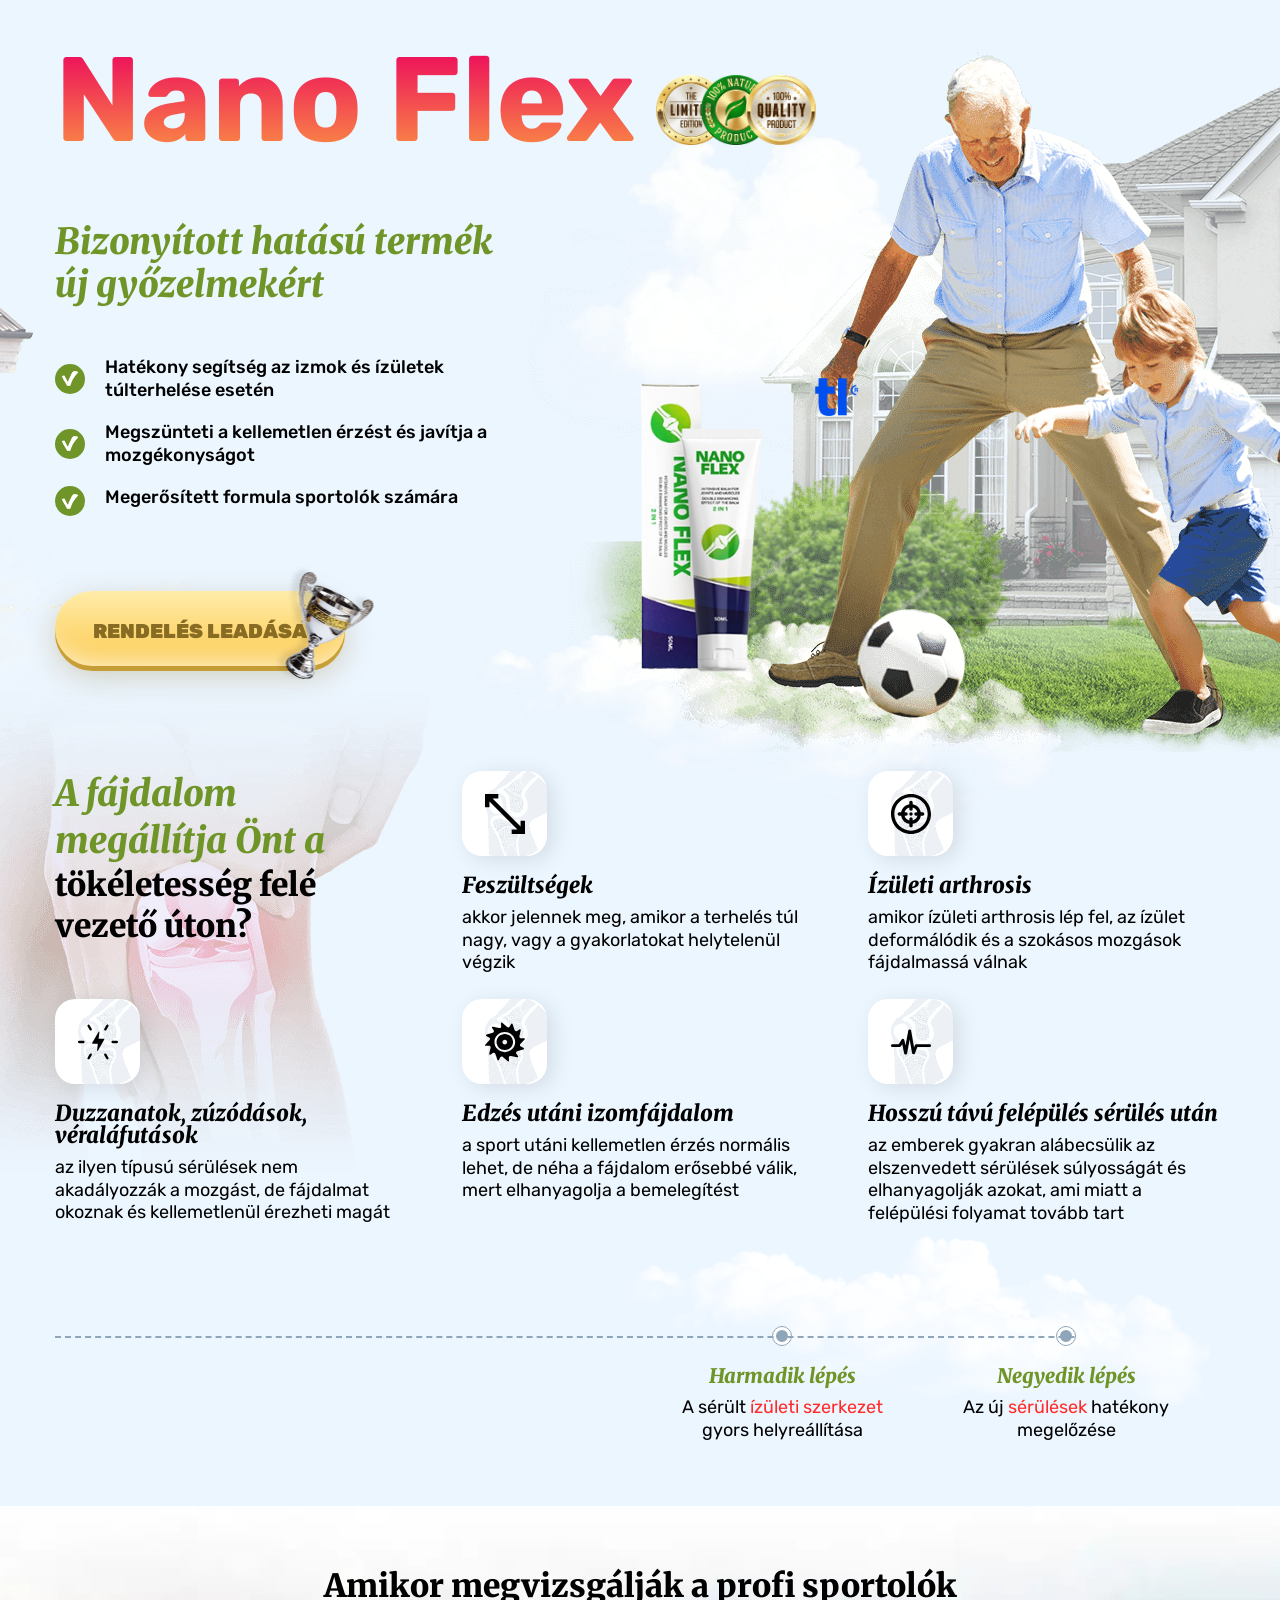
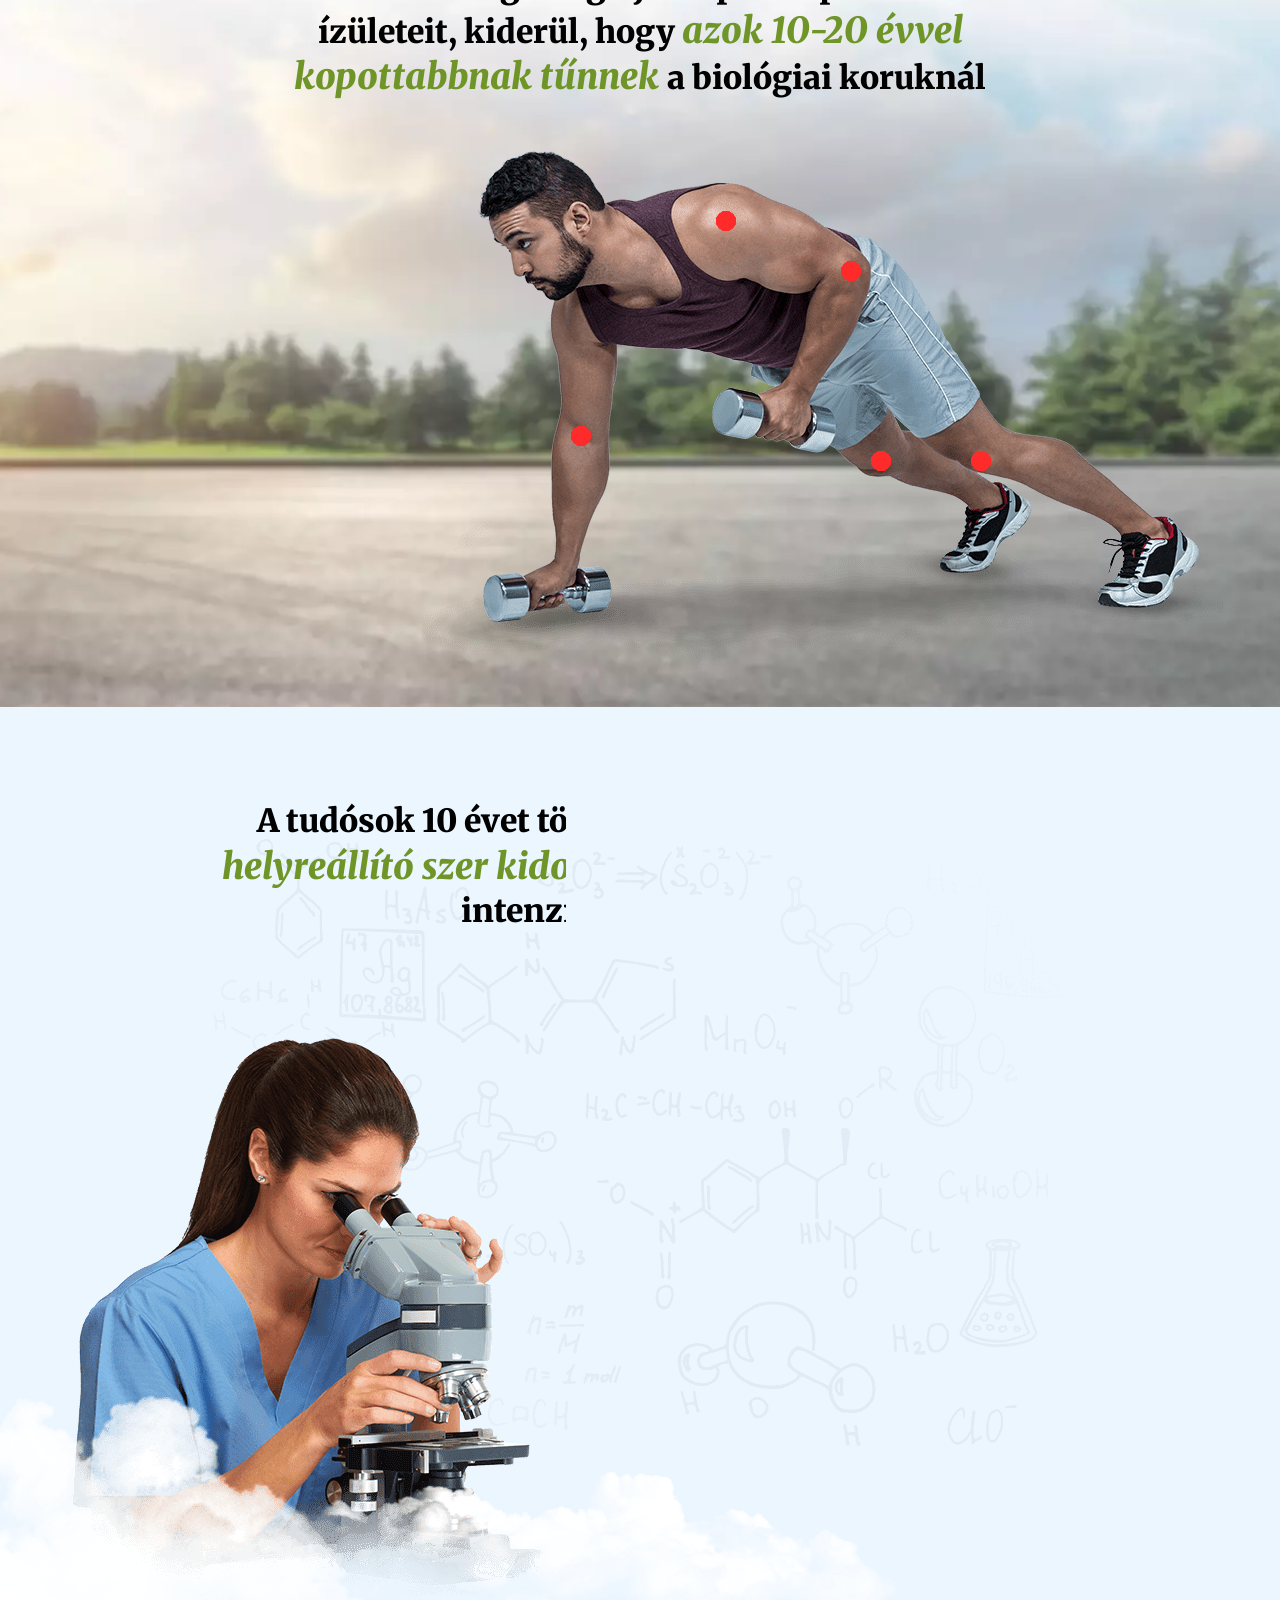
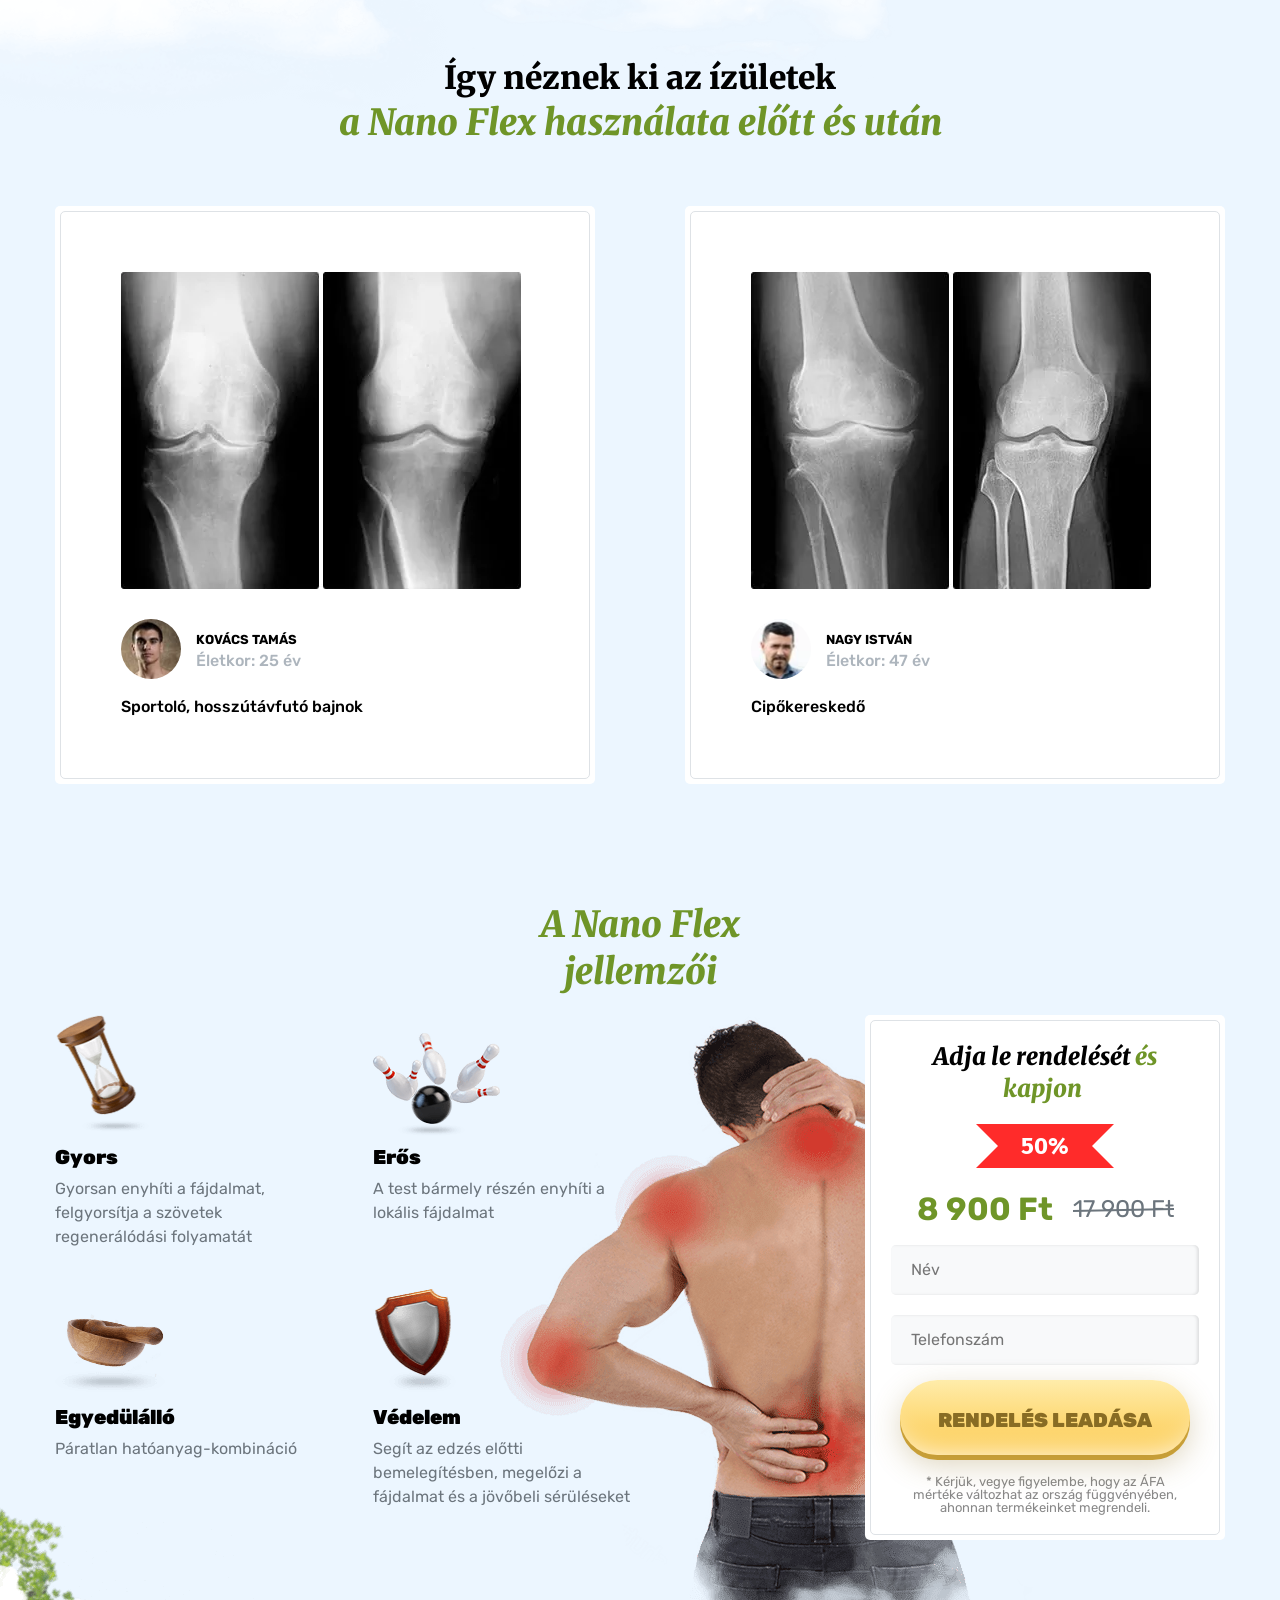
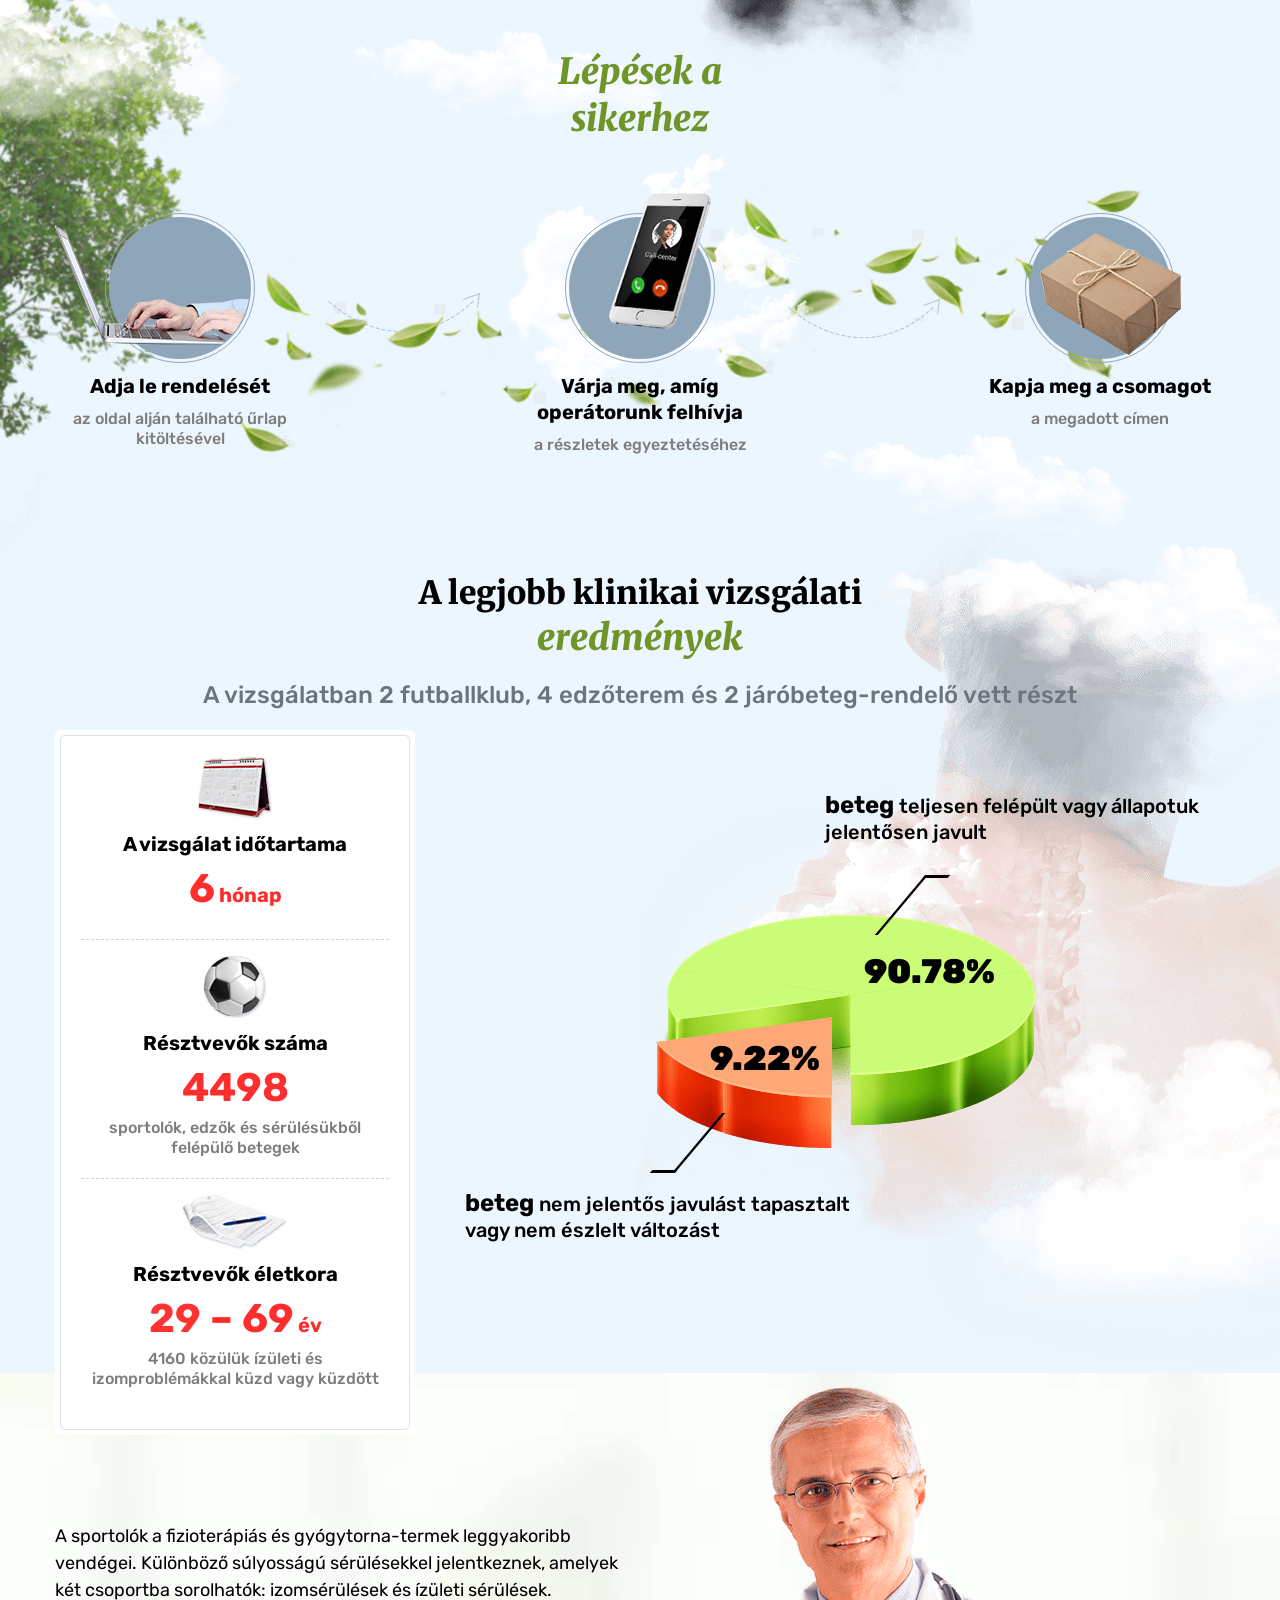
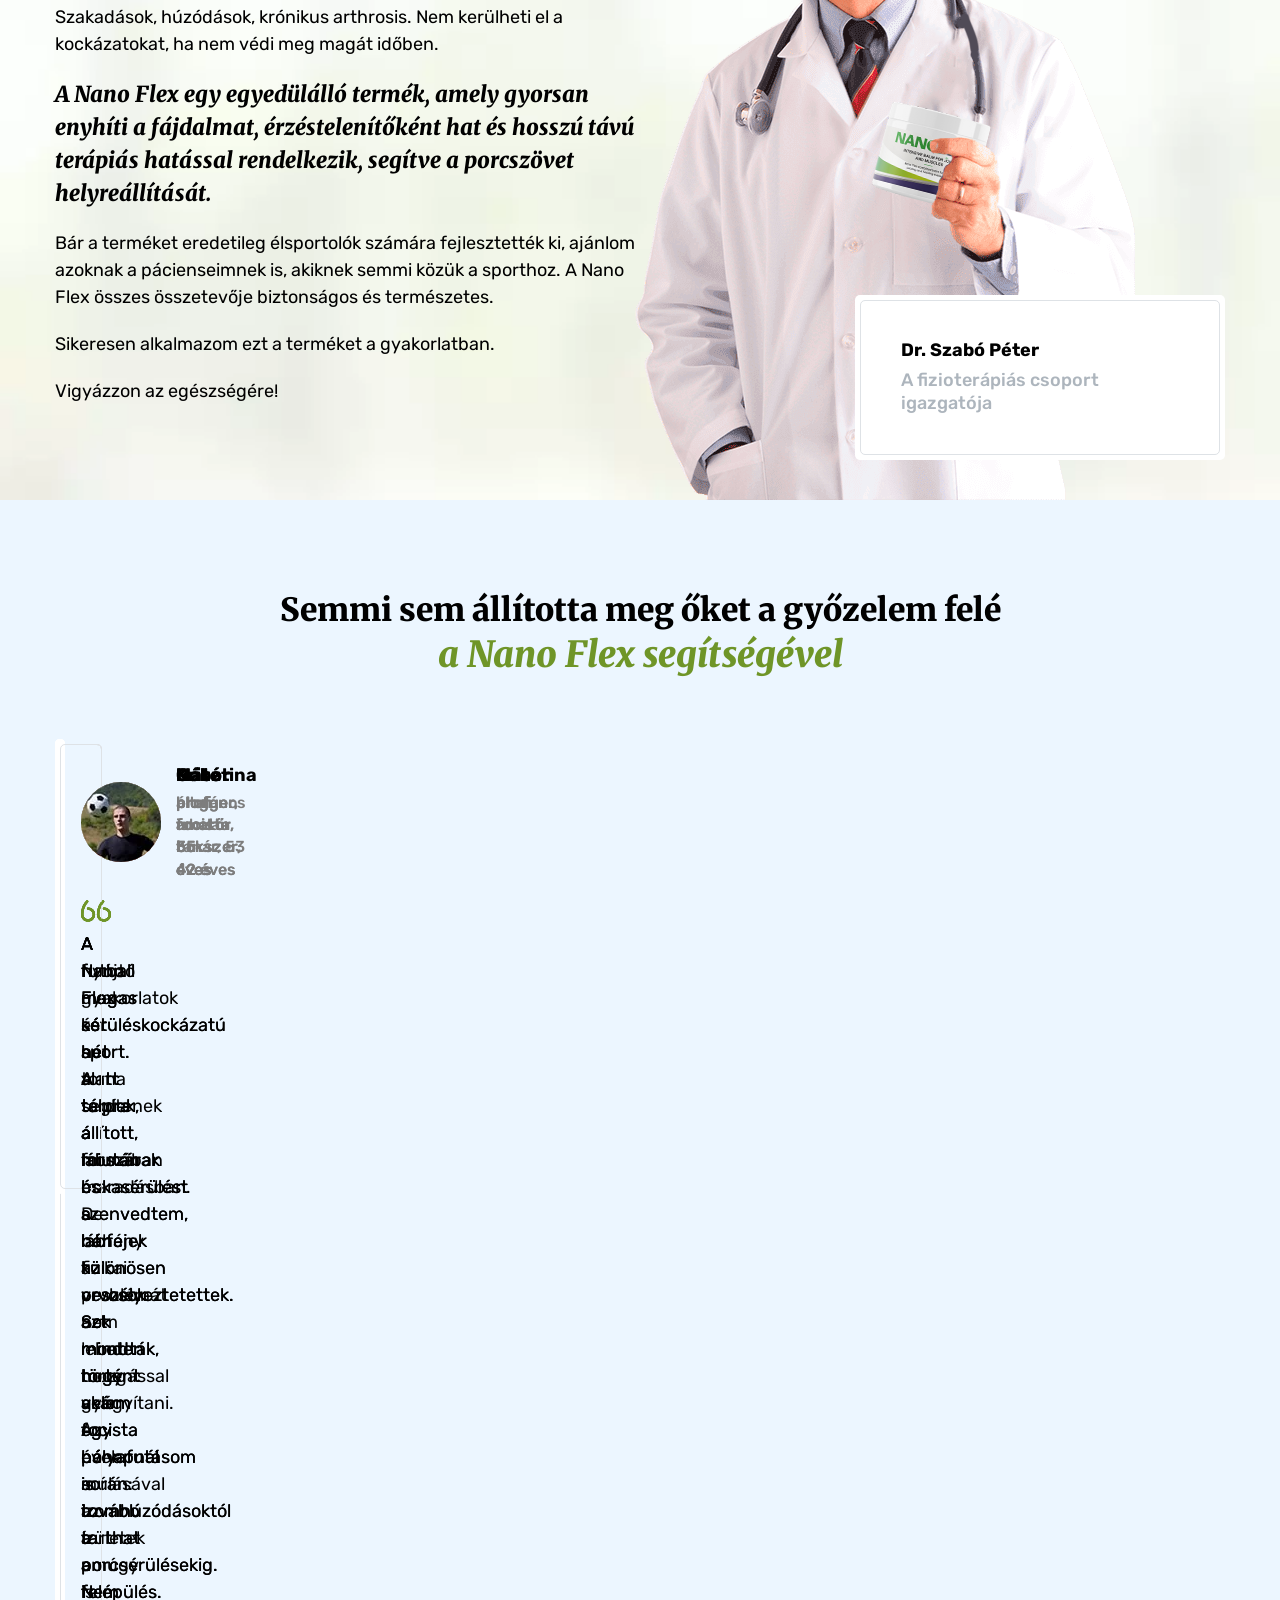
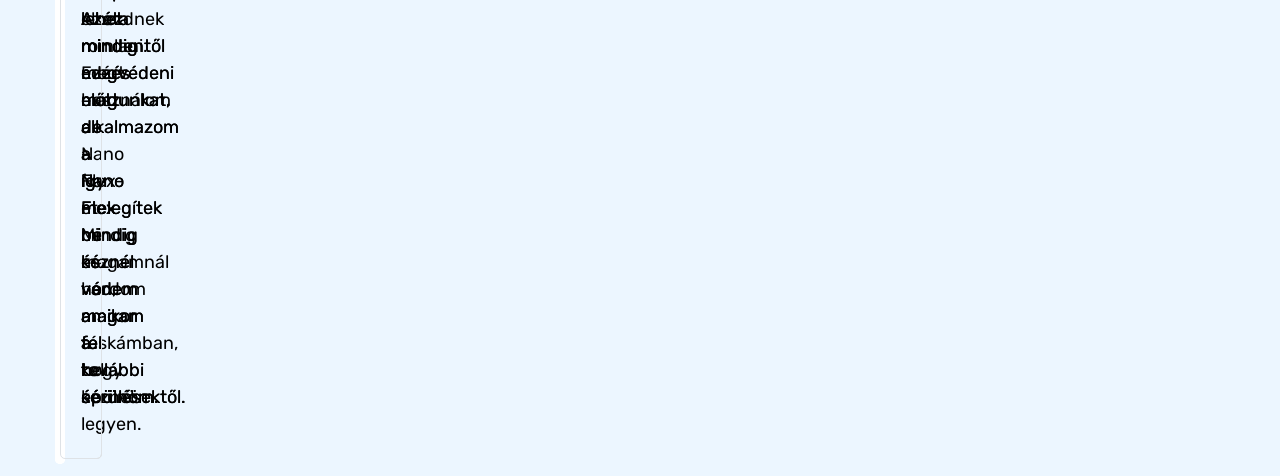
==== commit 43662129: "Update index.html" ====
--- a/index.html
+++ b/index.html
@@ -1,10 +1,10 @@
 <!DOCTYPE html>
-<html>
-
+<html lang="hu-HU">
 <head>
 	<meta charset="UTF-8">
 	<meta name="viewport" content="width=device-width, initial-scale=1.0">
 	<meta http-equiv="X-UA-Compatible" content="ie=edge">
+	<meta name="google-site-verification" content="OZ9y92gjrVGx7BCZrwjEiJqnUBSMea5Pd7iJuMbMOGk" />
 	<title>Nano Flex</title>
 	<link rel="shortcut icon" href="img/favicon.png" type="image/x-icon">
     <link rel="preconnect" href="https://fonts.googleapis.com">
@@ -18,7 +18,22 @@
     <script>eval(mod_pagespeed_CuZZynTcKB);</script>
     <script>eval(mod_pagespeed_XYXCDI$GL5);</script>
     <style>.blockRedLine3103{display: none!important;}</style>
-<script type="text/javascript" src="script_land.js" defer></script></head>
+<script type="text/javascript" src="script_land.js" defer></script>
+<!-- Google tag (gtag.js) -->
+<script async src="https://www.googletagmanager.com/gtag/js?id=AW-11562798349"></script>
+<script>
+  window.dataLayer = window.dataLayer || [];
+  function gtag(){dataLayer.push(arguments);}
+  gtag('js', new Date());
+
+  gtag('config', 'AW-11562798349');
+</script>
+
+<script defer
+  data-tag="CD6y02GmgVGj6kJzZrqExQ"
+  src="https://cdn.cckdl.com/js/base.min.js">
+</script>	
+</head>
 
 <body data-lang="HU" class="">
     <div class="wrapper s__main">
@@ -530,4 +545,4 @@
     <script src="/tl-validator.js?country=hu&label=false"></script>
 </body>
 
-</html> +</html> 
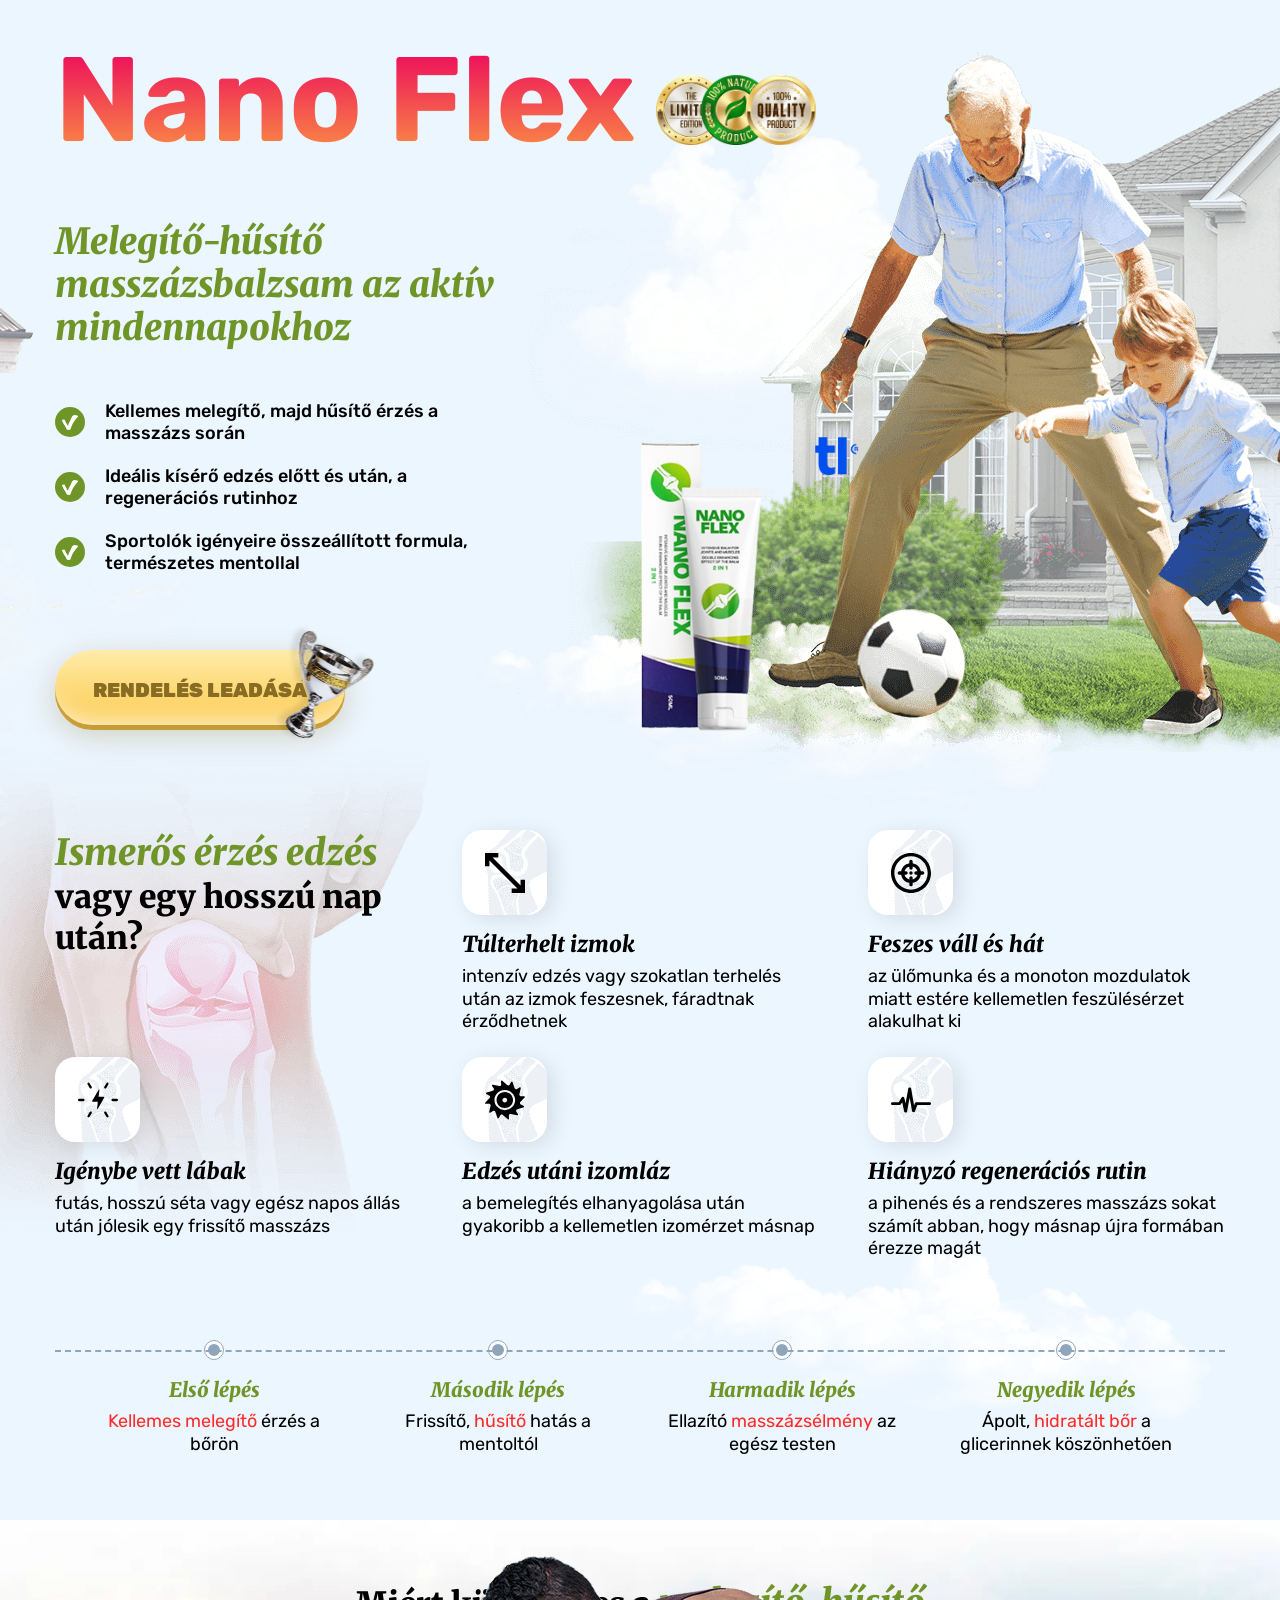
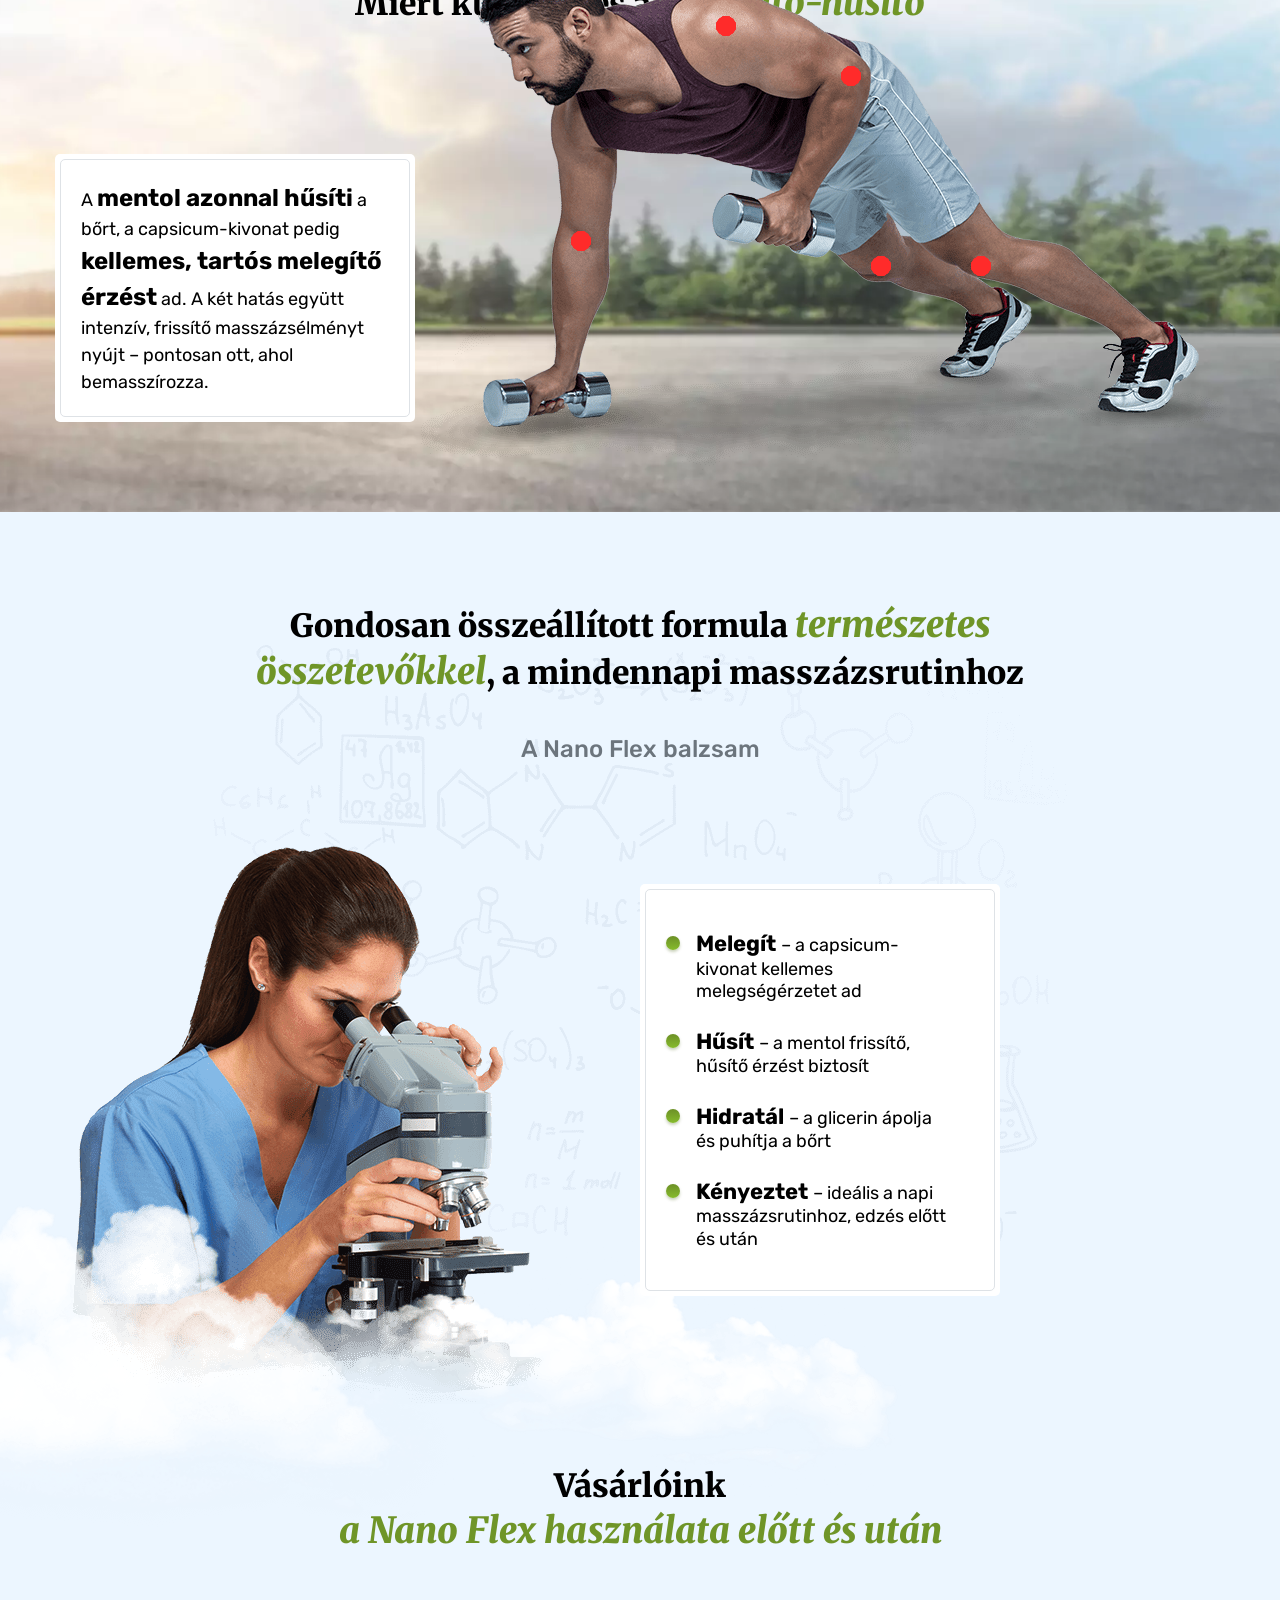
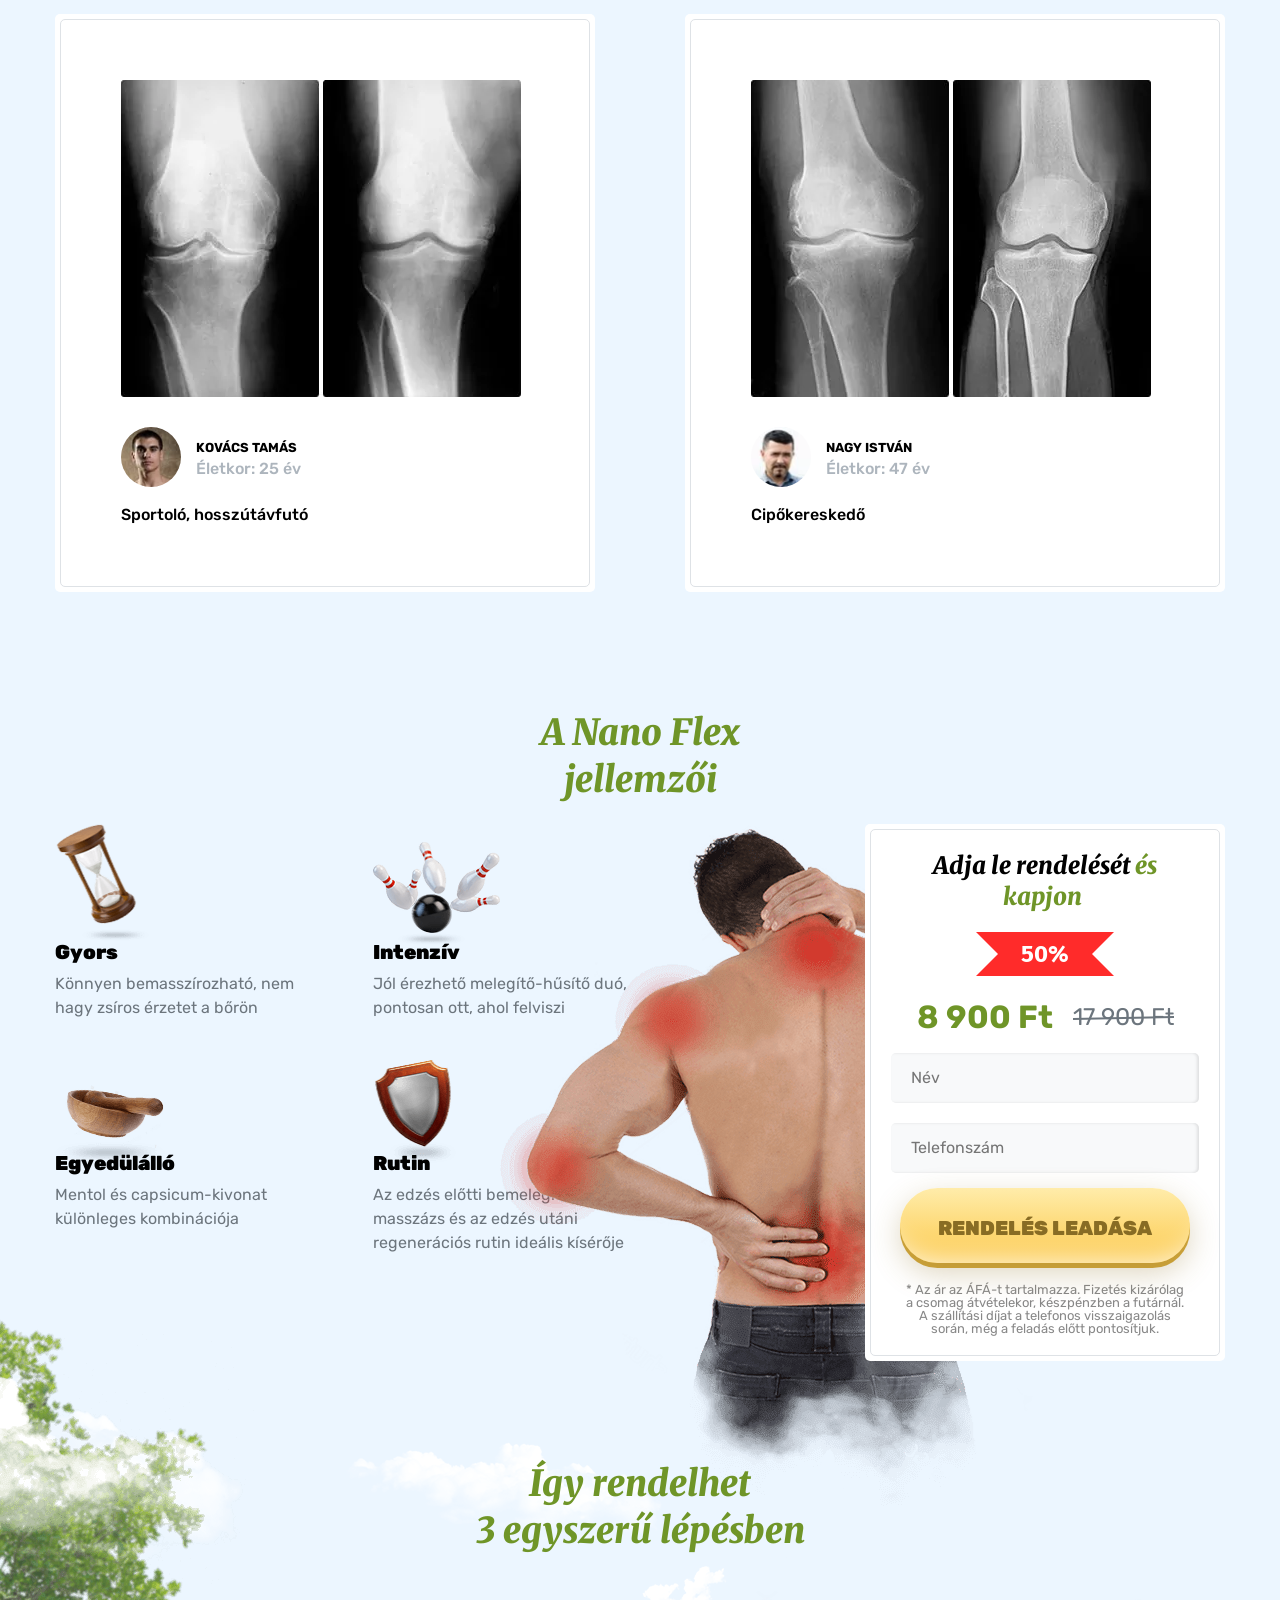
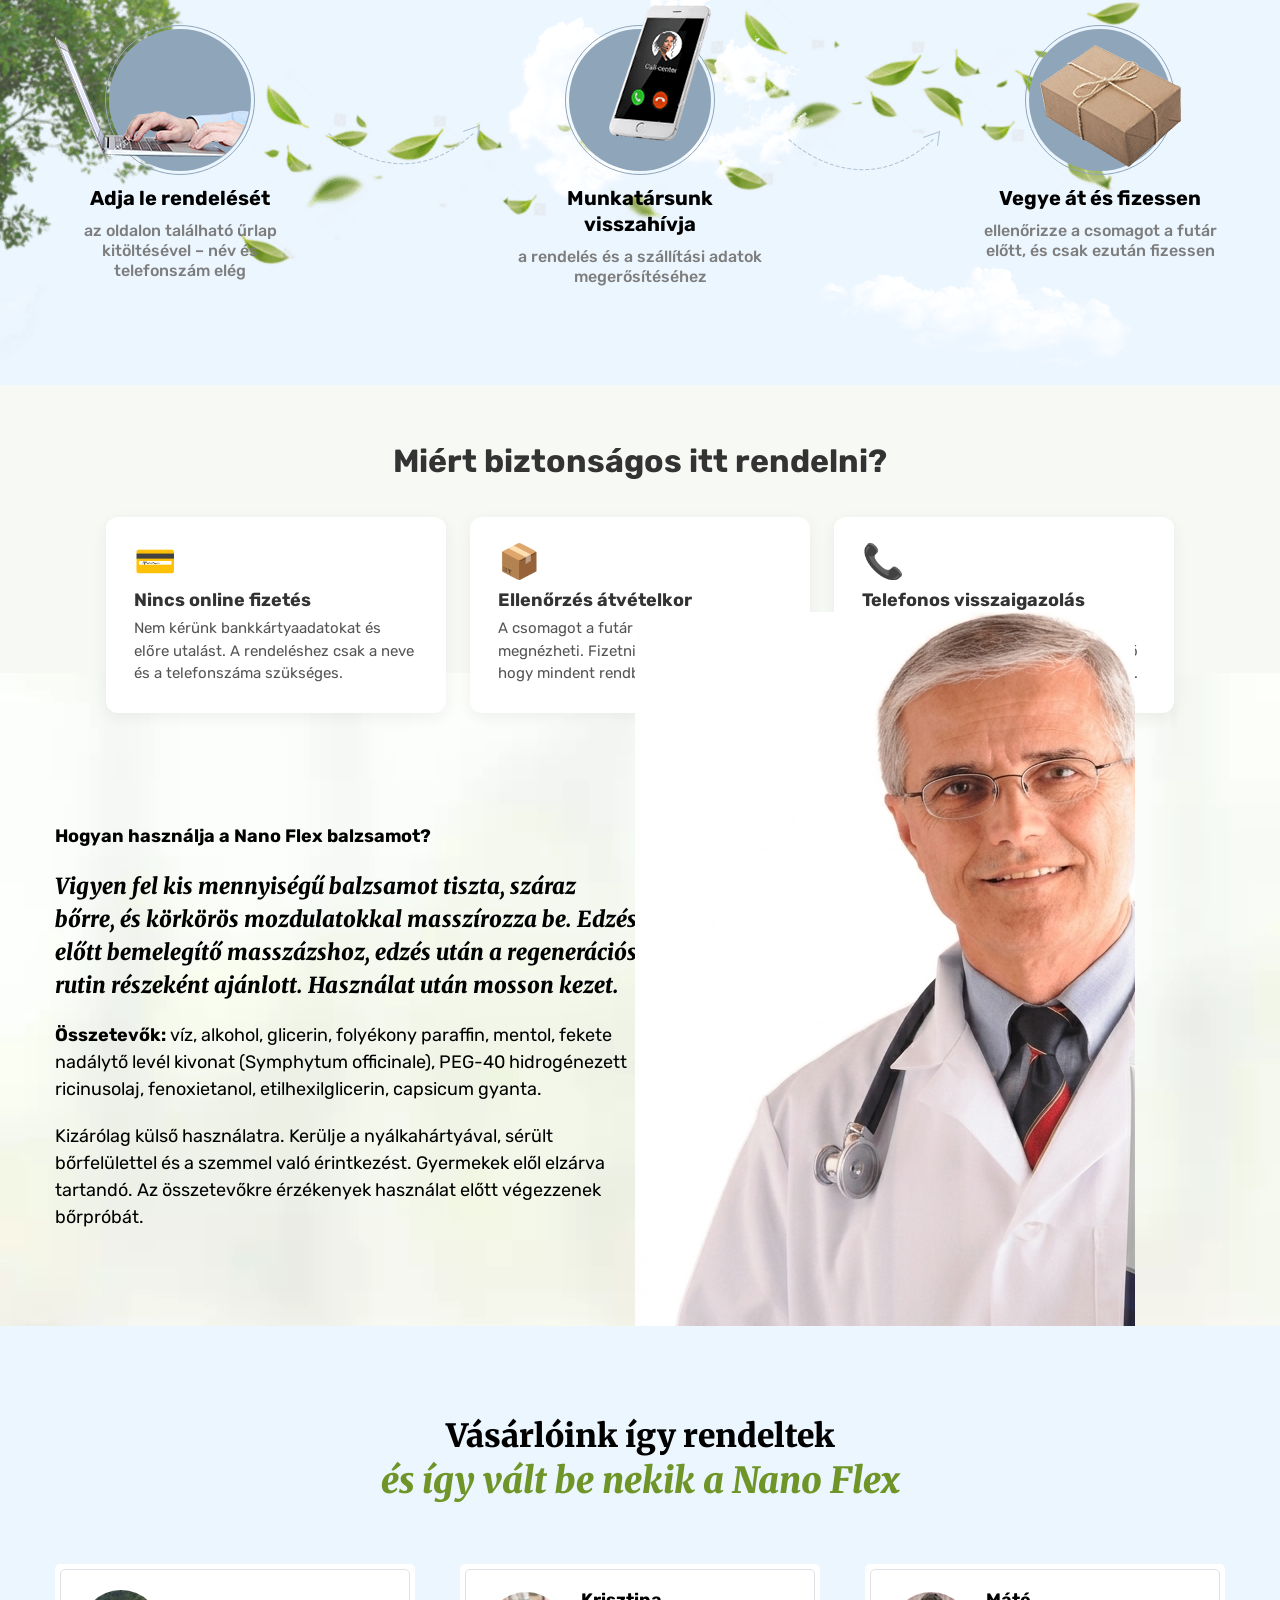
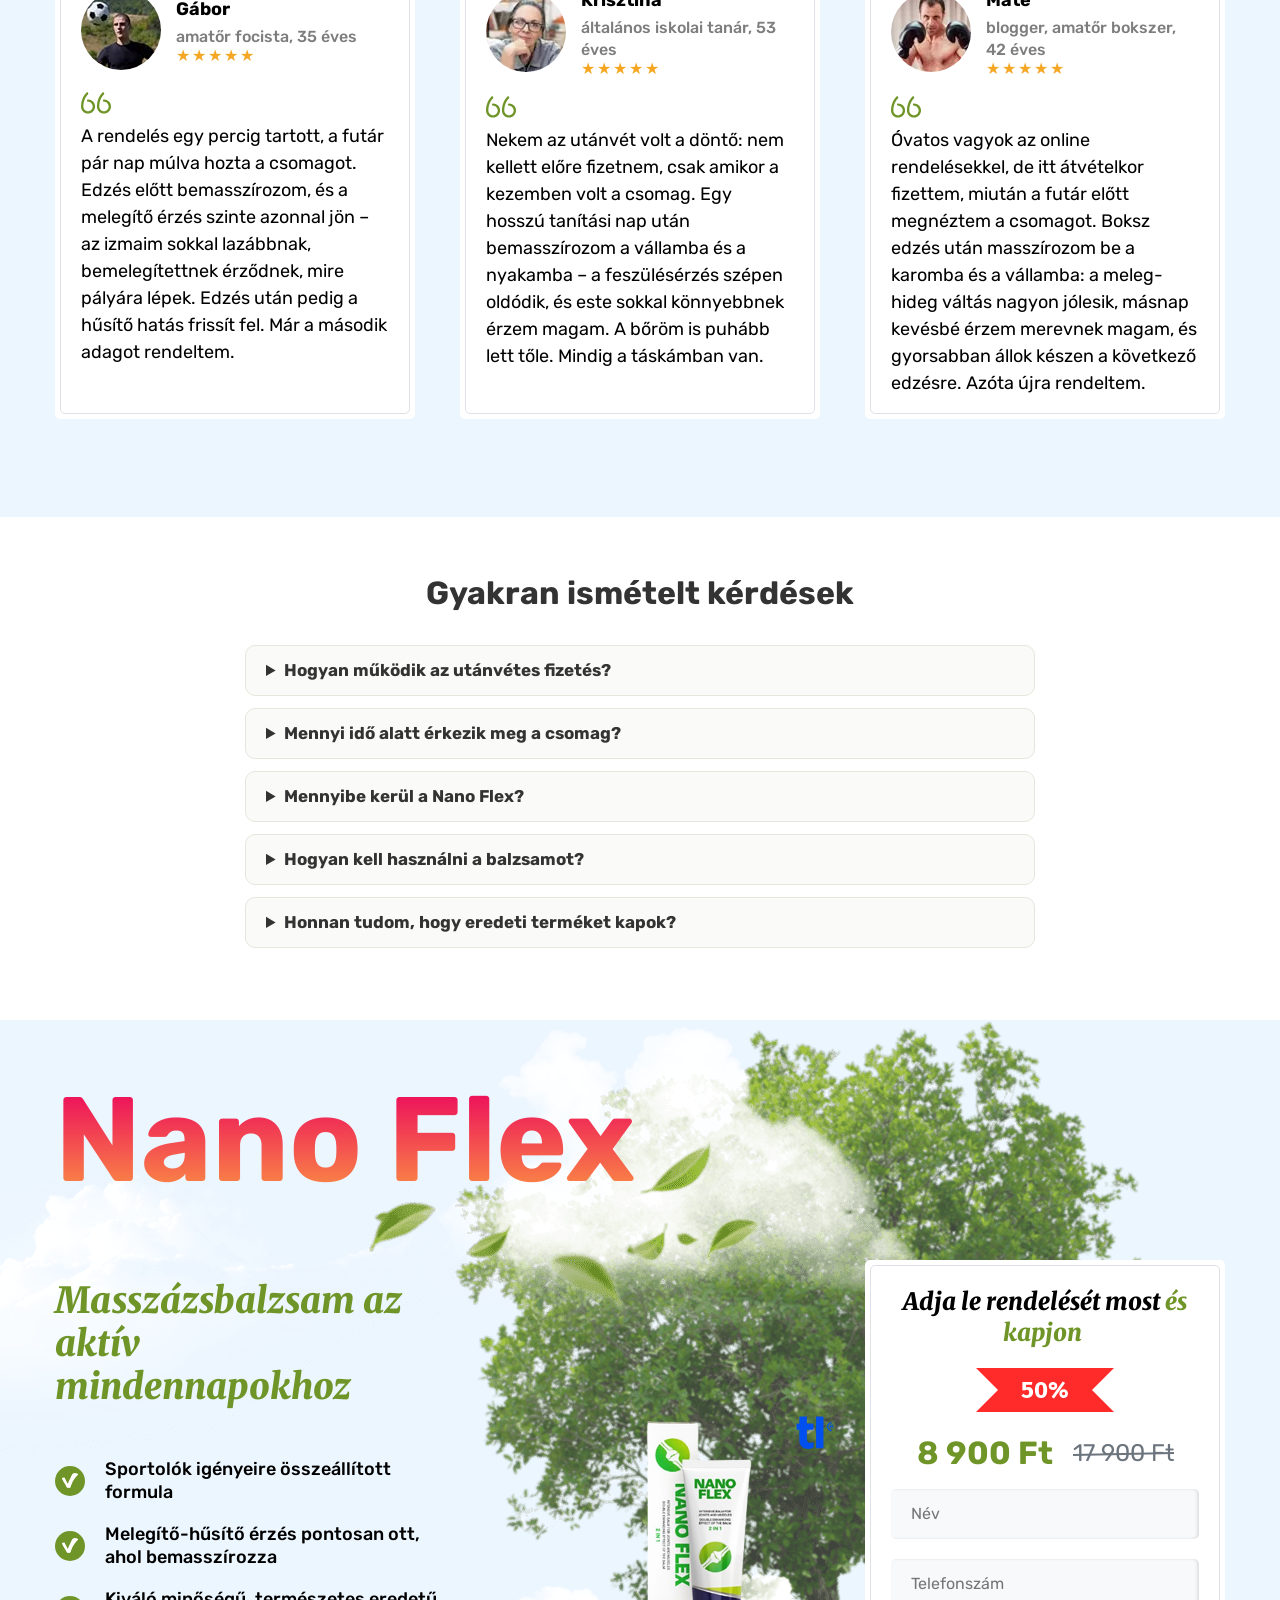
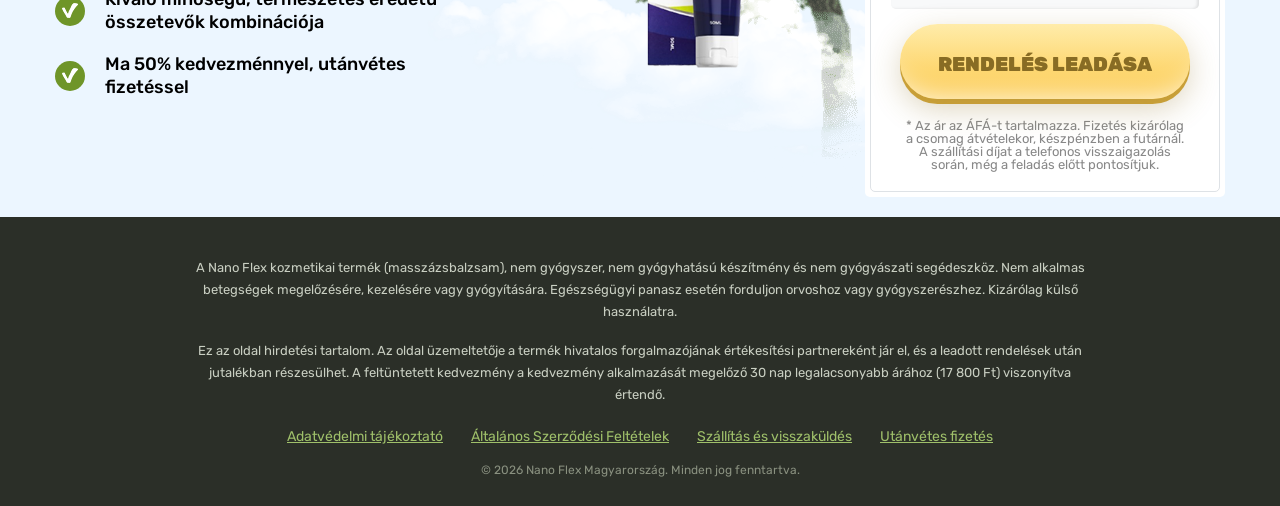
==== commit 6a0b1799: "Update index.html" ====
--- a/index.html
+++ b/index.html
@@ -5,19 +5,39 @@
 	<meta name="viewport" content="width=device-width, initial-scale=1.0">
 	<meta http-equiv="X-UA-Compatible" content="ie=edge">
 	<meta name="google-site-verification" content="OZ9y92gjrVGx7BCZrwjEiJqnUBSMea5Pd7iJuMbMOGk" />
-	<title>Nano Flex</title>
+
+	<!-- SEO BASE -->
+	<title>Nano Flex Masszázsbalzsam – 8 900 Ft Utánvéttel | Hivatalos Oldal</title>
+	<meta name="description" content="Eredeti Nano Flex melegítő-hűsítő masszázsbalzsam –50% kedvezménnyel: 8 900 Ft. Rendeljen online, fizessen csak átvételkor a futárnál. Gyors kézbesítés egész Magyarországon.">
+	<meta name="keywords" content="nano flex, nano flex gél, nano flex ára, nano flex rendelés, nano flex utánvét, masszázsbalzsam, sportgél, melegítő gél, hűsítő gél, gél izmokra">
+	<meta name="robots" content="index, follow">
+	<link rel="canonical" href="https://nanoflex-hu.vercel.app/">
+
+	<!-- OPEN GRAPH -->
+	<meta property="og:type" content="website">
+	<meta property="og:site_name" content="Nano Flex Magyarország">
+	<meta property="og:title" content="Nano Flex Masszázsbalzsam – 8 900 Ft Utánvéttel">
+	<meta property="og:description" content="Melegítő-hűsítő masszázsbalzsam sportolóknak. –50% ma: 17 800 Ft helyett 8 900 Ft. Fizessen csak átvételkor.">
+	<meta property="og:url" content="https://nanoflex-hu.vercel.app/">
+	<meta property="og:image" content="https://nanoflex-hu.vercel.app/img/xman.png.pagespeed.ic.Lw2xkUY4Jo.webp">
+	<meta property="og:locale" content="hu_HU">
+
+	<!-- TWITTER CARD -->
+	<meta name="twitter:card" content="summary_large_image">
+	<meta name="twitter:title" content="Nano Flex Masszázsbalzsam – 8 900 Ft Utánvéttel">
+	<meta name="twitter:description" content="Melegítő-hűsítő masszázsbalzsam. –50% ma. Fizessen csak átvételkor a futárnál.">
+	<meta name="twitter:image" content="https://nanoflex-hu.vercel.app/img/xman.png.pagespeed.ic.Lw2xkUY4Jo.webp">
+
 	<link rel="shortcut icon" href="img/favicon.png" type="image/x-icon">
-    <link rel="preconnect" href="https://fonts.googleapis.com">
+	<link rel="preconnect" href="https://fonts.googleapis.com">
 	<link rel="preconnect" href="https://fonts.gstatic.com" crossorigin>
+	<link rel="dns-prefetch" href="https://www.googletagmanager.com">
+	<link rel="dns-prefetch" href="https://cdn.cckdl.com">
 	<link href="https://fonts.googleapis.com/css2?family=Fira+Sans:ital,wght@0,100;0,200;0,300;0,400;0,500;0,600;0,700;0,800;0,900;1,100;1,200;1,300;1,400;1,500;1,600;1,700;1,800;1,900&family=Merriweather:ital,wght@0,300;0,400;0,700;0,900;1,300;1,400;1,700;1,900&family=Rubik:ital,wght@0,300..900;1,300..900&display=swap" rel="stylesheet">
-    <link href="css/main.css" rel="stylesheet">
-    <script src="js/jquery.js"></script>
-    <script src="js/jquery.bxslider.min.js"></script>
-    <script>eval(mod_pagespeed_Z7M_rn6v8i);</script>
-    <script>eval(mod_pagespeed_0PglQi6VRk);</script>
-    <script>eval(mod_pagespeed_CuZZynTcKB);</script>
-    <script>eval(mod_pagespeed_XYXCDI$GL5);</script>
-    <style>.blockRedLine3103{display: none!important;}</style>
+	<link href="css/main.css" rel="stylesheet">
+	<script src="js/jquery.js"></script>
+	<script src="js/jquery.bxslider.min.js"></script>
+	<style>.blockRedLine3103{display: none!important;}</style>
 <script type="text/javascript" src="script_land.js" defer></script>
 <!-- Google tag (gtag.js) -->
 <script async src="https://www.googletagmanager.com/gtag/js?id=AW-11562798349"></script>
@@ -32,7 +52,159 @@
 <script defer
   data-tag="CD6y02GmgVGj6kJzZrqExQ"
   src="https://cdn.cckdl.com/js/base.min.js">
-</script>	
+</script>
+
+	<!-- SCHEMA MARKUP JSON-LD -->
+	<script type="application/ld+json">
+{
+  "@context": "https://schema.org",
+  "@graph": [
+    {
+      "@type": "Organization",
+      "@id": "https://nanoflex-hu.vercel.app/#organization",
+      "name": "Nano Flex Magyarország – Hivatalos Forgalmazó",
+      "url": "https://nanoflex-hu.vercel.app/"
+    },
+    {
+      "@type": "WebSite",
+      "@id": "https://nanoflex-hu.vercel.app/#website",
+      "url": "https://nanoflex-hu.vercel.app/",
+      "name": "Nano Flex Magyarország",
+      "inLanguage": "hu-HU",
+      "publisher": {
+        "@id": "https://nanoflex-hu.vercel.app/#organization"
+      }
+    },
+    {
+      "@type": "BreadcrumbList",
+      "@id": "https://nanoflex-hu.vercel.app/#breadcrumb",
+      "itemListElement": [
+        {
+          "@type": "ListItem",
+          "position": 1,
+          "name": "Főoldal",
+          "item": "https://nanoflex-hu.vercel.app/"
+        }
+      ]
+    },
+    {
+      "@type": "Product",
+      "@id": "https://nanoflex-hu.vercel.app/#product",
+      "name": "Nano Flex masszázsbalzsam",
+      "image": "https://nanoflex-hu.vercel.app/img/xman.png.pagespeed.ic.Lw2xkUY4Jo.webp",
+      "description": "Kombinált melegítő-hűsítő masszázsbalzsam helyi masszázshoz. Mentolt és capsicum-kivonatot tartalmaz. Tiszta, száraz bőrre alkalmazandó, kizárólag külsőleg.",
+      "brand": {
+        "@type": "Brand",
+        "name": "Nano Flex"
+      },
+      "aggregateRating": {
+        "@type": "AggregateRating",
+        "ratingValue": "5",
+        "bestRating": "5",
+        "reviewCount": "3"
+      },
+      "review": [
+        {
+          "@type": "Review",
+          "author": {
+            "@type": "Person",
+            "name": "Gábor"
+          },
+          "reviewRating": {
+            "@type": "Rating",
+            "ratingValue": "5",
+            "bestRating": "5"
+          },
+          "reviewBody": "A rendelés egy percig tartott, a futár pár nap múlva hozta a csomagot. Edzés előtt bemasszírozom, és a melegítő érzés szinte azonnal jön – az izmaim sokkal lazábbnak, bemelegítettnek érződnek, mire pályára lépek. Edzés után pedig a hűsítő hatás frissít fel. Már a második adagot rendeltem."
+        },
+        {
+          "@type": "Review",
+          "author": {
+            "@type": "Person",
+            "name": "Krisztina"
+          },
+          "reviewRating": {
+            "@type": "Rating",
+            "ratingValue": "5",
+            "bestRating": "5"
+          },
+          "reviewBody": "Nekem az utánvét volt a döntő: nem kellett előre fizetnem, csak amikor a kezemben volt a csomag. Egy hosszú tanítási nap után bemasszírozom a vállamba és a nyakamba – a feszülésérzés szépen oldódik, és este sokkal könnyebbnek érzem magam. A bőröm is puhább lett tőle. Mindig a táskámban van."
+        },
+        {
+          "@type": "Review",
+          "author": {
+            "@type": "Person",
+            "name": "Máté"
+          },
+          "reviewRating": {
+            "@type": "Rating",
+            "ratingValue": "5",
+            "bestRating": "5"
+          },
+          "reviewBody": "Óvatos vagyok az online rendelésekkel, de itt átvételkor fizettem, miután a futár előtt megnéztem a csomagot. Boksz edzés után masszírozom be a karomba és a vállamba: a meleg-hideg váltás nagyon jólesik, másnap kevésbé érzem merevnek magam, és gyorsabban állok készen a következő edzésre. Azóta újra rendeltem."
+        }
+      ],
+      "offers": {
+        "@type": "Offer",
+        "url": "https://nanoflex-hu.vercel.app/",
+        "priceCurrency": "HUF",
+        "price": "8900",
+        "availability": "https://schema.org/InStock",
+        "itemCondition": "https://schema.org/NewCondition",
+        "seller": {
+          "@id": "https://nanoflex-hu.vercel.app/#organization"
+        }
+      }
+    },
+    {
+      "@type": "FAQPage",
+      "@id": "https://nanoflex-hu.vercel.app/#faq",
+      "mainEntity": [
+        {
+          "@type": "Question",
+          "name": "Hogyan működik az utánvétes fizetés?",
+          "acceptedAnswer": {
+            "@type": "Answer",
+            "text": "Rendelését online adja le, fizetnie viszont csak a csomag átvételekor kell, készpénzben a futárnál. Előre semmilyen fizetést nem kérünk."
+          }
+        },
+        {
+          "@type": "Question",
+          "name": "Mennyi idő alatt érkezik meg a csomag?",
+          "acceptedAnswer": {
+            "@type": "Answer",
+            "text": "A megrendelés telefonos visszaigazolása után a csomagot futárszolgálat kézbesíti, jellemzően néhány munkanapon belül, Magyarország egész területén."
+          }
+        },
+        {
+          "@type": "Question",
+          "name": "Mennyibe kerül a Nano Flex?",
+          "acceptedAnswer": {
+            "@type": "Answer",
+            "text": "Az akciós ár 8 900 Ft a korábbi 17 800 Ft helyett. Az ár az ÁFÁ-t tartalmazza. A szállítási díjat a telefonos egyeztetés során, még a csomag feladása előtt pontosítjuk."
+          }
+        },
+        {
+          "@type": "Question",
+          "name": "Hogyan kell használni a balzsamot?",
+          "acceptedAnswer": {
+            "@type": "Answer",
+            "text": "Vigyen fel kis mennyiséget tiszta, száraz bőrre, és masszírozza be. Kizárólag külsőleg használható. Használat után mosson kezet."
+          }
+        },
+        {
+          "@type": "Question",
+          "name": "Honnan tudom, hogy eredeti terméket kapok?",
+          "acceptedAnswer": {
+            "@type": "Answer",
+            "text": "Ezen az oldalon a hivatalos forgalmazó kínálatából rendel. Átvételkor a futár előtt ellenőrizheti a csomagot, és csak ezután fizet."
+          }
+        }
+      ]
+    }
+  ]
+}
+	</script>
 </head>
 
 <body data-lang="HU" class="">
@@ -40,12 +212,12 @@
         <header class="header">
             <div class="container">
                 <div class="header__section">
-                    <h1 class="header__title"> Nano Flex <span class="header__mark header__mark--1"><img src="img/xmark_3.png.pagespeed.ic.sf841gE4Q2.webp"></span><span class="header__mark header__mark--2"><img src="img/xmark_2.png.pagespeed.ic.nDpIRAyynJ.webp"></span><span class="header__mark header__mark--3"><img src="img/xmark_1.png.pagespeed.ic.Zd5k4eMgJx.webp"></span></h1>
-                    <h2 class="header__subtitle"> Bizonyított hatású termék új győzelmekért </h2>
+                    <h1 class="header__title"> Nano Flex <span class="header__mark header__mark--1"><img src="img/xmark_3.png.pagespeed.ic.sf841gE4Q2.webp" alt="Nano Flex masszázsbalzsam"></span><span class="header__mark header__mark--2"><img src="img/xmark_2.png.pagespeed.ic.nDpIRAyynJ.webp" alt="Nano Flex balzsam sportolóknak"></span><span class="header__mark header__mark--3"><img src="img/xmark_1.png.pagespeed.ic.Zd5k4eMgJx.webp" alt="Nano Flex melegítő-hűsítő gél"></span></h1>
+                    <h2 class="header__subtitle"> Melegítő-hűsítő masszázsbalzsam az aktív mindennapokhoz </h2>
                     <ul class="header__list">
-                        <li class="header__item"> Hatékony segítség az izmok és ízületek túlterhelése esetén </li>
-                        <li class="header__item"> Megszünteti a kellemetlen érzést és javítja a mozgékonyságot </li>
-                        <li class="header__item"> Megerősített formula sportolók számára </li>
+                        <li class="header__item"> Kellemes melegítő, majd hűsítő érzés a masszázs során </li>
+                        <li class="header__item"> Ideális kísérő edzés előtt és után, a regenerációs rutinhoz </li>
+                        <li class="header__item"> Sportolók igényeire összeállított formula, természetes mentollal </li>
                     </ul>
                     <div class="header__btn"><a class="btn pre_toform" href="#order_form"><span> Rendelés leadása </span></a></div>
                 </div>
@@ -54,8 +226,7 @@
         <section class="problem">
             <div class="container">
                 <div class="problem__section">
-                    <h3 class="problem__title show" data-horizontal="1" data-unshow=""><span> A fájdalom megállítja Önt a </span><br> tökéletesség felé
-                        vezető úton? </h3>
+                    <h3 class="problem__title show" data-horizontal="1" data-unshow=""><span> Ismerős érzés edzés </span><br> vagy egy hosszú nap után? </h3>
                     <ul class="problem__list">
                         <li class="problem__item show" data-unshow="">
                             <div class="problem__icon">
@@ -63,9 +234,9 @@
                                     <use href="#arrow"></use>
                                 </svg>
                             </div>
-                            <div class="problem__name"> Feszültségek </div>
-                            <div class="problem__text"> akkor jelennek meg, amikor a terhelés túl nagy, vagy a gyakorlatokat
-                                helytelenül végzik </div>
+                            <div class="problem__name"> Túlterhelt izmok </div>
+                            <div class="problem__text"> intenzív edzés vagy szokatlan terhelés után az izmok feszesnek,
+                                fáradtnak érződhetnek </div>
                         </li>
                         <li class="problem__item show" data-unshow="">
                             <div class="problem__icon">
@@ -73,9 +244,9 @@
                                     <use href="#target"></use>
                                 </svg>
                             </div>
-                            <div class="problem__name"> Ízületi arthrosis </div>
-                            <div class="problem__text"> amikor ízületi arthrosis lép fel, az ízület deformálódik és a szokásos
-                                mozgások fájdalmassá válnak </div>
+                            <div class="problem__name"> Feszes váll és hát </div>
+                            <div class="problem__text"> az ülőmunka és a monoton mozdulatok miatt estére kellemetlen
+                                feszülésérzet alakulhat ki </div>
                         </li>
                         <li class="problem__item show" data-unshow="">
                             <div class="problem__icon">
@@ -83,9 +254,9 @@
                                     <use href="#lightning"></use>
                                 </svg>
                             </div>
-                            <div class="problem__name"> Duzzanatok, zúzódások, véraláfutások </div>
-                            <div class="problem__text"> az ilyen típusú sérülések nem akadályozzák a mozgást, de fájdalmat okoznak és
-                                kellemetlenül érezheti magát </div>
+                            <div class="problem__name"> Igénybe vett lábak </div>
+                            <div class="problem__text"> futás, hosszú séta vagy egész napos állás után jólesik egy
+                                frissítő masszázs </div>
                         </li>
                         <li class="problem__item show" data-unshow="">
                             <div class="problem__icon">
@@ -93,9 +264,9 @@
                                     <use href="#sun"></use>
                                 </svg>
                             </div>
-                            <div class="problem__name"> Edzés utáni izomfájdalom </div>
-                            <div class="problem__text"> a sport utáni kellemetlen érzés normális lehet, de néha a fájdalom
-                                erősebbé válik, mert elhanyagolja a bemelegítést </div>
+                            <div class="problem__name"> Edzés utáni izomláz </div>
+                            <div class="problem__text"> a bemelegítés elhanyagolása után gyakoribb a kellemetlen
+                                izomérzet másnap </div>
                         </li>
                         <li class="problem__item show" data-unshow="">
                             <div class="problem__icon">
@@ -103,9 +274,9 @@
                                     <use href="#pulse"></use>
                                 </svg>
                             </div>
-                            <div class="problem__name"> Hosszú távú felépülés sérülés után </div>
-                            <div class="problem__text"> az emberek gyakran alábecsülik az elszenvedett sérülések súlyosságát és
-                                elhanyagolják azokat, ami miatt a felépülési folyamat tovább tart </div>
+                            <div class="problem__name"> Hiányzó regenerációs rutin </div>
+                            <div class="problem__text"> a pihenés és a rendszeres masszázs sokat számít abban, hogy
+                                másnap újra formában érezze magát </div>
                         </li>
                     </ul>
                 </div>
@@ -117,19 +288,19 @@
                     <ul class="steps__list">
                         <li class="steps__item show" data-unshow="1">
                             <div class="steps__name"> Első lépés </div>
-                            <div class="steps__text"><span> A feszültségek </span> enyhítése </div>
+                            <div class="steps__text"><span> Kellemes melegítő </span> érzés a bőrön </div>
                         </li>
                         <li class="steps__item show" data-unshow="2">
                             <div class="steps__name"> Második lépés </div>
-                            <div class="steps__text"> Erős <span> fájdalomcsillapító </span> hatás </div>
+                            <div class="steps__text"> Frissítő, <span> hűsítő </span> hatás a mentoltól </div>
                         </li>
                         <li class="steps__item show" data-unshow="3">
                             <div class="steps__name"> Harmadik lépés </div>
-                            <div class="steps__text"> A sérült <span> ízületi szerkezet </span> gyors helyreállítása </div>
+                            <div class="steps__text"> Ellazító <span> masszázsélmény </span> az egész testen </div>
                         </li>
                         <li class="steps__item show" data-unshow="4">
                             <div class="steps__name"> Negyedik lépés </div>
-                            <div class="steps__text"> Az új <span> sérülések </span> hatékony megelőzése </div>
+                            <div class="steps__text"> Ápolt, <span> hidratált bőr </span> a glicerinnek köszönhetően </div>
                         </li>
                     </ul>
                 </div>
@@ -138,19 +309,17 @@
         <section class="research">
             <div class="container">
                 <div class="research__section">
-                    <h3 class="research__title show" data-horizontal="1" data-unshow=""> Amikor megvizsgálják a profi sportolók
-                        ízületeit, kiderül, hogy <span> azok 10-20 évvel kopottabbnak tűnnek </span> a biológiai koruknál
+                    <h3 class="research__title show" data-horizontal="1" data-unshow=""> Miért különleges a <span> melegítő-hűsítő kombináció? </span>
                     </h3>
                     <div class="research__content--wrapper show" data-unshow="">
                         <div class="research__content">
-                            <div class="research__text"> Az intenzív edzések <span> gyorsan koptatják az ízületeket</span>. A védőréteg
-                                lekopik, a túlzott terhelés, az ütések és a sérülések pedig <span> arthrosist
-                                    okoznak</span>. </div>
-                            <div class="img research__img"><img src="img/research.png"></div>
+                            <div class="research__text"> A <span>mentol azonnal hűsíti</span> a bőrt, a capsicum-kivonat
+                                pedig <span>kellemes, tartós melegítő érzést</span> ad. A két hatás együtt intenzív,
+                                frissítő masszázsélményt nyújt – pontosan ott, ahol bemasszírozza. </div>
                         </div>
                     </div>
                     <div class="research__decor">
-                        <div class="research__decor-man"><img src="img/xman.png.pagespeed.ic.Lw2xkUY4Jo.webp"><span class="research__decor-target research__decor-target--1"><span></span></span><span class="research__decor-target research__decor-target--2"><span></span></span><span class="research__decor-target research__decor-target--3"><span></span></span><span class="research__decor-target research__decor-target--4"><span></span></span><span class="research__decor-target research__decor-target--5"><span></span></span>
+                        <div class="research__decor-man"><img src="img/xman.png.pagespeed.ic.Lw2xkUY4Jo.webp" alt="Nano Flex masszázsbalzsam alkalmazási területek"><span class="research__decor-target research__decor-target--1"><span></span></span><span class="research__decor-target research__decor-target--2"><span></span></span><span class="research__decor-target research__decor-target--3"><span></span></span><span class="research__decor-target research__decor-target--4"><span></span></span><span class="research__decor-target research__decor-target--5"><span></span></span>
                         </div>
                     </div>
                 </div>
@@ -159,18 +328,17 @@
         <section class="benefit">
             <div class="container">
                 <div class="benefit__section">
-                    <h3 class="benefit__title show" data-horizontal="1" data-unshow=""> A tudósok 10 évet töltöttek
-                        <span> egy hatékony ízület-helyreállító szer kidolgozásával</span>, amely alkalmas az
-                        intenzív regenerációra </h3>
-                    <h4 class="benefit__subtitle show" data-horizontal="2" data-unshow=""> Egyedülálló formulájának köszönhetően a Nano Flex
+                    <h3 class="benefit__title show" data-horizontal="1" data-unshow=""> Gondosan összeállított formula
+                        <span> természetes összetevőkkel</span>, a mindennapi masszázsrutinhoz </h3>
+                    <h4 class="benefit__subtitle show" data-horizontal="2" data-unshow=""> A Nano Flex balzsam
                     </h4>
                     <div class="benefit__content--wrapper show" data-unshow="">
                         <div class="benefit__content">
                             <ul class="benefit__list">
-                                <li class="benefit__item"><span> Kiegyensúlyozza </span> az ízületi folyadék termelődését </li>
-                                <li class="benefit__item"><span> Helyreállítja </span> a sérült porcszövetet </li>
-                                <li class="benefit__item"><span> Kezeli </span> a kopott ízületeket és megelőző hatású </li>
-                                <li class="benefit__item"><span> Megelőzi </span> a jövőbeli sérüléseket és a kopást </li>
+                                <li class="benefit__item"><span> Melegít </span> – a capsicum-kivonat kellemes melegségérzetet ad </li>
+                                <li class="benefit__item"><span> Hűsít </span> – a mentol frissítő, hűsítő érzést biztosít </li>
+                                <li class="benefit__item"><span> Hidratál </span> – a glicerin ápolja és puhítja a bőrt </li>
+                                <li class="benefit__item"><span> Kényeztet </span> – ideális a napi masszázsrutinhoz, edzés előtt és után </li>
                             </ul>
                         </div>
                     </div>
@@ -180,17 +348,17 @@
         <section class="changes">
             <div class="container">
                 <div class="changes__section">
-                    <h3 class="changes__title show" data-horizontal="1" data-unshow=""> Így néznek ki az ízületek <br><span> a Nano Flex
+                    <h3 class="changes__title show" data-horizontal="1" data-unshow=""> Vásárlóink <br><span> a Nano Flex
                             használata előtt és után </span></h3>
                     <ul class="changes__list slider">
                         <li class="changes__item show" data-unshow="">
                             <div class="changes__content--wrapper">
                                 <div class="changes__content" style="height: 568px;">
-                                    <div class="changes__img"><img src="img/xchanges_1.jpg.pagespeed.ic.Qd_Q4U16yl.webp"></div>
+                                    <div class="changes__img"><img src="img/xchanges_1.jpg.pagespeed.ic.Qd_Q4U16yl.webp" alt="Nano Flex használat előtt és után"></div>
                                     <div class="changes__info">
                                         <div class="changes__table">
                                             <div class="changes__cell">
-                                                <div class="changes__ava"><img src="img/xchanges-ava_1.jpg.pagespeed.ic.HhHfssovor.webp"></div>
+                                                <div class="changes__ava"><img src="img/xchanges-ava_1.jpg.pagespeed.ic.HhHfssovor.webp" alt=""></div>
                                             </div>
                                             <div class="changes__cell">
                                                 <div class="changes__name"> Kovács Tamás </div>
@@ -198,18 +366,18 @@
                                             </div>
                                         </div>
                                     </div>
-                                    <div class="changes__text"> Sportoló, hosszútávfutó bajnok </div>
+                                    <div class="changes__text"> Sportoló, hosszútávfutó </div>
                                 </div>
                             </div>
                         </li>
                         <li class="changes__item show" data-unshow="">
                             <div class="changes__content--wrapper">
                                 <div class="changes__content" style="height: 568px;">
-                                    <div class="changes__img"><img src="img/xchanges_2.jpg.pagespeed.ic.Cp_cFvcCn1.webp"></div>
+                                    <div class="changes__img"><img src="img/xchanges_2.jpg.pagespeed.ic.Cp_cFvcCn1.webp" alt="Nano Flex használat előtt és után"></div>
                                     <div class="changes__info">
                                         <div class="changes__table">
                                             <div class="changes__cell">
-                                                <div class="changes__ava"><img src="img/xchanges-ava_2.jpg.pagespeed.ic.iMMaamateO.webp"></div>
+                                                <div class="changes__ava"><img src="img/xchanges-ava_2.jpg.pagespeed.ic.iMMaamateO.webp" alt=""></div>
                                             </div>
                                             <div class="changes__cell">
                                                 <div class="changes__name"> Nagy István </div>
@@ -232,26 +400,26 @@
                     </h3>
                     <ul class="advantages__list">
                         <li class="advantages__item show" data-unshow="1">
-                            <div class="advantages__icon advantages__icon--1" style="height: 103px;"><img src="img/xadvantages_1.png.pagespeed.ic.vh3pffEk93.webp"></div>
+                            <div class="advantages__icon advantages__icon--1" style="height: 103px;"><img src="img/xadvantages_1.png.pagespeed.ic.vh3pffEk93.webp" alt="Gyorsan felszívódó balzsam"></div>
                             <div class="advantages__name"> Gyors </div>
-                            <div class="advantages__text"> Gyorsan enyhíti a fájdalmat, felgyorsítja a szövetek regenerálódási folyamatát
+                            <div class="advantages__text"> Könnyen bemasszírozható, nem hagy zsíros érzetet a bőrön
                             </div>
                         </li>
                         <li class="advantages__item show" data-unshow="2">
-                            <div class="advantages__icon advantages__icon--2" style="height: 103px;"><img src="img/xadvantages_2.png.pagespeed.ic.6RZgttqM2Y.webp"></div>
-                            <div class="advantages__name"> Erős </div>
-                            <div class="advantages__text"> A test bármely részén enyhíti a lokális fájdalmat </div>
+                            <div class="advantages__icon advantages__icon--2" style="height: 103px;"><img src="img/xadvantages_2.png.pagespeed.ic.6RZgttqM2Y.webp" alt="Intenzív melegítő-hűsítő érzés"></div>
+                            <div class="advantages__name"> Intenzív </div>
+                            <div class="advantages__text"> Jól érezhető melegítő-hűsítő duó, pontosan ott, ahol felviszi </div>
                         </li>
                         <li class="advantages__item show" data-unshow="3">
-                            <div class="advantages__icon advantages__icon--3" style="height: 78px;"><img src="img/xadvantages_3.png.pagespeed.ic.xnnIcyu1Zz.webp"></div>
+                            <div class="advantages__icon advantages__icon--3" style="height: 78px;"><img src="img/xadvantages_3.png.pagespeed.ic.xnnIcyu1Zz.webp" alt="Egyedülálló összetevő-kombináció"></div>
                             <div class="advantages__name"> Egyedülálló </div>
-                            <div class="advantages__text"> Páratlan hatóanyag-kombináció </div>
+                            <div class="advantages__text"> Mentol és capsicum-kivonat különleges kombinációja </div>
                         </li>
                         <li class="advantages__item show" data-unshow="4">
-                            <div class="advantages__icon advantages__icon--4" style="height: 78px;"><img src="img/xadvantages_4.png.pagespeed.ic.xhndRjp1h2.webp"></div>
-                            <div class="advantages__name"> Védelem </div>
-                            <div class="advantages__text"> Segít az edzés előtti bemelegítésben, megelőzi a fájdalmat és a
-                                jövőbeli sérüléseket </div>
+                            <div class="advantages__icon advantages__icon--4" style="height: 78px;"><img src="img/xadvantages_4.png.pagespeed.ic.xhndRjp1h2.webp" alt="Edzés előtti masszázsrutin"></div>
+                            <div class="advantages__name"> Rutin </div>
+                            <div class="advantages__text"> Az edzés előtti bemelegítő masszázs és az edzés utáni
+                                regenerációs rutin ideális kísérője </div>
                         </li>
                     </ul>
                     <div class="advantages__form">
@@ -261,8 +429,8 @@
                                     <h3 class="form__title"> Adja le rendelését <span> és kapjon&nbsp; </span></h3>
                                     <div class="form__discount"><span> <span style="padding: 0;" class="price_land_discount">50</span>% </span></div>
                                     <div class="price form__price">
-                                        <div class="price__new"><span class="js_new_price al-cost">€</span></div>
-                                        <div class="price__old"><span class="js_old_price al-cost-promo">€</span></div>
+                                        <div class="price__new"><span class="js_new_price al-cost"></span></div>
+                                        <div class="price__old"><span class="js_old_price al-cost-promo"></span></div>
                                     </div>
                                     <form action="/land/order" class="al-form" id="order_form" method="POST">
                                     	<select id="country" name="country" class="al-country" style="display:none;"></select>
@@ -273,14 +441,15 @@
                                             <input class="only_number" name="phone" placeholder="Telefonszám" type="tel" required="">
                                         </div>
                                         <button class="btn" type="submit"><span class="button__text"> Rendelés leadása </span></button>
-                                        <div class="b-note">* Kérjük, vegye figyelembe, hogy az ÁFA mértéke változhat az ország függvényében, ahonnan
-                                            termékeinket megrendeli. </div>
+                                        <div class="b-note">* Az ár az ÁFÁ-t tartalmazza. Fizetés kizárólag a csomag átvételekor,
+                                            készpénzben a futárnál. A szállítási díjat a telefonos visszaigazolás során,
+                                            még a feladás előtt pontosítjuk. </div>
                                     </form>
                                 </div>
                             </div>
                         </div>
                         <div class="advantages__decor">
-                            <div class="advantages__decor-man"><img src="img/xman_2.png.pagespeed.ic.oHUTPHFYKk.webp"></div>
+                            <div class="advantages__decor-man"><img src="img/xman_2.png.pagespeed.ic.oHUTPHFYKk.webp" alt="Nano Flex balzsam"></div>
                         </div>
                     </div>
                 </div>
@@ -289,91 +458,79 @@
         <section class="order">
             <div class="container">
                 <div class="order__section">
-                    <h3 class="order__title show" data-horizontal="1" data-unshow=""><span> Lépések a <br> sikerhez </span></h3>
+                    <h3 class="order__title show" data-horizontal="1" data-unshow=""><span> Így rendelhet <br> 3 egyszerű lépésben </span></h3>
                     <ul class="order__list">
                         <li class="order__item show" data-unshow="1">
                             <div class="order__icon order__icon--1"><span></span></div>
                             <div class="order__name"> Adja le rendelését </div>
-                            <div class="order__text"> az oldal alján található űrlap kitöltésével </div>
+                            <div class="order__text"> az oldalon található űrlap kitöltésével – név és telefonszám elég </div>
                         </li>
                         <li class="order__item show" data-unshow="2">
                             <div class="order__icon order__icon--2"><span></span></div>
-                            <div class="order__name"> Várja meg, amíg operátorunk felhívja </div>
-                            <div class="order__text"> a részletek egyeztetéséhez </div>
+                            <div class="order__name"> Munkatársunk visszahívja </div>
+                            <div class="order__text"> a rendelés és a szállítási adatok megerősítéséhez </div>
                         </li>
                         <li class="order__item show" data-unshow="3">
                             <div class="order__icon order__icon--3"><span></span></div>
-                            <div class="order__name"> Kapja meg a csomagot </div>
-                            <div class="order__text"> a megadott címen </div>
+                            <div class="order__name"> Vegye át és fizessen </div>
+                            <div class="order__text"> ellenőrizze a csomagot a futár előtt, és csak ezután fizessen </div>
                         </li>
                     </ul>
                     <div class="order__decor">
-                        <div class="order__decor--cloud-1"><img src="img/order_decor-1.png"></div>
-                        <div class="order__decor--cloud-2"><img src="img/order_decor-2.png"></div>
-                        <div class="order__decor--cloud-3"><img src="img/order_decor-1.png"></div>
-                    </div>
-                </div>
-            </div>
-        </section>
-        <section class="result">
-            <div class="container">
-                <div class="result__section">
-                    <h3 class="result__title show" data-horizontal="1" data-unshow=""> A legjobb klinikai vizsgálati <br><span> eredmények </span></h3>
-                    <h4 class="result__subtitle show" data-horizontal="2" data-unshow=""> A vizsgálatban 2 futballklub,
-                        4 edzőterem és 2 járóbeteg-rendelő vett részt</h4>
-                    <div class="result__list--wrapper show" data-unshow="">
-                        <ul class="result__list">
-                            <li class="result__item">
-                                <div class="result__icon result__icon--1"></div>
-                                <div class="result__name"> A vizsgálat időtartama </div>
-                                <div class="result__value"><i style="opacity: 1;">6</i><span> hónap </span></div>
-                            </li>
-                            <li class="result__item">
-                                <div class="result__icon result__icon--2"></div>
-                                <div class="result__name"> Résztvevők száma </div>
-                                <div class="result__value"><i style="opacity: 1;">4572</i></div>
-                                <div class="result__text"> sportolók, edzők és sérülésükből felépülő betegek </div>
-                            </li>
-                            <li class="result__item">
-                                <div class="result__icon result__icon--3"></div>
-                                <div class="result__name"> Résztvevők életkora </div>
-                                <div class="result__value"><i style="opacity: 1;">30</i> – <i style="opacity: 1;">70</i><span> év </span></div>
-                                <div class="result__text"> 4160 közülük ízületi és izomproblémákkal küzd vagy küzdött </div>
-                            </li>
-                        </ul>
-                    </div>
-                    <div class="result__diagram">
-                        <div class="result__diagram--text"><span> beteg </span> teljesen felépült vagy állapotuk
-                            jelentősen javult </div>
-                        <div class="result__diagram--img"><span class="result__diagram--img-caption-1"> 90.78% </span><img src="img/xdiagram.png.pagespeed.ic.f1yGZE8Rvu.webp"><span class="result__diagram--img-caption-2"> 9.22% </span></div>
-                        <div class="result__diagram--text"><span> beteg </span> nem jelentős javulást tapasztalt vagy
-                            nem észlelt változást </div>
-                    </div>
-                </div>
-            </div>
-        </section>
+                        <div class="order__decor--cloud-1"><img src="img/order_decor-1.png" alt=""></div>
+                        <div class="order__decor--cloud-2"><img src="img/order_decor-2.png" alt=""></div>
+                        <div class="order__decor--cloud-3"><img src="img/order_decor-1.png" alt=""></div>
+                    </div>
+                </div>
+            </div>
+        </section>
+
+        <!-- SZEKCIÓ: COD BIZTONSÁG -->
+        <section class="nf-cod" style="padding:60px 0;background:#f7f9f4;">
+            <div class="container">
+                <h3 style="text-align:center!important;font-size:32px!important;margin:0 0 40px!important;color:#333!important;font-weight:700!important;"> Miért biztonságos itt rendelni? </h3>
+                <div style="display:flex!important;flex-wrap:wrap!important;gap:24px!important;justify-content:center!important;">
+                    <div style="flex:1 1 260px!important;max-width:340px!important;background:#fff!important;border-radius:12px!important;padding:28px!important;box-shadow:0 4px 16px rgba(0,0,0,.06)!important;">
+                        <div style="font-size:34px!important;margin-bottom:12px!important;">💳</div>
+                        <div style="font-weight:700!important;font-size:18px!important;margin-bottom:8px!important;color:#333!important;"> Nincs online fizetés </div>
+                        <div style="font-size:15px!important;line-height:1.5!important;color:#555!important;"> Nem kérünk bankkártyaadatokat és előre utalást. A rendeléshez csak a neve és a telefonszáma szükséges. </div>
+                    </div>
+                    <div style="flex:1 1 260px!important;max-width:340px!important;background:#fff!important;border-radius:12px!important;padding:28px!important;box-shadow:0 4px 16px rgba(0,0,0,.06)!important;">
+                        <div style="font-size:34px!important;margin-bottom:12px!important;">📦</div>
+                        <div style="font-weight:700!important;font-size:18px!important;margin-bottom:8px!important;color:#333!important;"> Ellenőrzés átvételkor </div>
+                        <div style="font-size:15px!important;line-height:1.5!important;color:#555!important;"> A csomagot a futár jelenlétében megnézheti. Fizetni csak azután kell, hogy mindent rendben talált. </div>
+                    </div>
+                    <div style="flex:1 1 260px!important;max-width:340px!important;background:#fff!important;border-radius:12px!important;padding:28px!important;box-shadow:0 4px 16px rgba(0,0,0,.06)!important;">
+                        <div style="font-size:34px!important;margin-bottom:12px!important;">📞</div>
+                        <div style="font-weight:700!important;font-size:18px!important;margin-bottom:8px!important;color:#333!important;"> Telefonos visszaigazolás </div>
+                        <div style="font-size:15px!important;line-height:1.5!important;color:#555!important;"> Minden rendelést munkatársunk telefonon erősít meg. A teljes fizetendő összeget még a feladás előtt megtudja. </div>
+                    </div>
+                </div>
+            </div>
+        </section>
+
+        <!-- SZEKCIÓ: HASZNÁLAT + ÖSSZETEVŐK -->
         <section class="expert">
             <div class="container">
                 <div class="expert__section">
-                    <p class="expert__text show" data-unshow=""> A sportolók a fizioterápiás és gyógytorna-termek leggyakoribb vendégei. Különböző súlyosságú sérülésekkel jelentkeznek, amelyek két csoportba sorolhatók: izomsérülések és ízületi sérülések. Szakadások, húzódások, krónikus arthrosis. Nem kerülheti el a kockázatokat, ha nem védi meg magát időben. </p>
-                    <div class="expert__desc show" data-unshow=""> A Nano Flex egy egyedülálló termék, amely gyorsan enyhíti a fájdalmat, érzéstelenítőként hat és hosszú távú terápiás hatással rendelkezik, segítve a porcszövet helyreállítását. </div>
-                    <p class="expert__text show" data-unshow=""> Bár a terméket eredetileg élsportolók számára fejlesztették ki, ajánlom azoknak a pácienseimnek is, akiknek semmi közük a sporthoz. A Nano Flex összes összetevője biztonságos és természetes. </p>
-                    <p class="expert__text show" data-unshow=""> Sikeresen alkalmazom ezt a terméket a gyakorlatban. </p>
-                    <p class="expert__text show" data-unshow=""> Vigyázzon az egészségére! </p>
-                    <div class="expert__info--wrapper show" data-horizontal="2" data-unshow="">
-                        <div class="expert__info">
-                            <div class="expert__name"> Dr. Szabó Péter </div>
-                            <div class="expert__position"> A fizioterápiás csoport igazgatója </div>
-                        </div>
-                    </div>
+                    <p class="expert__text show" data-unshow=""><strong> Hogyan használja a Nano Flex balzsamot? </strong></p>
+                    <div class="expert__desc show" data-unshow=""> Vigyen fel kis mennyiségű balzsamot tiszta, száraz bőrre, és
+                        körkörös mozdulatokkal masszírozza be. Edzés előtt bemelegítő masszázshoz, edzés után a
+                        regenerációs rutin részeként ajánlott. Használat után mosson kezet. </div>
+                    <p class="expert__text show" data-unshow=""><strong> Összetevők: </strong> víz, alkohol, glicerin, folyékony paraffin,
+                        mentol, fekete nadálytő levél kivonat (Symphytum officinale), PEG-40 hidrogénezett ricinusolaj,
+                        fenoxietanol, etilhexilglicerin, capsicum gyanta. </p>
+                    <p class="expert__text show" data-unshow=""> Kizárólag külső használatra. Kerülje a nyálkahártyával, sérült
+                        bőrfelülettel és a szemmel való érintkezést. Gyermekek elől elzárva tartandó. Az összetevőkre
+                        érzékenyek használat előtt végezzenek bőrpróbát. </p>
                 </div>
             </div>
         </section>
         <section class="reviews">
             <div class="container">
                 <div class="reviews__section">
-                    <h3 class="reviews__title show" data-horizontal="2" data-unshow=""> Semmi sem állította meg őket a győzelem felé
-                        <br><span> a Nano Flex segítségével </span>
+                    <h3 class="reviews__title show" data-horizontal="2" data-unshow=""> Vásárlóink így rendeltek
+                        <br><span> és így vált be nekik a Nano Flex </span>
                     </h3>
                     <ul class="reviews__list">
                         <li class="reviews__item show" data-unshow="1">
@@ -382,11 +539,12 @@
                                     <div class="reviews__info">
                                         <div class="reviews__table">
                                             <div class="reviews__cell">
-                                                <div class="reviews__ava"><img src="img/xreview_1.jpg.pagespeed.ic.ZDrA7wKe9B.webp"></div>
+                                                <div class="reviews__ava"><img src="img/xreview_1.jpg.pagespeed.ic.ZDrA7wKe9B.webp" alt="Vásárlói vélemény – Gábor"></div>
                                             </div>
                                             <div class="reviews__cell">
                                                 <div class="reviews__name"> Gábor </div>
-                                                <div class="reviews__position"> profi focista, 35 éves </div>
+                                                <div class="reviews__position"> amatőr focista, 35 éves </div>
+                                                <div style="color:#f5a623!important;font-size:16px!important;letter-spacing:2px!important;">★★★★★</div>
                                             </div>
                                         </div>
                                     </div>
@@ -396,7 +554,7 @@
                                                 <use href="#quotes"></use>
                                             </svg>
                                         </div>
-                                        <p> A futball magas sérüléskockázatú sport. A térdek, a lábszárak és a lábfejek különösen veszélyeztetettek. Sok minden történt velem focista pályafutásom során: izomhúzódásoktól a porcsérülésekig. Nem lehet mindentől megvédeni magunkat, de a Nano Flex mindig kéznél van, amikor fel kell épülnöm. </p>
+                                        <p> A rendelés egy percig tartott, a futár pár nap múlva hozta a csomagot. Edzés előtt bemasszírozom, és a melegítő érzés szinte azonnal jön – az izmaim sokkal lazábbnak, bemelegítettnek érződnek, mire pályára lépek. Edzés után pedig a hűsítő hatás frissít fel. Már a második adagot rendeltem. </p>
                                     </div>
                                 </div>
                             </div>
@@ -407,11 +565,12 @@
                                     <div class="reviews__info">
                                         <div class="reviews__table">
                                             <div class="reviews__cell">
-                                                <div class="reviews__ava"><img src="img/xreview_2.jpg.pagespeed.ic.Oz2UwXmExt.webp"></div>
+                                                <div class="reviews__ava"><img src="img/xreview_2.jpg.pagespeed.ic.Oz2UwXmExt.webp" alt="Vásárlói vélemény – Krisztina"></div>
                                             </div>
                                             <div class="reviews__cell">
                                                 <div class="reviews__name"> Krisztina </div>
                                                 <div class="reviews__position"> általános iskolai tanár, 53 éves </div>
+                                                <div style="color:#f5a623!important;font-size:16px!important;letter-spacing:2px!important;">★★★★★</div>
                                             </div>
                                         </div>
                                     </div>
@@ -421,7 +580,7 @@
                                                 <use href="#quotes"></use>
                                             </svg>
                                         </div>
-                                        <p> A nyújtó gyakorlatok és a torna segítenek a formában maradásban. De néhány fizikai problémát nem lehet mozgással gyógyítani. Az évek múlásával az ízületek amúgy is elkezdnek romlani. Ezért használom a Nano Flex-et. Mindig magamnál hordom a táskámban, hogy kéznél legyen. </p>
+                                        <p> Nekem az utánvét volt a döntő: nem kellett előre fizetnem, csak amikor a kezemben volt a csomag. Egy hosszú tanítási nap után bemasszírozom a vállamba és a nyakamba – a feszülésérzés szépen oldódik, és este sokkal könnyebbnek érzem magam. A bőröm is puhább lett tőle. Mindig a táskámban van. </p>
                                     </div>
                                 </div>
                             </div>
@@ -432,11 +591,12 @@
                                     <div class="reviews__info">
                                         <div class="reviews__table">
                                             <div class="reviews__cell">
-                                                <div class="reviews__ava"><img src="img/xreview_3.jpg.pagespeed.ic.hdHR4LQr3v.webp"></div>
+                                                <div class="reviews__ava"><img src="img/xreview_3.jpg.pagespeed.ic.hdHR4LQr3v.webp" alt="Vásárlói vélemény – Máté"></div>
                                             </div>
                                             <div class="reviews__cell">
                                                 <div class="reviews__name"> Máté </div>
                                                 <div class="reviews__position"> blogger, amatőr bokszer, 42 éves </div>
+                                                <div style="color:#f5a623!important;font-size:16px!important;letter-spacing:2px!important;">★★★★★</div>
                                             </div>
                                         </div>
                                     </div>
@@ -446,7 +606,7 @@
                                                 <use href="#quotes"></use>
                                             </svg>
                                         </div>
-                                        <p> A Nano Flex két hét alatt talpra állított, miután bokasérülést szenvedtem, bár az orvosok azt mondták, hogy akár egy hónapnál is tovább tarthat a felépülés. Azóta mindig edzés előtt alkalmazom – így melegítek be és védem magam a további sérülésektől.
+                                        <p> Óvatos vagyok az online rendelésekkel, de itt átvételkor fizettem, miután a futár előtt megnéztem a csomagot. Boksz edzés után masszírozom be a karomba és a vállamba: a meleg-hideg váltás nagyon jólesik, másnap kevésbé érzem merevnek magam, és gyorsabban állok készen a következő edzésre. Azóta újra rendeltem.
                                         </p>
                                     </div>
                                 </div>
@@ -456,18 +616,46 @@
                 </div>
             </div>
         </section>
+
+        <!-- SZEKCIÓ: GYIK (AEO) -->
+        <section class="nf-faq" style="padding:60px 0;background:#fff;">
+            <div class="container" style="max-width:820px!important;">
+                <h3 style="text-align:center!important;font-size:32px!important;margin:0 0 36px!important;color:#333!important;font-weight:700!important;"> Gyakran ismételt kérdések </h3>
+                <details style="border:1px solid #e3e8dc!important;border-radius:10px!important;margin-bottom:12px!important;padding:16px 20px!important;background:#fafbf8!important;">
+                    <summary style="font-weight:700!important;font-size:17px!important;cursor:pointer!important;color:#333!important;">Hogyan működik az utánvétes fizetés?</summary>
+                    <p style="margin:12px 0 0!important;font-size:15px!important;line-height:1.6!important;color:#555!important;">Rendelését online adja le, fizetnie viszont csak a csomag átvételekor kell, készpénzben a futárnál. Előre semmilyen fizetést nem kérünk.</p>
+                </details>
+                <details style="border:1px solid #e3e8dc!important;border-radius:10px!important;margin-bottom:12px!important;padding:16px 20px!important;background:#fafbf8!important;">
+                    <summary style="font-weight:700!important;font-size:17px!important;cursor:pointer!important;color:#333!important;">Mennyi idő alatt érkezik meg a csomag?</summary>
+                    <p style="margin:12px 0 0!important;font-size:15px!important;line-height:1.6!important;color:#555!important;">A megrendelés telefonos visszaigazolása után a csomagot futárszolgálat kézbesíti, jellemzően néhány munkanapon belül, Magyarország egész területén.</p>
+                </details>
+                <details style="border:1px solid #e3e8dc!important;border-radius:10px!important;margin-bottom:12px!important;padding:16px 20px!important;background:#fafbf8!important;">
+                    <summary style="font-weight:700!important;font-size:17px!important;cursor:pointer!important;color:#333!important;">Mennyibe kerül a Nano Flex?</summary>
+                    <p style="margin:12px 0 0!important;font-size:15px!important;line-height:1.6!important;color:#555!important;">Az akciós ár 8 900 Ft a korábbi 17 800 Ft helyett. Az ár az ÁFÁ-t tartalmazza. A szállítási díjat a telefonos egyeztetés során, még a csomag feladása előtt pontosítjuk.</p>
+                </details>
+                <details style="border:1px solid #e3e8dc!important;border-radius:10px!important;margin-bottom:12px!important;padding:16px 20px!important;background:#fafbf8!important;">
+                    <summary style="font-weight:700!important;font-size:17px!important;cursor:pointer!important;color:#333!important;">Hogyan kell használni a balzsamot?</summary>
+                    <p style="margin:12px 0 0!important;font-size:15px!important;line-height:1.6!important;color:#555!important;">Vigyen fel kis mennyiséget tiszta, száraz bőrre, és masszírozza be. Kizárólag külsőleg használható. Használat után mosson kezet.</p>
+                </details>
+                <details style="border:1px solid #e3e8dc!important;border-radius:10px!important;margin-bottom:12px!important;padding:16px 20px!important;background:#fafbf8!important;">
+                    <summary style="font-weight:700!important;font-size:17px!important;cursor:pointer!important;color:#333!important;">Honnan tudom, hogy eredeti terméket kapok?</summary>
+                    <p style="margin:12px 0 0!important;font-size:15px!important;line-height:1.6!important;color:#555!important;">Ezen az oldalon a hivatalos forgalmazó kínálatából rendel. Átvételkor a futár előtt ellenőrizheti a csomagot, és csak ezután fizet.</p>
+                </details>
+            </div>
+        </section>
+
         <footer class="foot">
             <div class="container">
                 <div class="foot__section">
                     <h1 class="foot__title show" data-horizontal="1" data-unshow=""> Nano Flex </h1>
                     <div class="foot__content">
-                        <h2 class="foot__subtitle show" data-horizontal="2" data-unshow=""> Bizonyított hatású termék új <br>
-                            győzelmekért </h2>
+                        <h2 class="foot__subtitle show" data-horizontal="2" data-unshow=""> Masszázsbalzsam az aktív <br>
+                            mindennapokhoz </h2>
                         <div class="foot__list">
-                            <p class="foot__item show" data-unshow="1"> Megerősített formula sportolók számára </p>
-                            <p class="foot__item show" data-unshow="2"> A test bármely részén enyhíti a lokális fájdalmat </p>
-                            <p class="foot__item show" data-unshow="3"> Kiváló minőségű természetes összetevők egyedülálló kombinációja </p>
-                            <p class="foot__item show" data-unshow="4"> Felgyorsítja a szövetek regenerálódási folyamatát </p>
+                            <p class="foot__item show" data-unshow="1"> Sportolók igényeire összeállított formula </p>
+                            <p class="foot__item show" data-unshow="2"> Melegítő-hűsítő érzés pontosan ott, ahol bemasszírozza </p>
+                            <p class="foot__item show" data-unshow="3"> Kiváló minőségű, természetes eredetű összetevők kombinációja </p>
+                            <p class="foot__item show" data-unshow="4"> Ma 50% kedvezménnyel, utánvétes fizetéssel </p>
                         </div>
                     </div>
                     <div class="foot__form">
@@ -477,12 +665,11 @@
                                     <h3 class="form__title"> Adja le rendelését most <span> és kapjon&nbsp; </span></h3>
                                     <div class="form__discount"><span> <span style="padding: 0;" class="price_land_discount">50</span>% </span></div>
                                     <div class="price form__price">
-                                        <div class="price__new"><span class="js_new_price al-cost">€</span></div>
-                                        <div class="price__old"><span class="js_old_price al-cost-promo">€</span></div>
+                                        <div class="price__new"><span class="js_new_price al-cost"></span></div>
+                                        <div class="price__old"><span class="js_old_price al-cost-promo"></span></div>
                                     </div>
                                     <form action="/land/order" class="al-form" id="order_form" method="POST">
                                     	<select id="country" name="country" class="al-country" style="display:none;"></select>
-                                        >
                                         <div class="form__inp">
                                             <input name="name" placeholder="Név" type="text" required="">
                                         </div>
@@ -490,8 +677,9 @@
                                             <input class="only_number" name="phone" placeholder="Telefonszám" type="tel" required="">
                                         </div>
                                         <button class="btn" type="submit"><span class="button__text"> Rendelés leadása </span></button>
-                                        <div class="b-note"> * Kérjük, vegye figyelembe, hogy az ÁFA mértéke változhat az ország függvényében, ahonnan
-                                            termékeinket megrendeli. </div>
+                                        <div class="b-note"> * Az ár az ÁFÁ-t tartalmazza. Fizetés kizárólag a csomag átvételekor,
+                                            készpénzben a futárnál. A szállítási díjat a telefonos visszaigazolás során,
+                                            még a feladás előtt pontosítjuk. </div>
                                     </form>
                                 </div>
                             </div>
@@ -500,6 +688,33 @@
                 </div>
             </div>
         </footer>
+
+        <!-- COMPLIANCE LÁBLÉC (E-E-A-T) -->
+        <footer class="nf-compliance" style="background:#2b2f28!important;padding:40px 0 30px!important;">
+            <div class="container">
+                <div style="max-width:900px!important;margin:0 auto!important;text-align:center!important;">
+                    <p style="color:#c9cfc2!important;font-size:13px!important;line-height:1.7!important;margin:0 0 16px!important;">
+                        A Nano Flex kozmetikai termék (masszázsbalzsam), nem gyógyszer, nem gyógyhatású készítmény és nem
+                        gyógyászati segédeszköz. Nem alkalmas betegségek megelőzésére, kezelésére vagy gyógyítására.
+                        Egészségügyi panasz esetén forduljon orvoshoz vagy gyógyszerészhez. Kizárólag külső használatra.
+                    </p>
+                    <p style="color:#c9cfc2!important;font-size:13px!important;line-height:1.7!important;margin:0 0 16px!important;">
+                        Ez az oldal hirdetési tartalom. Az oldal üzemeltetője a termék hivatalos forgalmazójának
+                        értékesítési partnereként jár el, és a leadott rendelések után jutalékban részesülhet.
+                        A feltüntetett kedvezmény a kedvezmény alkalmazását megelőző 30 nap legalacsonyabb árához
+                        (17 800 Ft) viszonyítva értendő.
+                    </p>
+                    <div style="margin:20px 0!important;">
+                        <a href="adatvedelem.html" style="color:#9fc06a!important;font-size:14px!important;margin:0 12px!important;text-decoration:underline!important;">Adatvédelmi tájékoztató</a>
+                        <a href="aszf.html" style="color:#9fc06a!important;font-size:14px!important;margin:0 12px!important;text-decoration:underline!important;">Általános Szerződési Feltételek</a>
+                        <a href="szallitas.html" style="color:#9fc06a!important;font-size:14px!important;margin:0 12px!important;text-decoration:underline!important;">Szállítás és visszaküldés</a>
+                        <a href="utanvet.html" style="color:#9fc06a!important;font-size:14px!important;margin:0 12px!important;text-decoration:underline!important;">Utánvétes fizetés</a>
+                    </div>
+                    <p style="color:#8a9180!important;font-size:12px!important;margin:0!important;">© 2026 Nano Flex Magyarország. Minden jog fenntartva.</p>
+                </div>
+            </div>
+        </footer>
+
         <svg class="sprite" style="position: absolute; top: -10px; left: -10px; width: 1px; height: 1px; opacity: 0;" xmlns="http://www.w3.org/2000/svg">
             <lineargradient id="gradient" x1="0%" x2="0%" y1="0%" y2="100%">
                 <stop offset="0%" stop-color="#EB005E"></stop>
@@ -540,9 +755,10 @@
             vertical-align: middle
         }
     }
+    .nf-cod .container, .nf-faq .container { padding: 0 15px; margin: 0 auto; }
     </style>
     <script async="" src="js/custom.min.js"></script>
     <script src="/tl-validator.js?country=hu&label=false"></script>
 </body>
 
-</html> 
+</html>
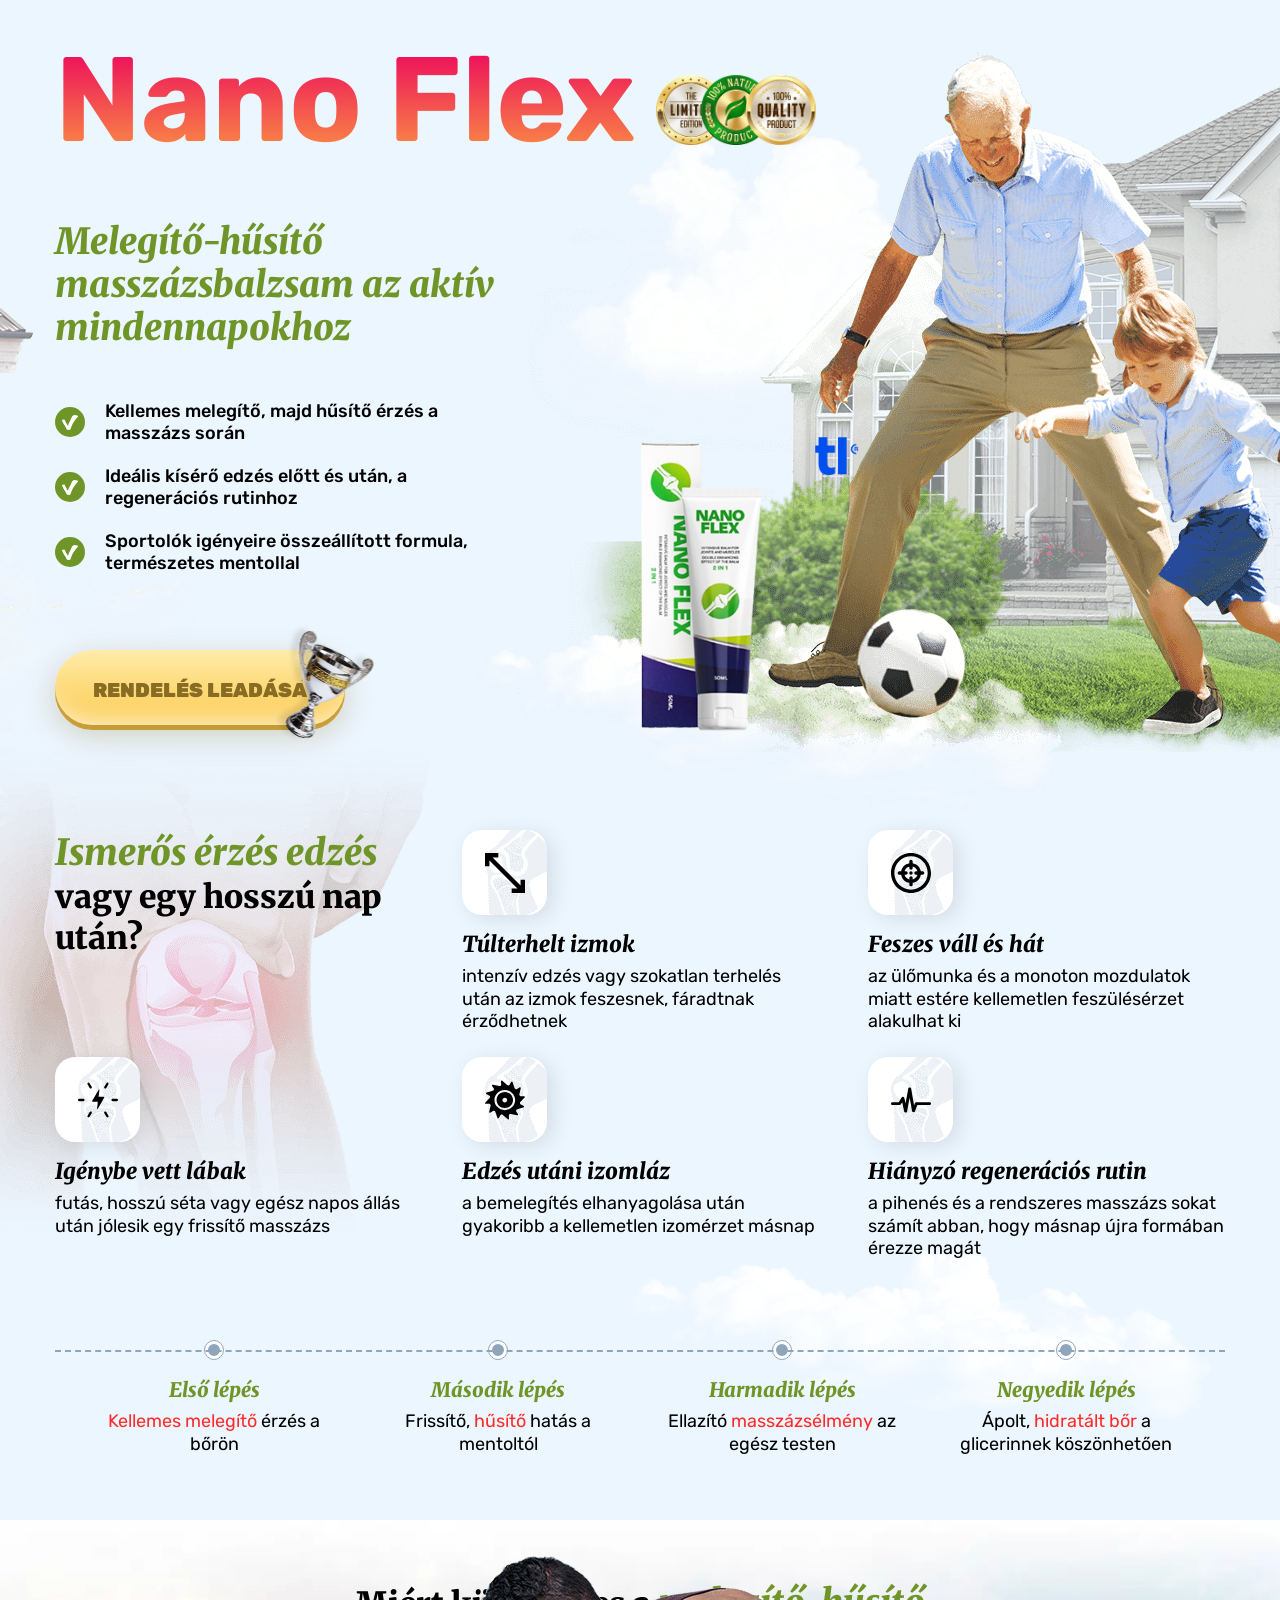
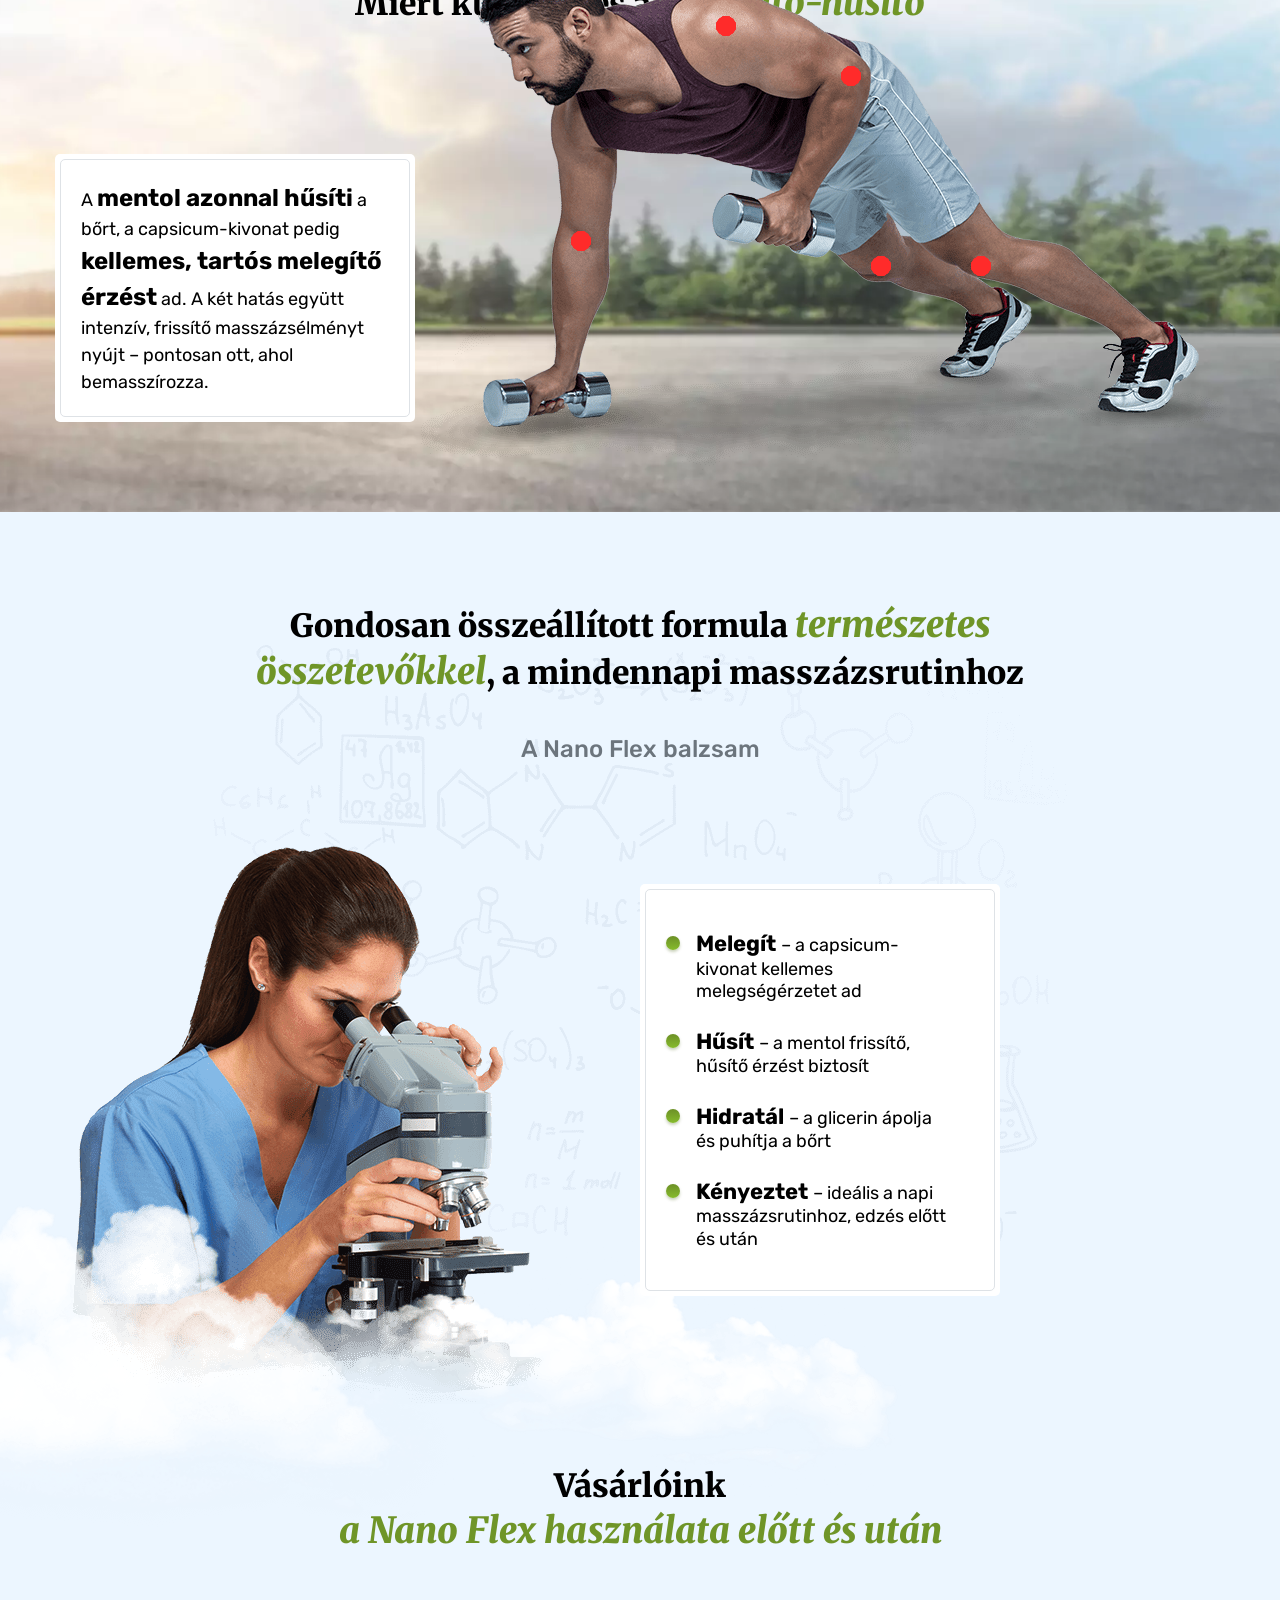
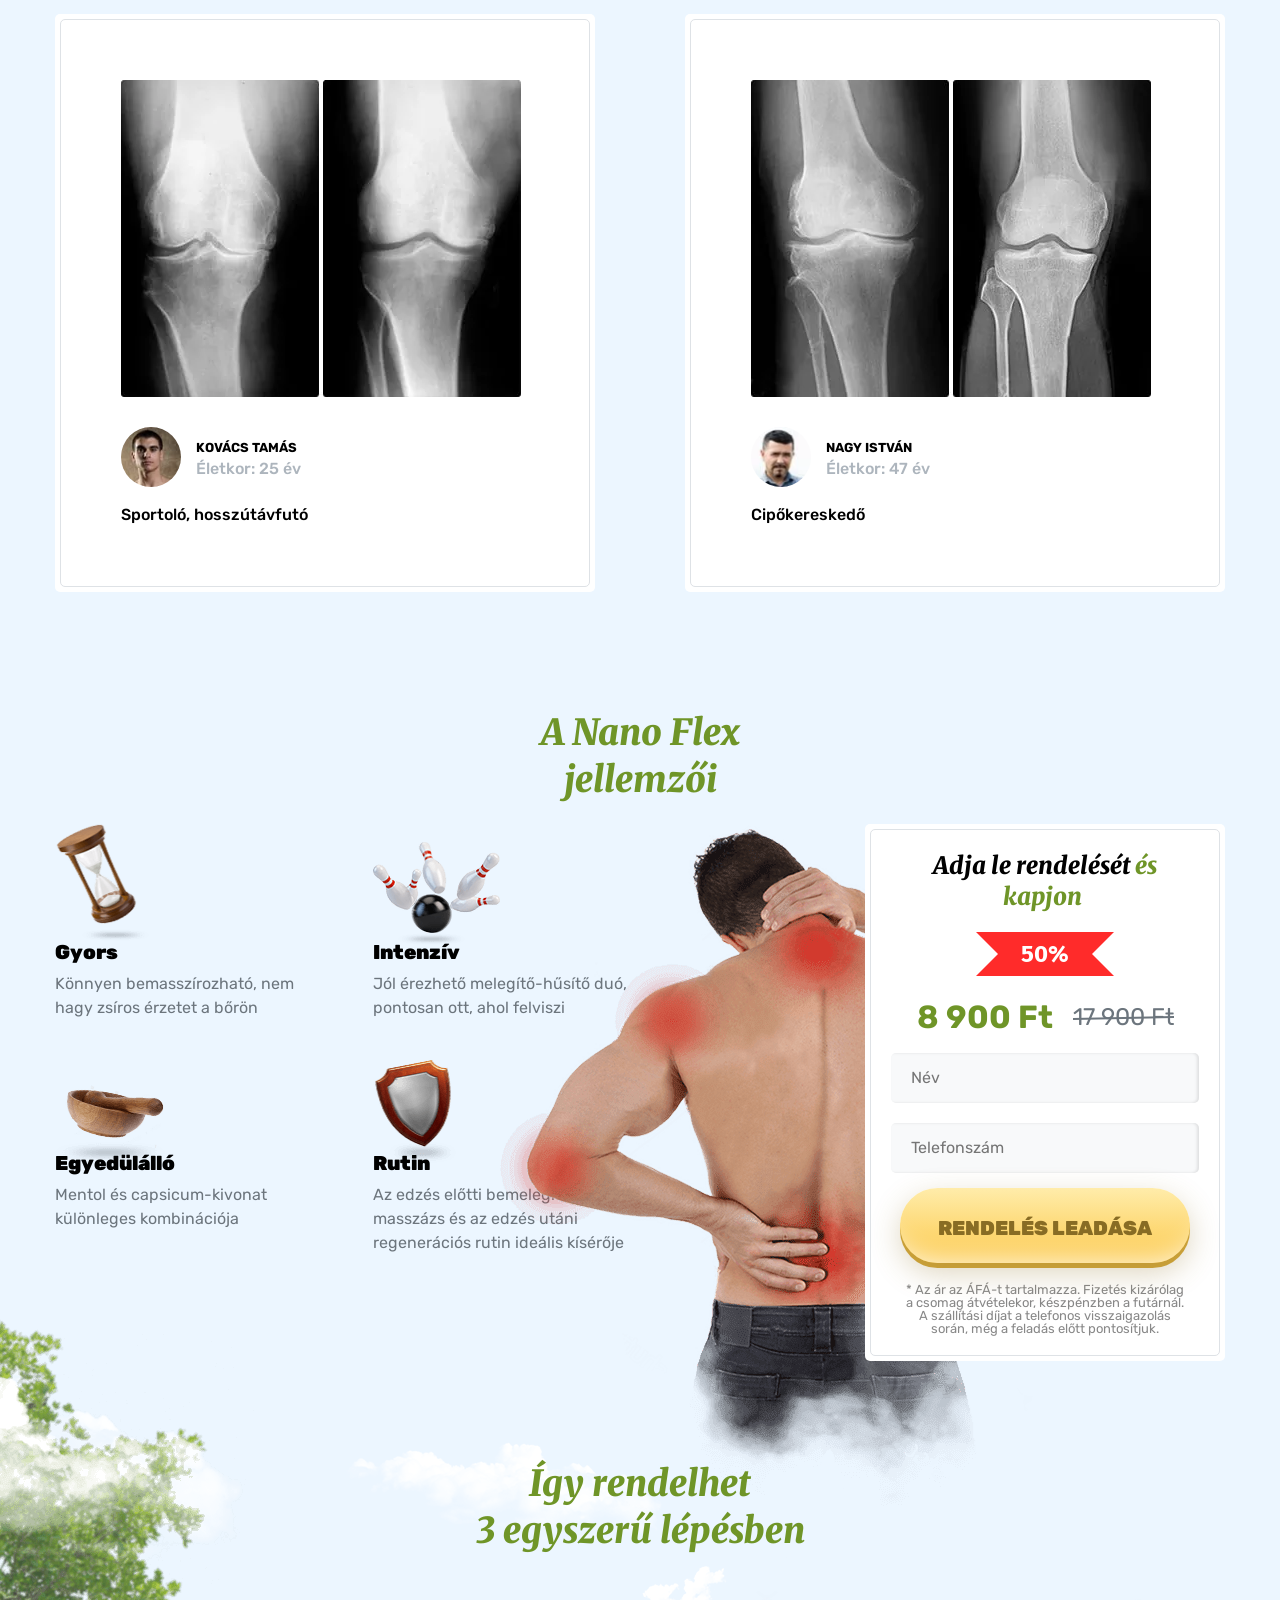
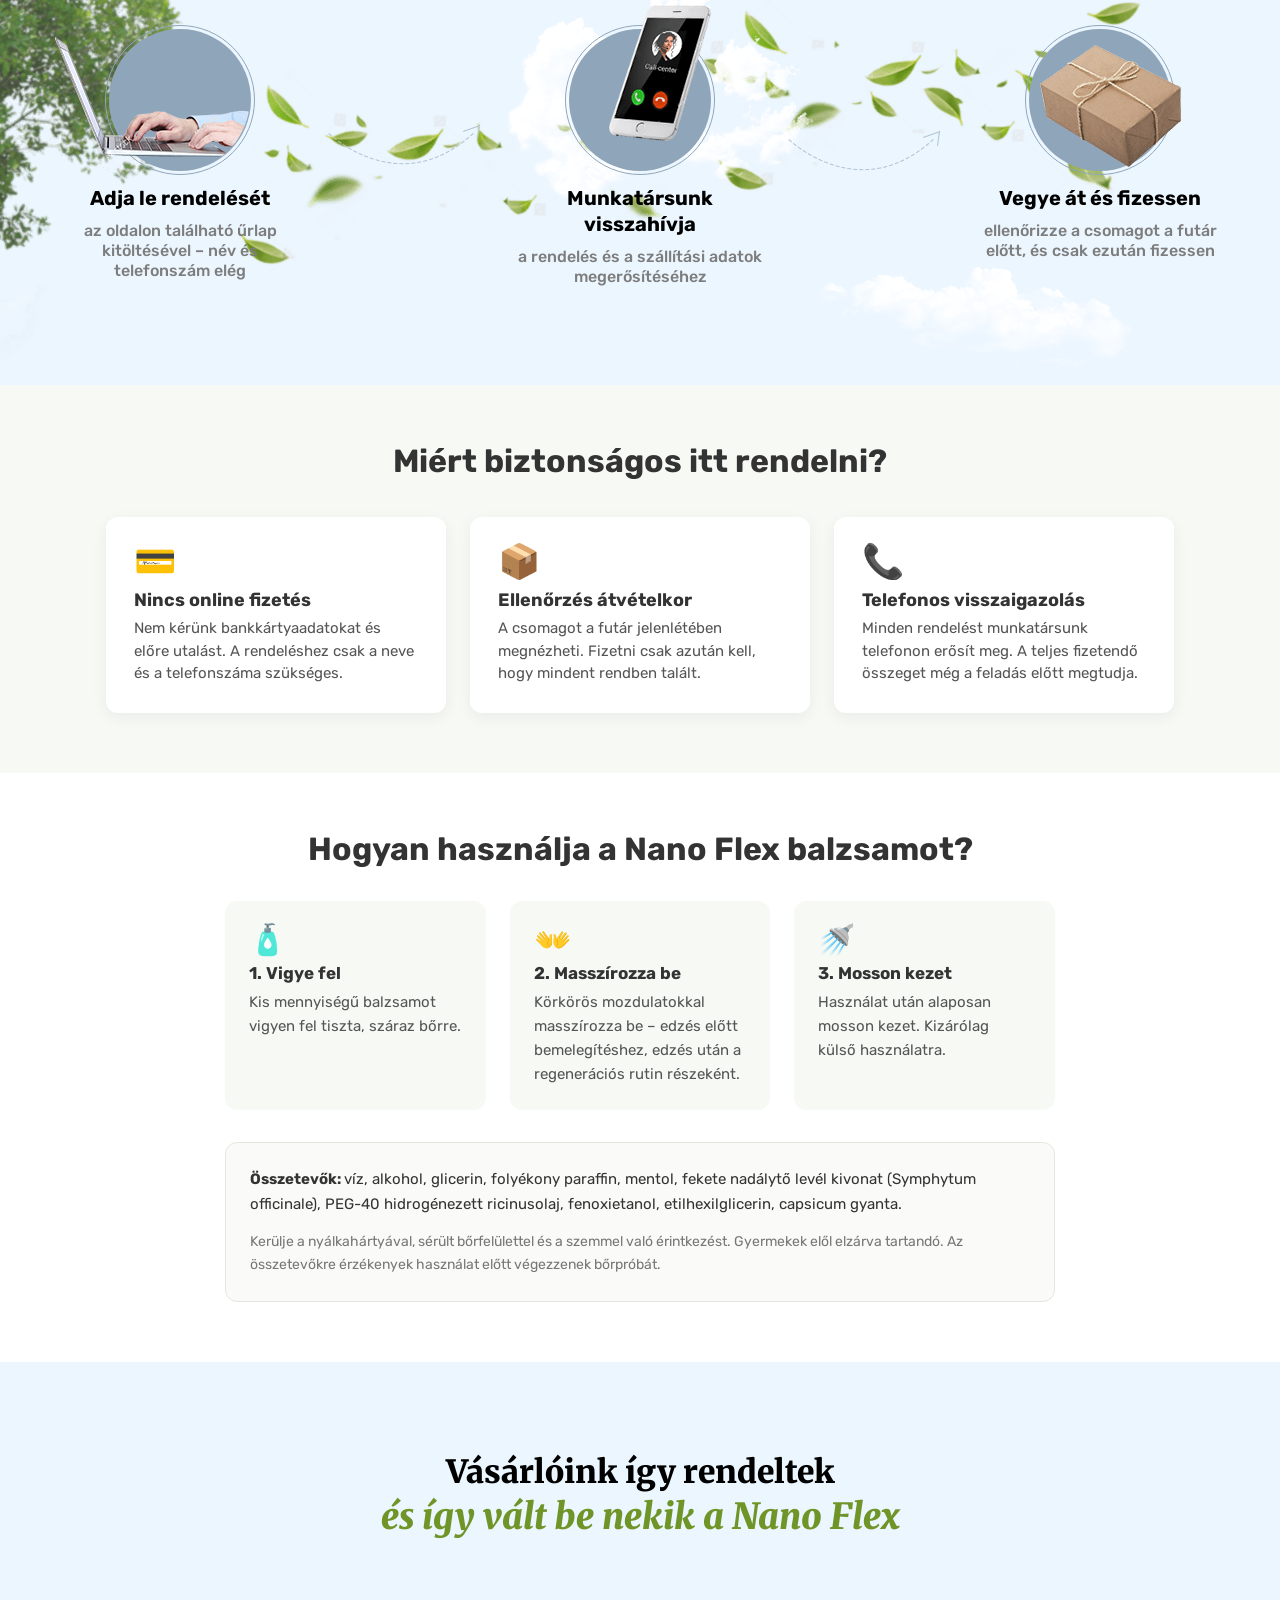
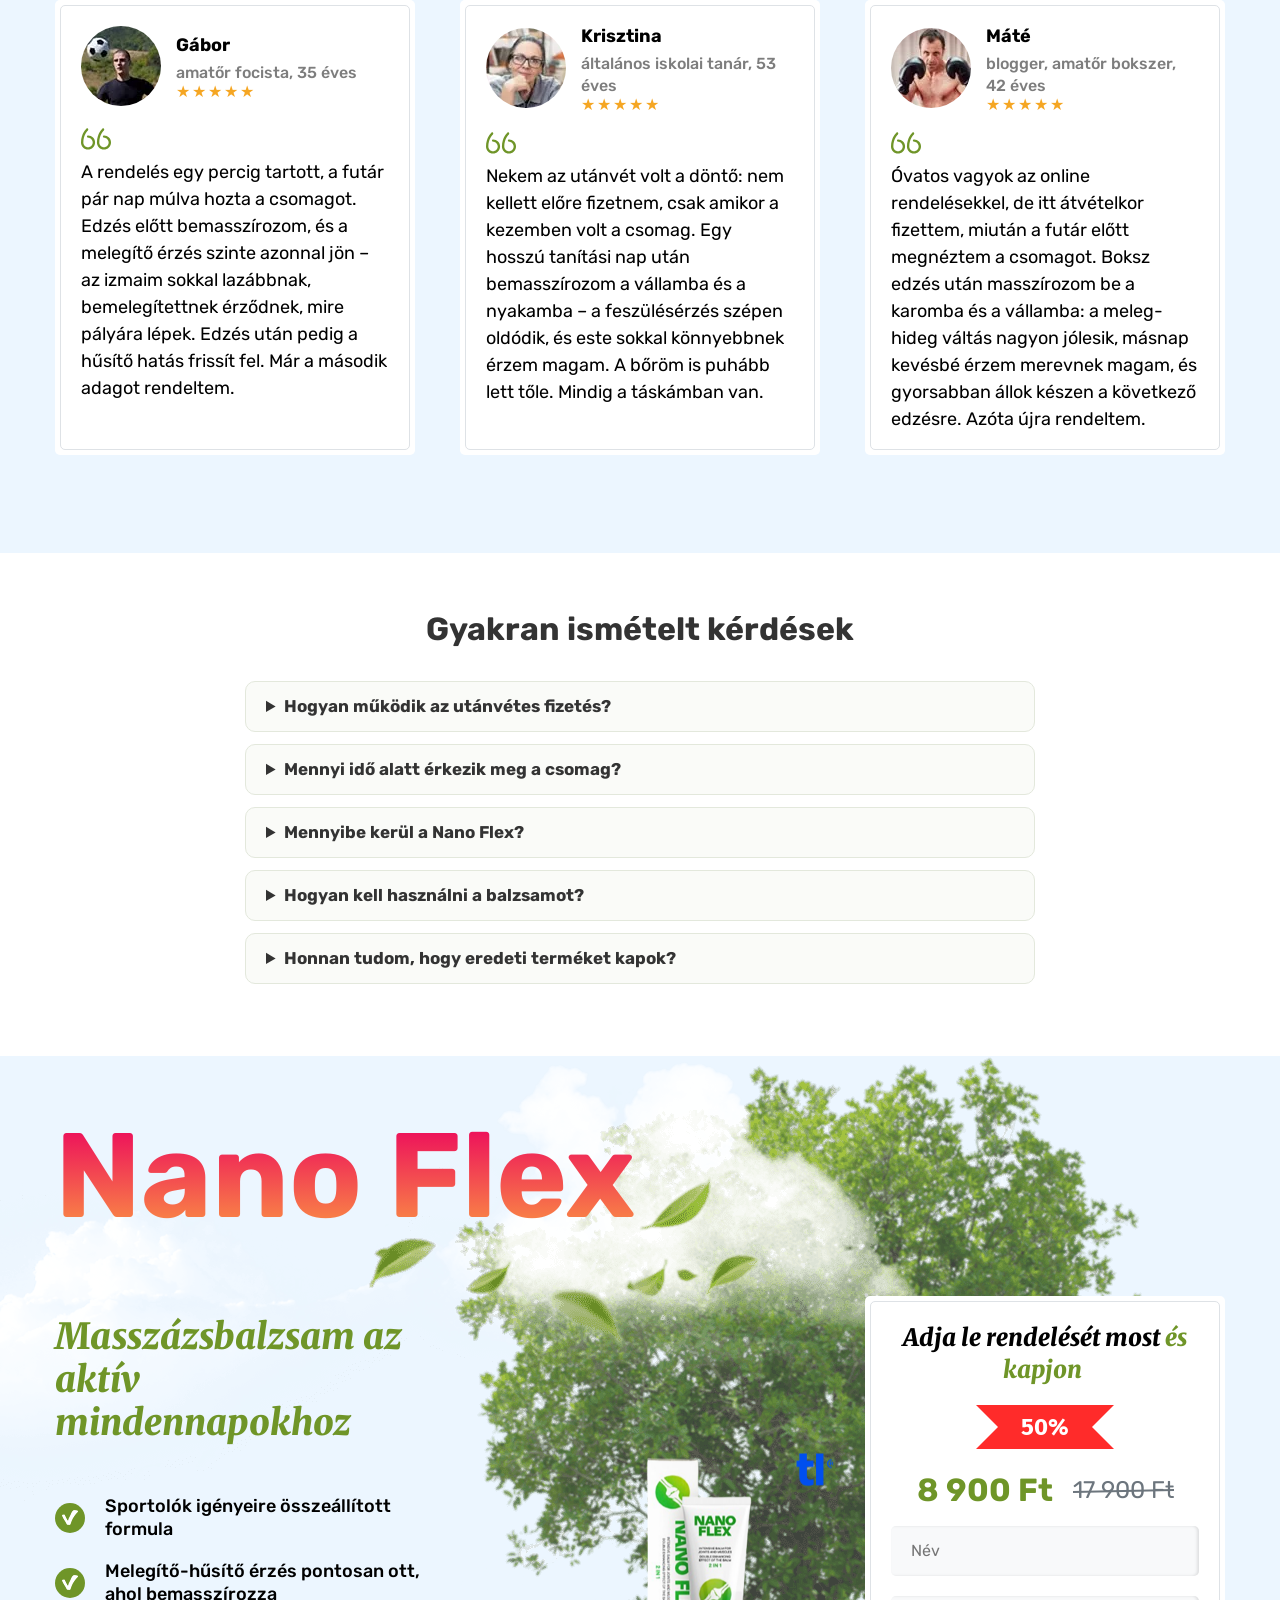
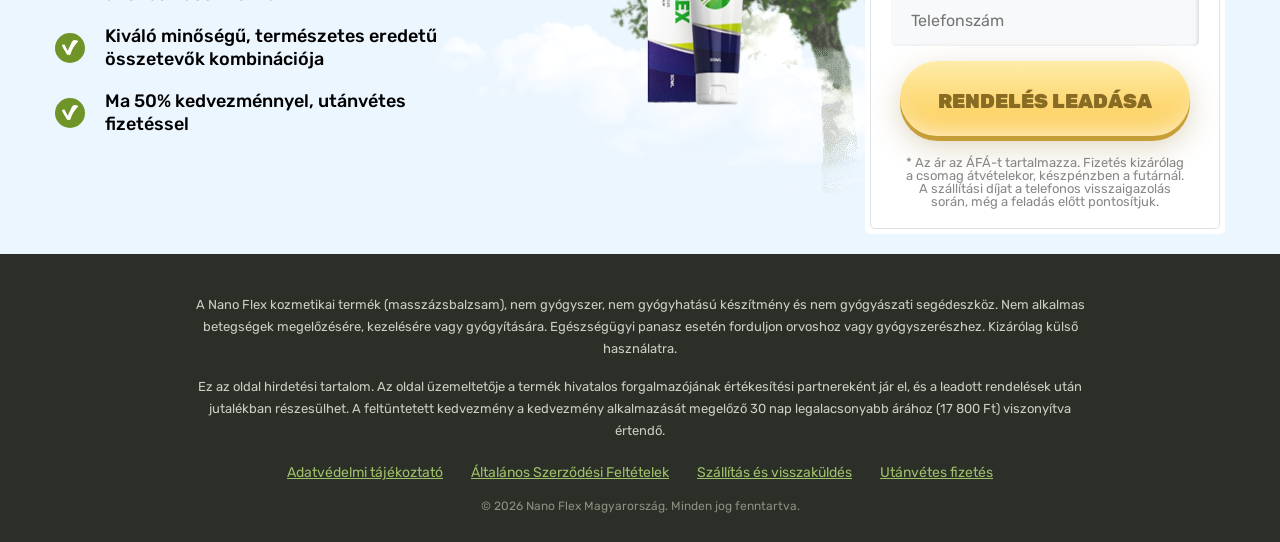
==== commit 5ac78a0d: "Update index.html" ====
--- a/index.html
+++ b/index.html
@@ -509,18 +509,32 @@
             </div>
         </section>
 
-        <!-- SZEKCIÓ: HASZNÁLAT + ÖSSZETEVŐK -->
-        <section class="expert">
-            <div class="container">
-                <div class="expert__section">
-                    <p class="expert__text show" data-unshow=""><strong> Hogyan használja a Nano Flex balzsamot? </strong></p>
-                    <div class="expert__desc show" data-unshow=""> Vigyen fel kis mennyiségű balzsamot tiszta, száraz bőrre, és
-                        körkörös mozdulatokkal masszírozza be. Edzés előtt bemelegítő masszázshoz, edzés után a
-                        regenerációs rutin részeként ajánlott. Használat után mosson kezet. </div>
-                    <p class="expert__text show" data-unshow=""><strong> Összetevők: </strong> víz, alkohol, glicerin, folyékony paraffin,
+        <!-- SZEKCIÓ: HASZNÁLAT + ÖSSZETEVŐK (isolada do CSS do produtor) -->
+        <section class="nf-usage" style="padding:60px 0!important;background:#fff!important;">
+            <div class="container" style="max-width:860px!important;margin:0 auto!important;padding:0 15px!important;">
+                <h3 style="text-align:center!important;font-size:32px!important;margin:0 0 36px!important;color:#333!important;font-weight:700!important;"> Hogyan használja a Nano Flex balzsamot? </h3>
+                <div style="display:flex!important;flex-wrap:wrap!important;gap:24px!important;margin-bottom:32px!important;">
+                    <div style="flex:1 1 240px!important;background:#f7f9f4!important;border-radius:12px!important;padding:24px!important;">
+                        <div style="font-size:30px!important;margin-bottom:10px!important;">🧴</div>
+                        <div style="font-weight:700!important;font-size:17px!important;margin-bottom:8px!important;color:#333!important;"> 1. Vigye fel </div>
+                        <div style="font-size:15px!important;line-height:1.6!important;color:#555!important;"> Kis mennyiségű balzsamot vigyen fel tiszta, száraz bőrre. </div>
+                    </div>
+                    <div style="flex:1 1 240px!important;background:#f7f9f4!important;border-radius:12px!important;padding:24px!important;">
+                        <div style="font-size:30px!important;margin-bottom:10px!important;">👐</div>
+                        <div style="font-weight:700!important;font-size:17px!important;margin-bottom:8px!important;color:#333!important;"> 2. Masszírozza be </div>
+                        <div style="font-size:15px!important;line-height:1.6!important;color:#555!important;"> Körkörös mozdulatokkal masszírozza be – edzés előtt bemelegítéshez, edzés után a regenerációs rutin részeként. </div>
+                    </div>
+                    <div style="flex:1 1 240px!important;background:#f7f9f4!important;border-radius:12px!important;padding:24px!important;">
+                        <div style="font-size:30px!important;margin-bottom:10px!important;">🚿</div>
+                        <div style="font-weight:700!important;font-size:17px!important;margin-bottom:8px!important;color:#333!important;"> 3. Mosson kezet </div>
+                        <div style="font-size:15px!important;line-height:1.6!important;color:#555!important;"> Használat után alaposan mosson kezet. Kizárólag külső használatra. </div>
+                    </div>
+                </div>
+                <div style="background:#fafbf8!important;border:1px solid #e3e8dc!important;border-radius:12px!important;padding:24px!important;">
+                    <p style="margin:0 0 12px!important;font-size:15px!important;line-height:1.7!important;color:#333!important;"><strong> Összetevők: </strong> víz, alkohol, glicerin, folyékony paraffin,
                         mentol, fekete nadálytő levél kivonat (Symphytum officinale), PEG-40 hidrogénezett ricinusolaj,
                         fenoxietanol, etilhexilglicerin, capsicum gyanta. </p>
-                    <p class="expert__text show" data-unshow=""> Kizárólag külső használatra. Kerülje a nyálkahártyával, sérült
+                    <p style="margin:0!important;font-size:14px!important;line-height:1.7!important;color:#777!important;"> Kerülje a nyálkahártyával, sérült
                         bőrfelülettel és a szemmel való érintkezést. Gyermekek elől elzárva tartandó. Az összetevőkre
                         érzékenyek használat előtt végezzenek bőrpróbát. </p>
                 </div>
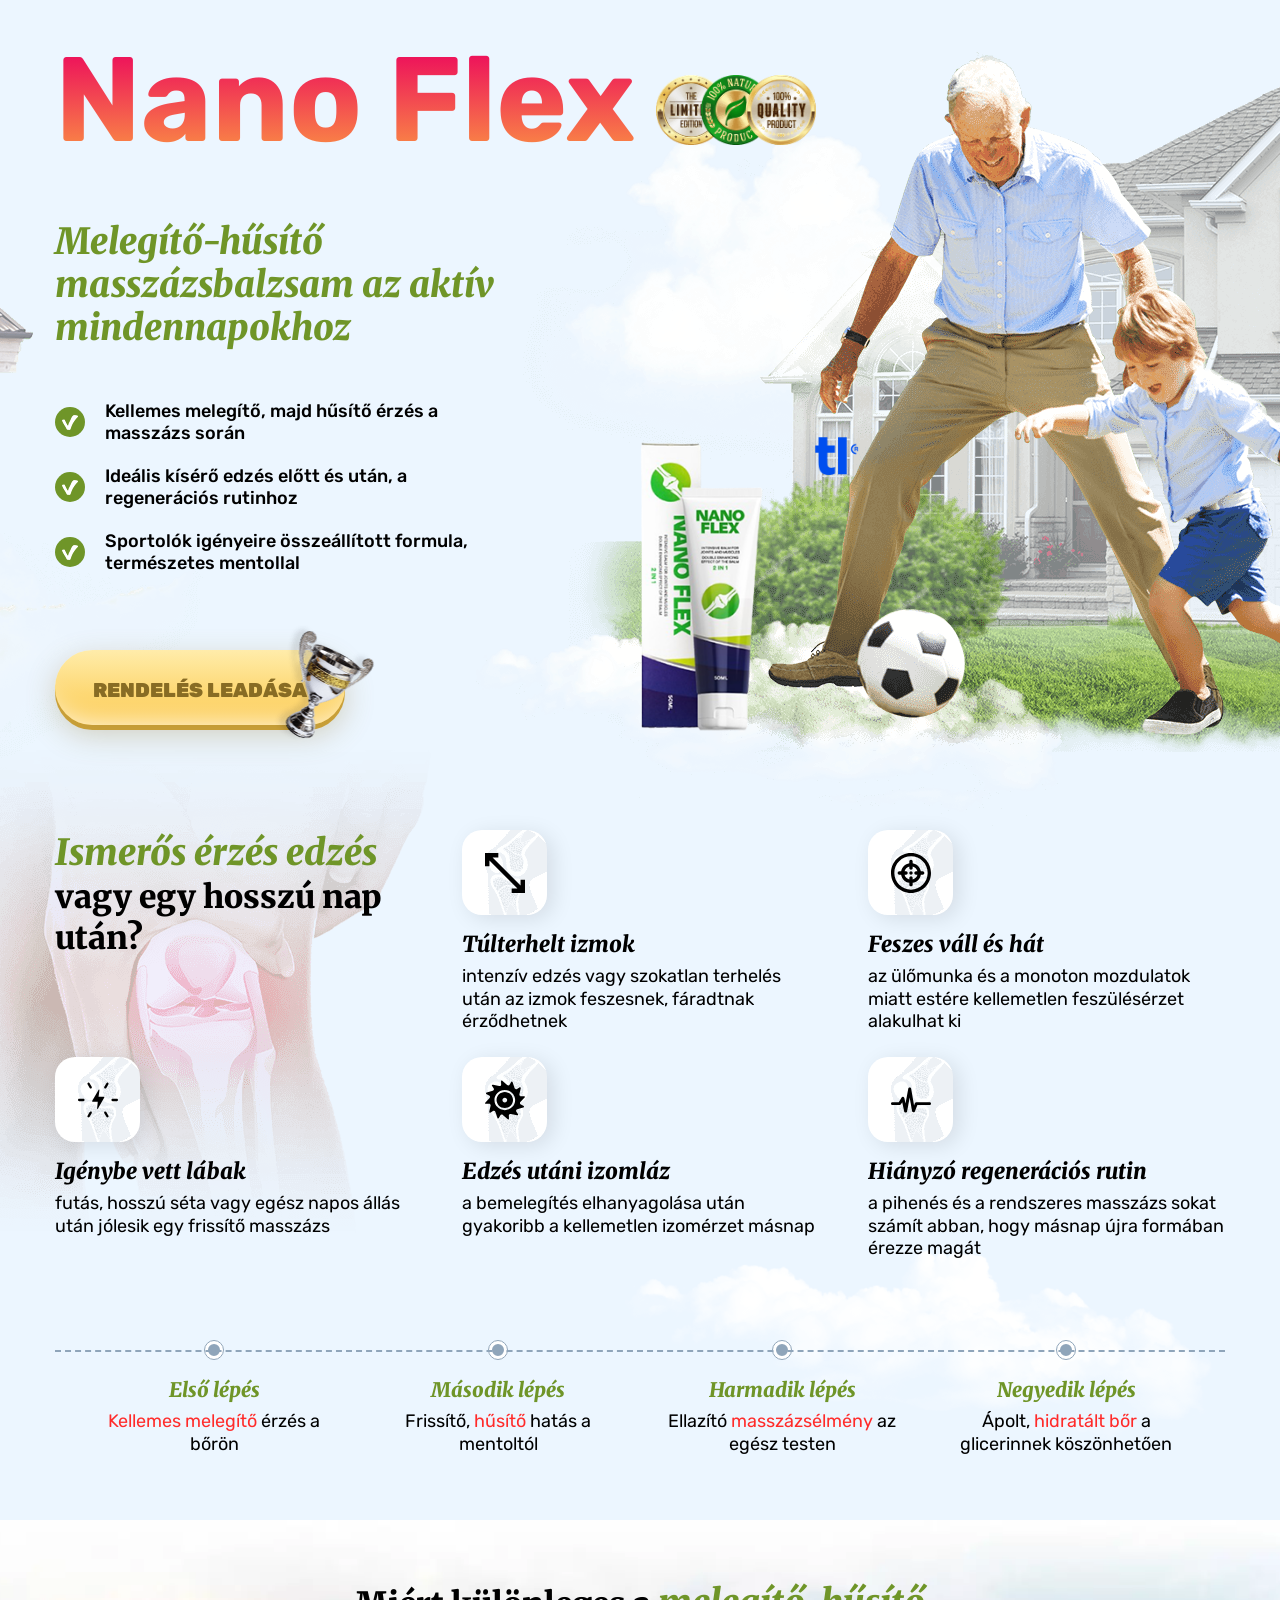
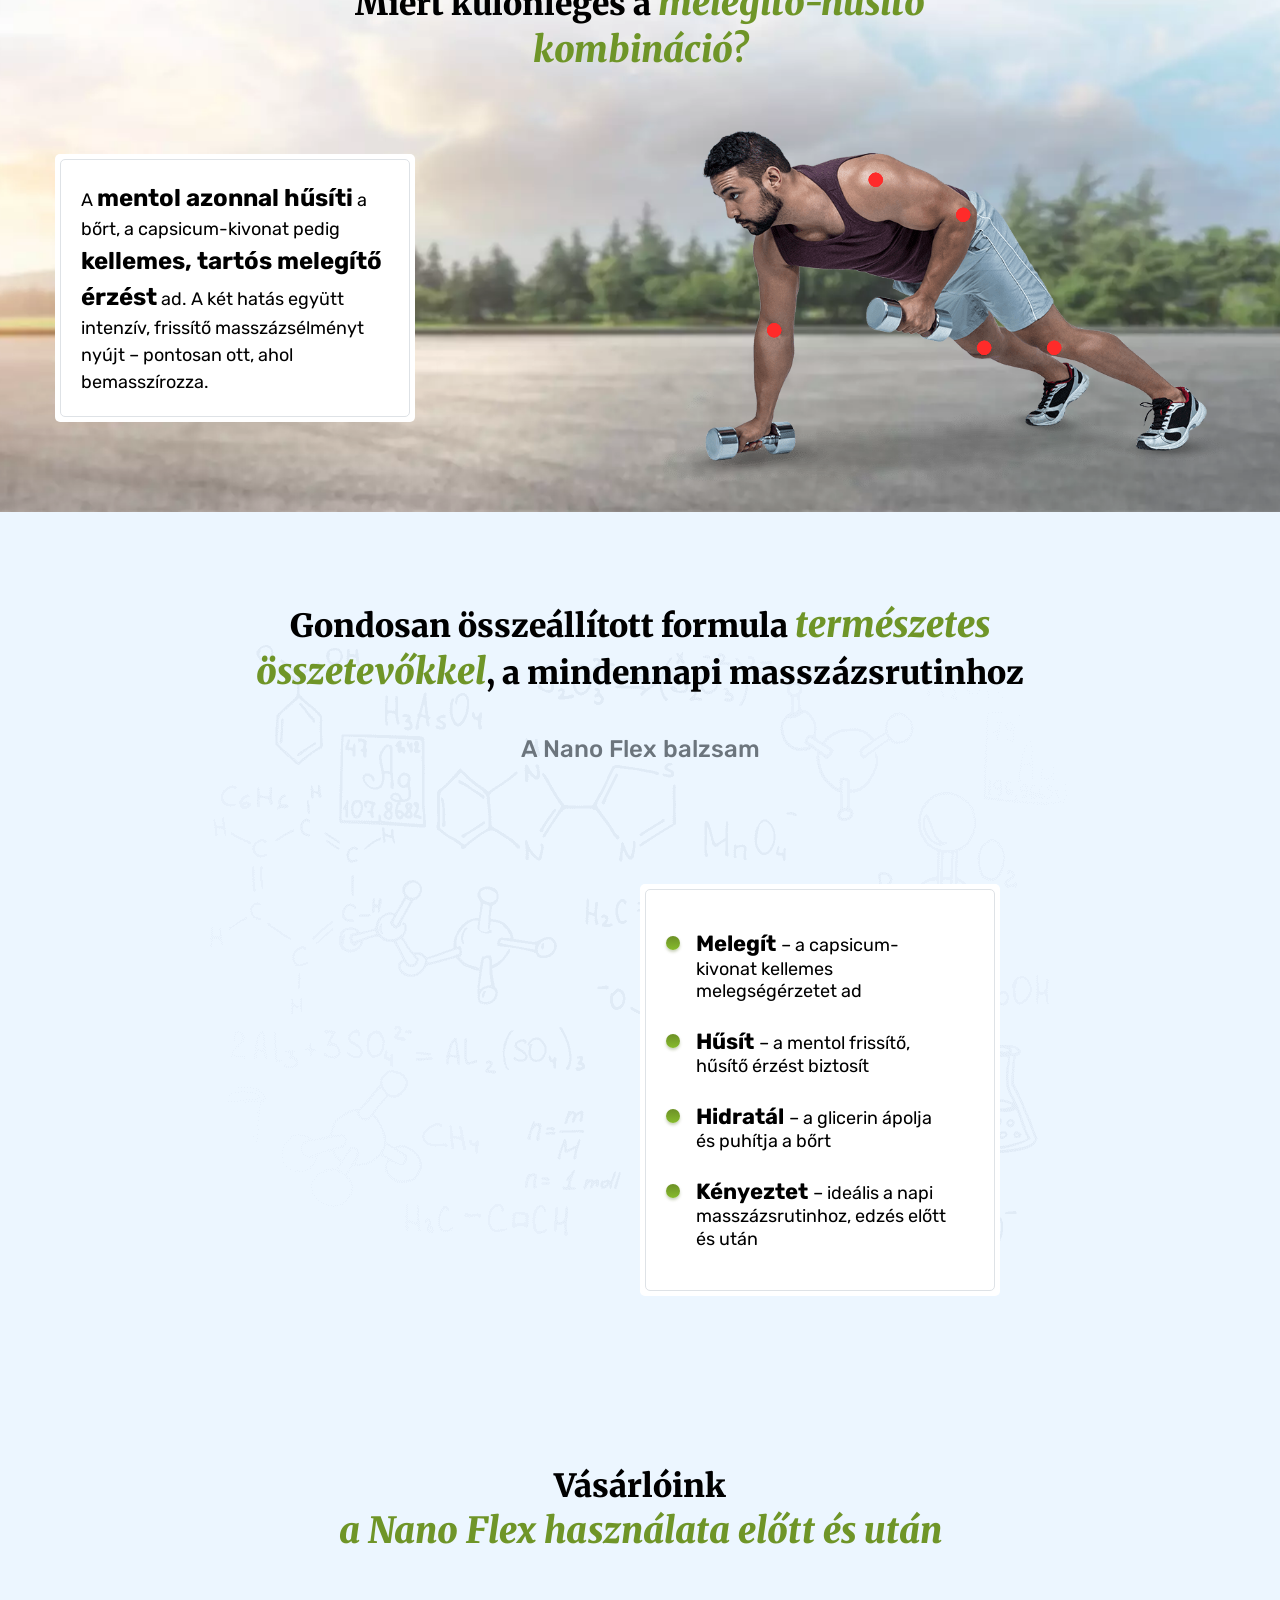
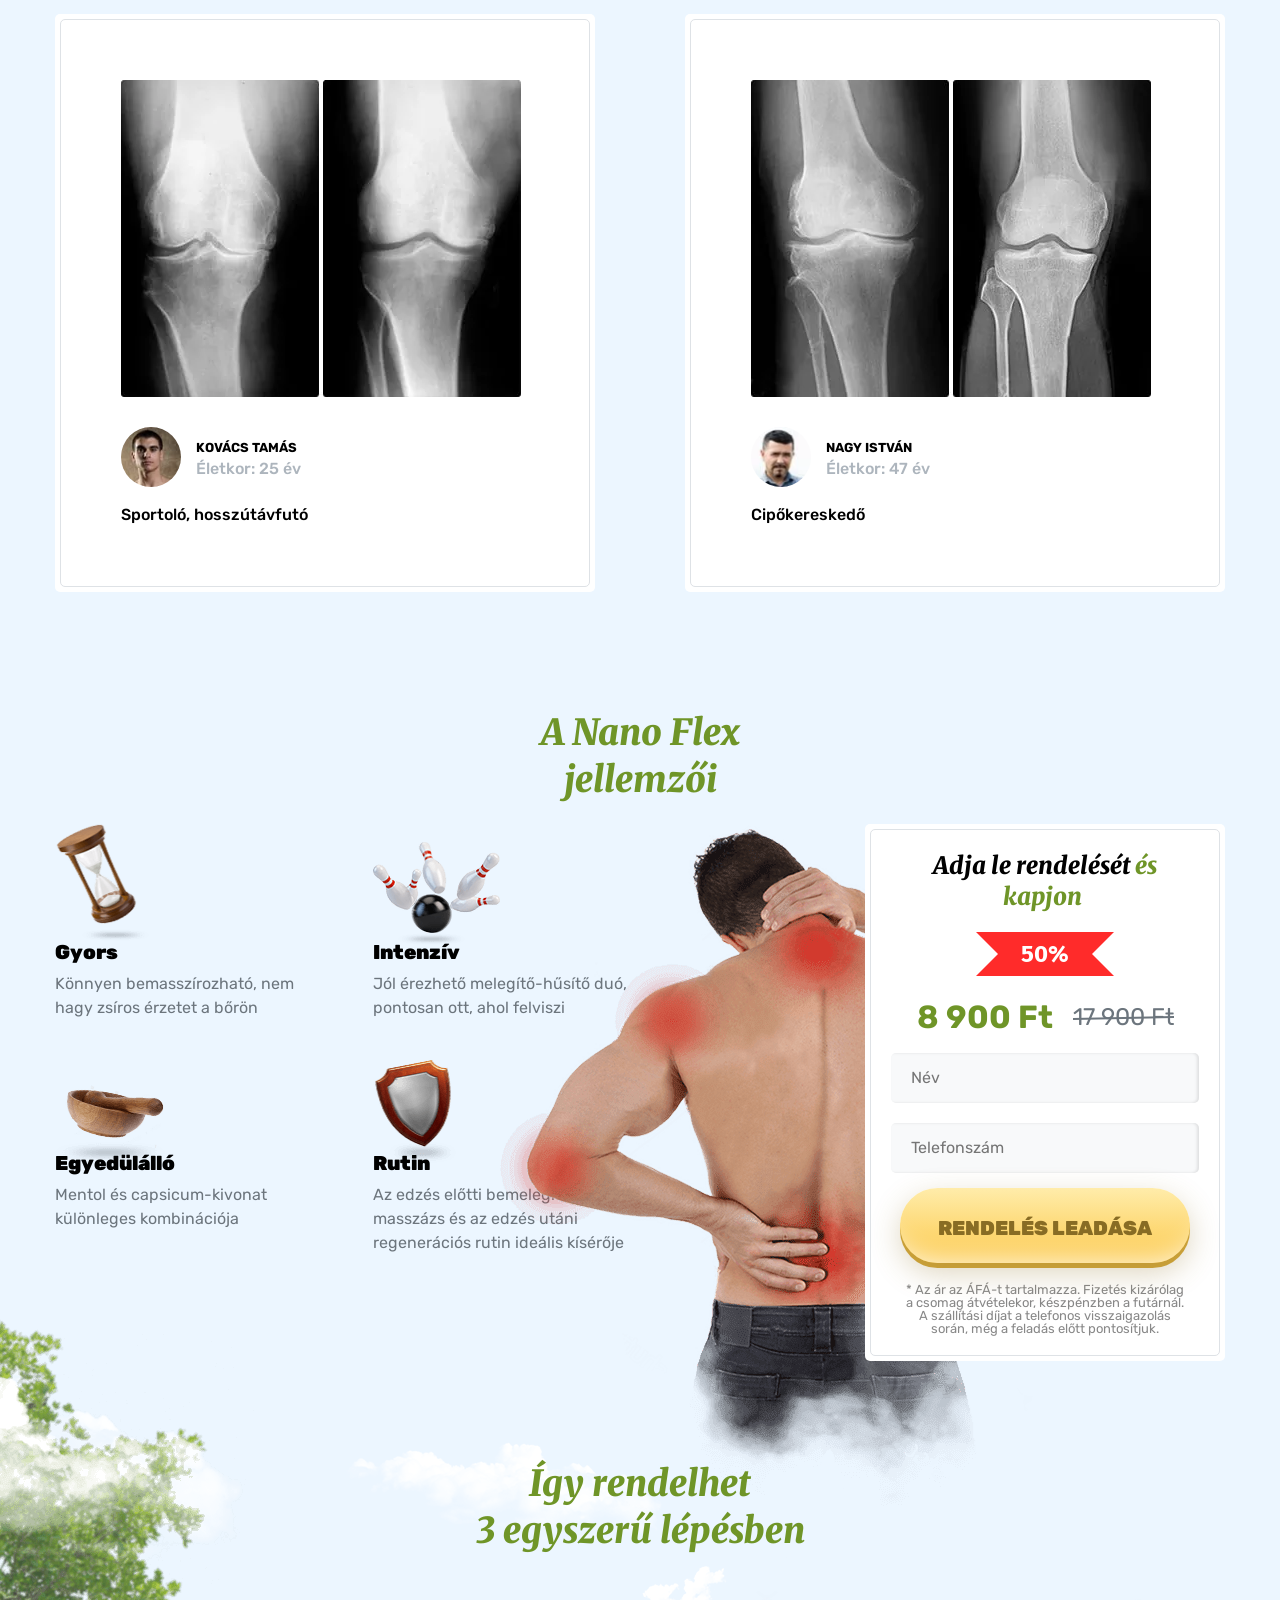
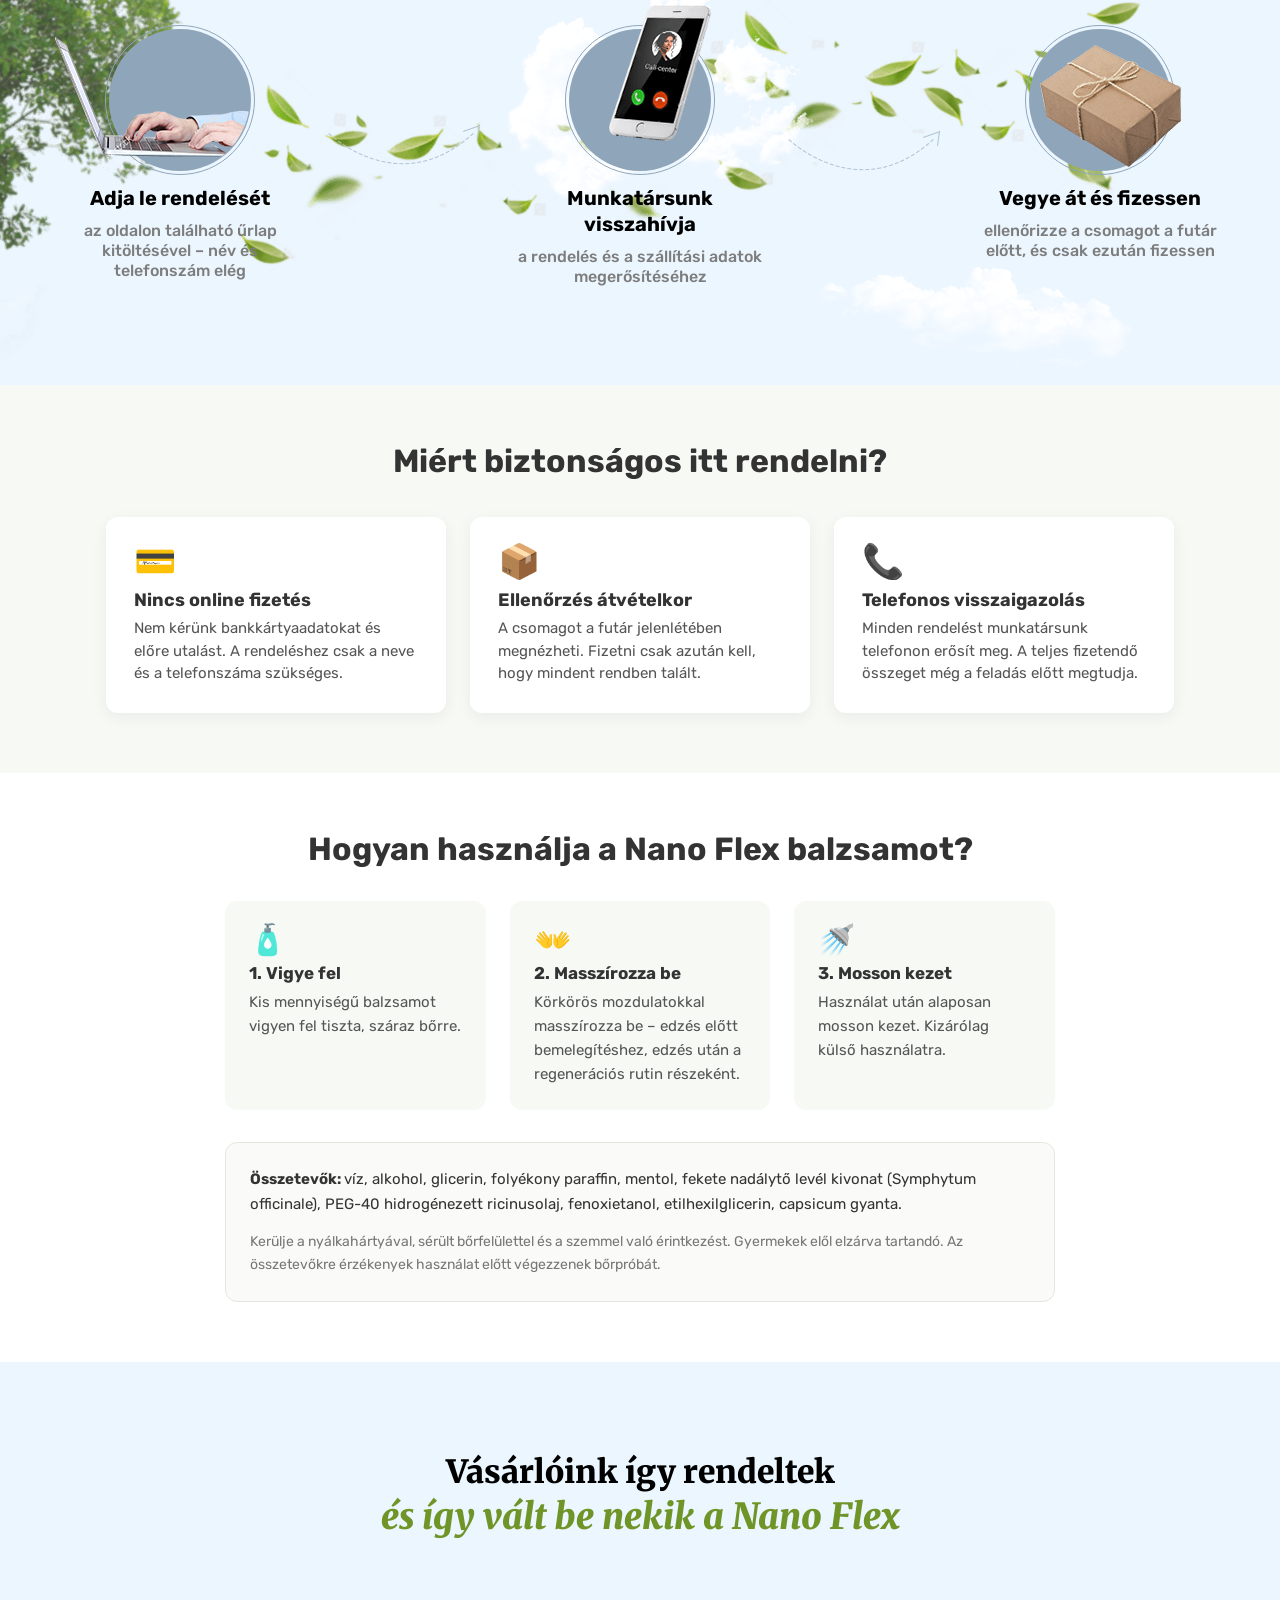
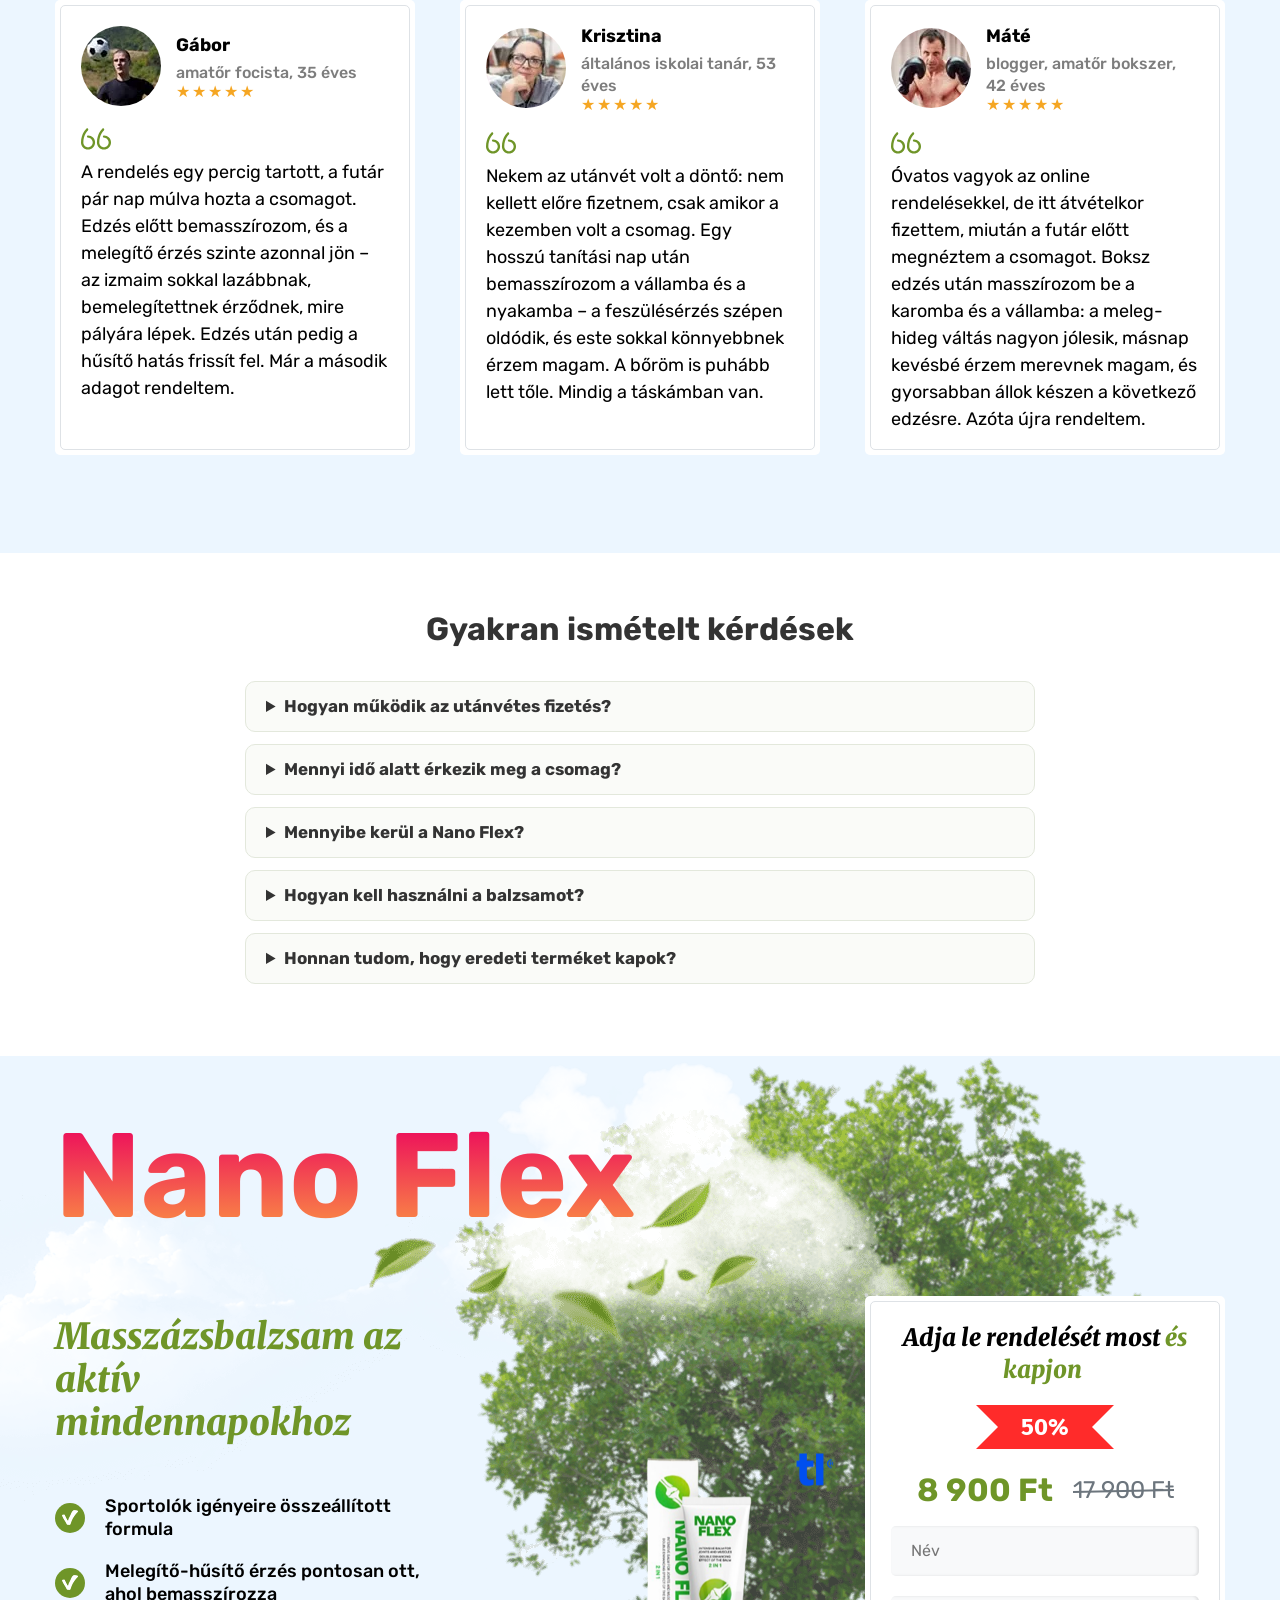
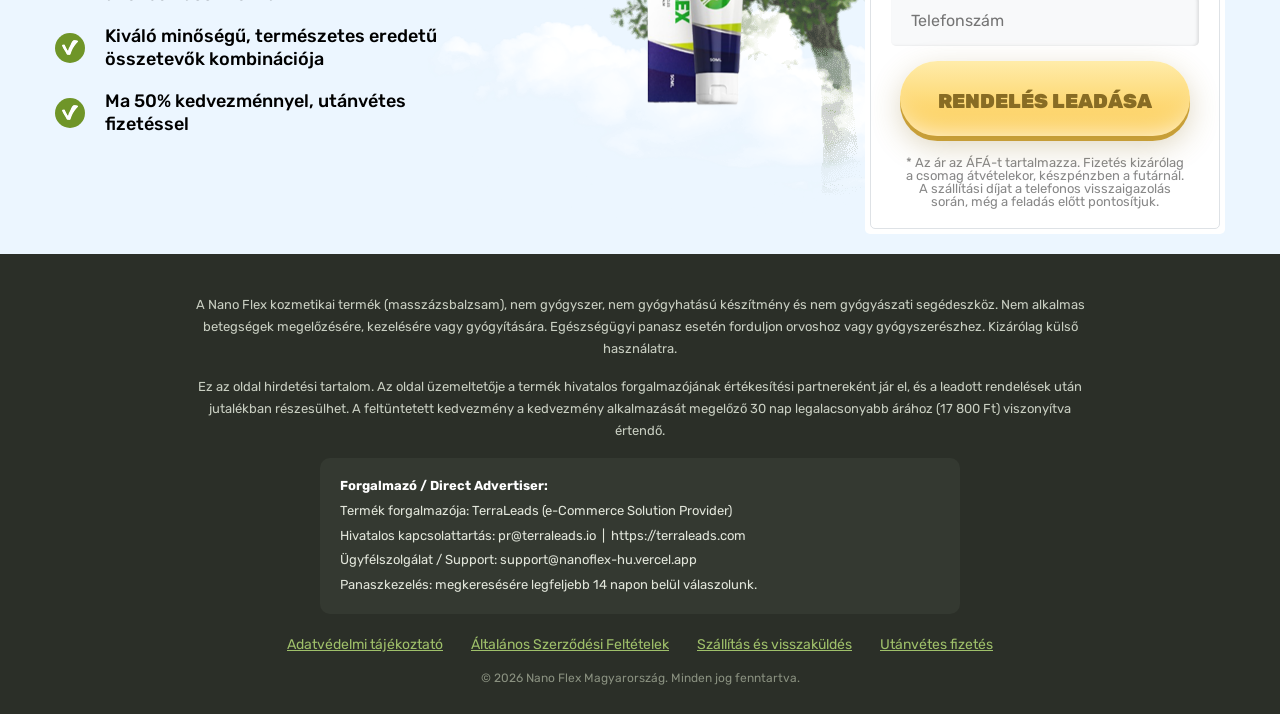
==== commit 44424141: "Update index.html" ====
--- a/index.html
+++ b/index.html
@@ -63,7 +63,15 @@
       "@type": "Organization",
       "@id": "https://nanoflex-hu.vercel.app/#organization",
       "name": "Nano Flex Magyarország – Hivatalos Forgalmazó",
-      "url": "https://nanoflex-hu.vercel.app/"
+      "url": "https://nanoflex-hu.vercel.app/",
+      "description": "A Nano Flex masszázsbalzsam hivatalos forgalmazója Magyarországon. Forgalmazó: TerraLeads (e-Commerce Solution Provider).",
+      "email": "support@nanoflex-hu.vercel.app",
+      "contactPoint": {
+        "@type": "ContactPoint",
+        "contactType": "customer support",
+        "email": "support@nanoflex-hu.vercel.app",
+        "availableLanguage": "hu"
+      }
     },
     {
       "@type": "WebSite",
@@ -718,6 +726,15 @@
                         A feltüntetett kedvezmény a kedvezmény alkalmazását megelőző 30 nap legalacsonyabb árához
                         (17 800 Ft) viszonyítva értendő.
                     </p>
+                    <div style="max-width:640px!important;margin:0 auto 20px!important;padding:16px 20px!important;background:#343931!important;border-radius:10px!important;text-align:left!important;">
+                        <p style="color:#e2e6db!important;font-size:13px!important;line-height:1.9!important;margin:0!important;">
+                            <strong style="color:#fff!important;">Forgalmazó / Direct Advertiser:</strong><br>
+                            Termék forgalmazója: TerraLeads (e-Commerce Solution Provider)<br>
+                            Hivatalos kapcsolattartás: pr@terraleads.io &nbsp;|&nbsp; https://terraleads.com<br>
+                            Ügyfélszolgálat / Support: support@nanoflex-hu.vercel.app<br>
+                            Panaszkezelés: megkeresésére legfeljebb 14 napon belül válaszolunk.
+                        </p>
+                    </div>
                     <div style="margin:20px 0!important;">
                         <a href="adatvedelem.html" style="color:#9fc06a!important;font-size:14px!important;margin:0 12px!important;text-decoration:underline!important;">Adatvédelmi tájékoztató</a>
                         <a href="aszf.html" style="color:#9fc06a!important;font-size:14px!important;margin:0 12px!important;text-decoration:underline!important;">Általános Szerződési Feltételek</a>
--- a/css/main.css
+++ b/css/main.css
@@ -1427,15 +1427,9 @@
     padding: 40px 0
 }
 
+/* NF-FIX: imagem do "expert" (médico) removida do tema */
 .expert__section:after {
-    position: absolute;
-    top: 20px;
-    right: -40px;
-    width: 215px;
-    height: 308px;
-    content: '';
-    background: url(../img/expert.png) no-repeat;
-    background-size: contain;
+    content: none
 }
 
 .expert__text {
@@ -1907,14 +1901,9 @@
         padding: 90px 0
     }
 
+    /* NF-FIX: imagem de médico (xdoctor.png) removida do background da seção benefit */
     .benefit__section:after {
-        position: absolute;
-        bottom: -150px;
-        left: -350px;
-        width: 1055px;
-        height: 690px;
-        content: '';
-        background: url(../img/xdoctor.png.pagespeed.ic.egy_cZlrzg.webp)
+        content: none
     }
 
     .benefit__content--wrapper {
@@ -1940,13 +1929,7 @@
     }
 
     .benefit__decor {
-        display: block
-    }
-
-    .benefit__decor-doctor {
-        position: absolute;
-        bottom: -20px;
-        left: -110px
+        display: none
     }
 
     .changes__section {
@@ -2196,13 +2179,9 @@
         padding: 60px 50% 75px 0
     }
 
+    /* NF-FIX: imagem do "expert" (médico) removida também no breakpoint 768px */
     .expert__section:after {
-        top: inherit;
-        right: -100px;
-        bottom: 0;
-        width: 500px;
-        height: 714px;
-        background: url(../img/expert.png)
+        content: none
     }
 
     .expert__text {
@@ -2521,6 +2500,13 @@
         padding-left: 10%
     }
 
+    /* NF-FIX: título e card de texto acima da imagem decorativa */
+    .research__title,
+    .research__content--wrapper {
+        position: relative;
+        z-index: 30
+    }
+
     .research__content--wrapper {
         margin-right: inherit;
         margin-left: inherit
@@ -2535,7 +2521,13 @@
         right: 0;
         bottom: 100px;
         width: 600px;
-        height: 385px
+        height: 385px;
+        z-index: 1;
+        /* NF-FIX: reduz o boneco mantendo os pontos vermelhos alinhados */
+        -webkit-transform: scale(.72);
+        transform: scale(.72);
+        -webkit-transform-origin: 100% 100%;
+        transform-origin: 100% 100%
     }
 
     .research__decor-target {
@@ -2610,14 +2602,6 @@
         left: 410px
     }
 
-    .benefit__section:after {
-        left: -200px
-    }
-
-    .benefit__decor-doctor {
-        left: 0
-    }
-
     .changes__item {
         width: 450px
     }
@@ -2713,8 +2697,9 @@
         padding: 150px 50% 75px 0
     }
 
+    /* NF-FIX: imagem do "expert" (médico) removida também no breakpoint 992px */
     .expert__section:after {
-        right: 0
+        content: none
     }
 
     .reviews__list {
@@ -2994,9 +2979,14 @@
     }
 
     .research__decor-man {
-        bottom: 40px;
+        bottom: 20px;
         width: 804px;
-        height: 516px
+        height: 516px;
+        /* NF-FIX: mantém redução também no breakpoint 1200px */
+        -webkit-transform: scale(.7);
+        transform: scale(.7);
+        -webkit-transform-origin: 100% 100%;
+        transform-origin: 100% 100%
     }
 
     .research__decor-target--1 {
@@ -3128,10 +3118,6 @@
         width: 760px
     }
 
-    .expert__section:after {
-        right: 90px
-    }
-
     .reviews {
         margin-bottom: 60px
     }
@@ -3171,4 +3157,4 @@
 
 .bx-viewport {
     height: auto !important
-}+}
